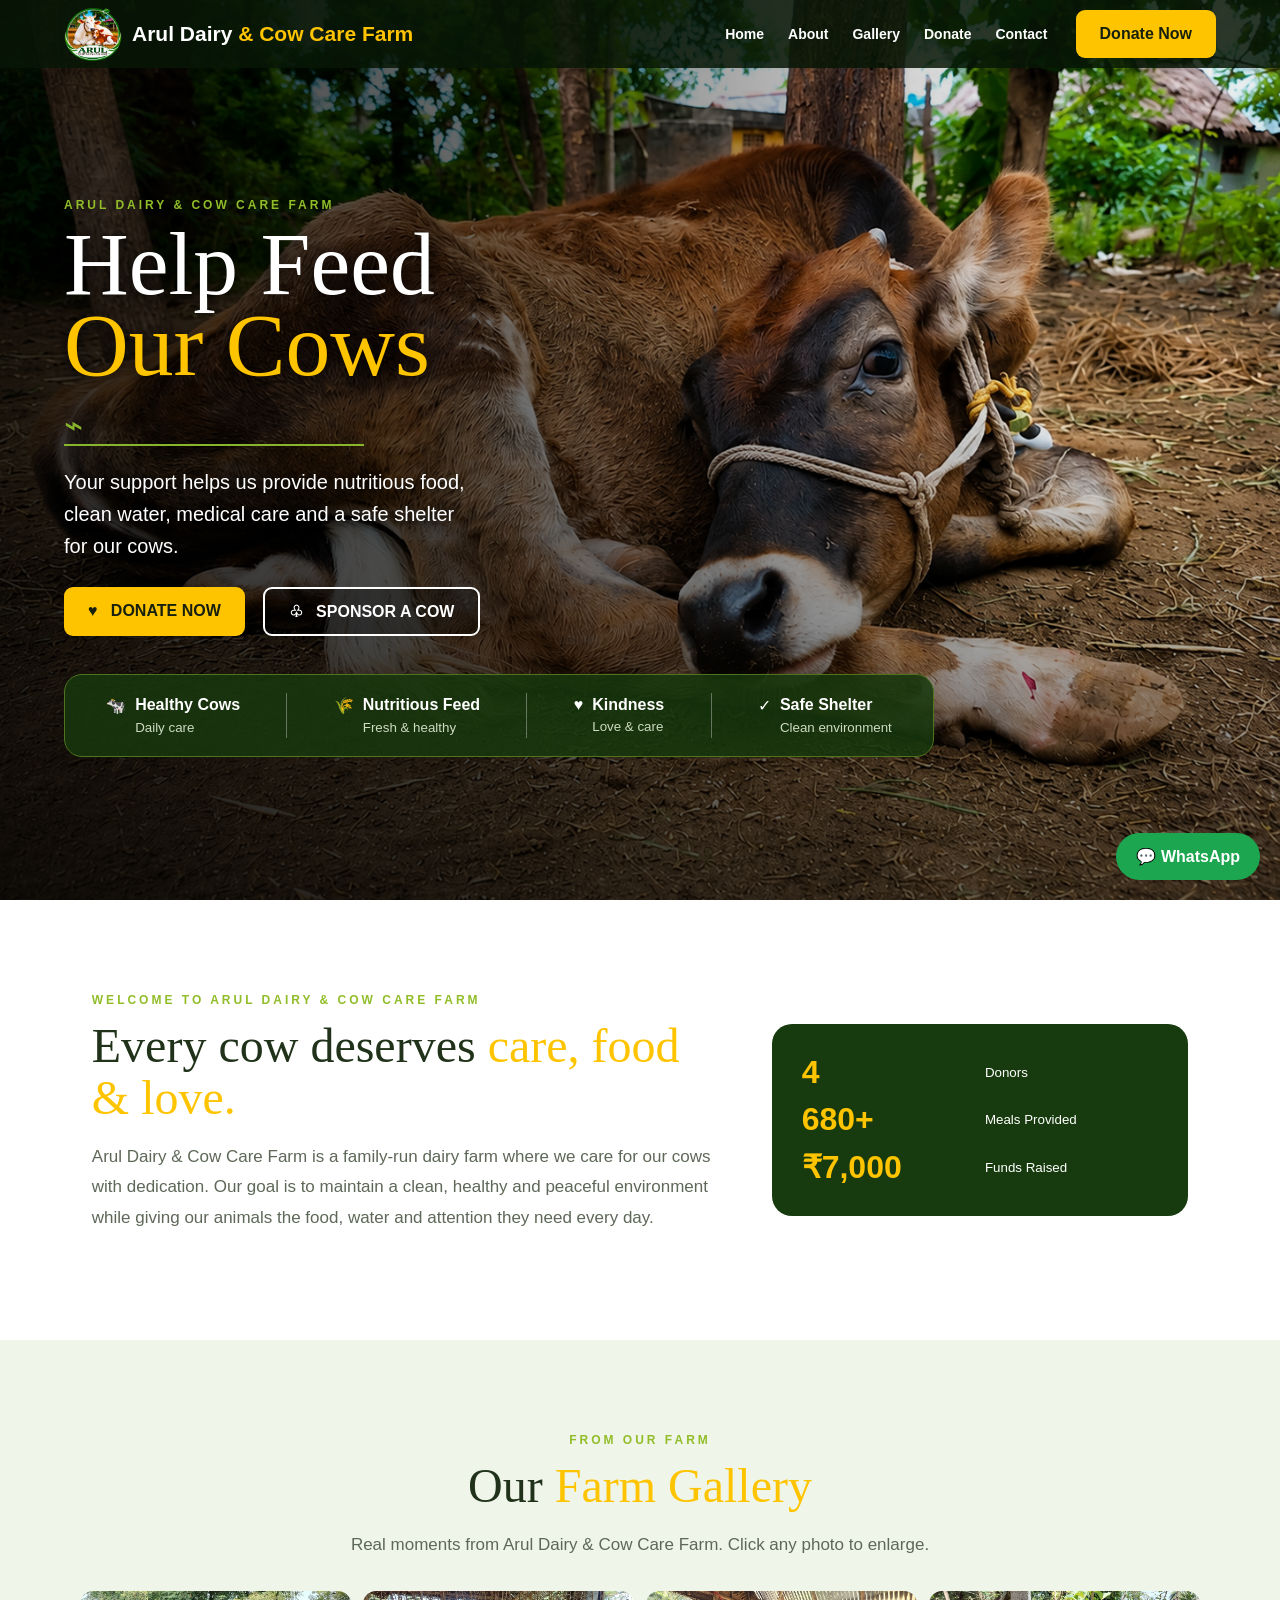
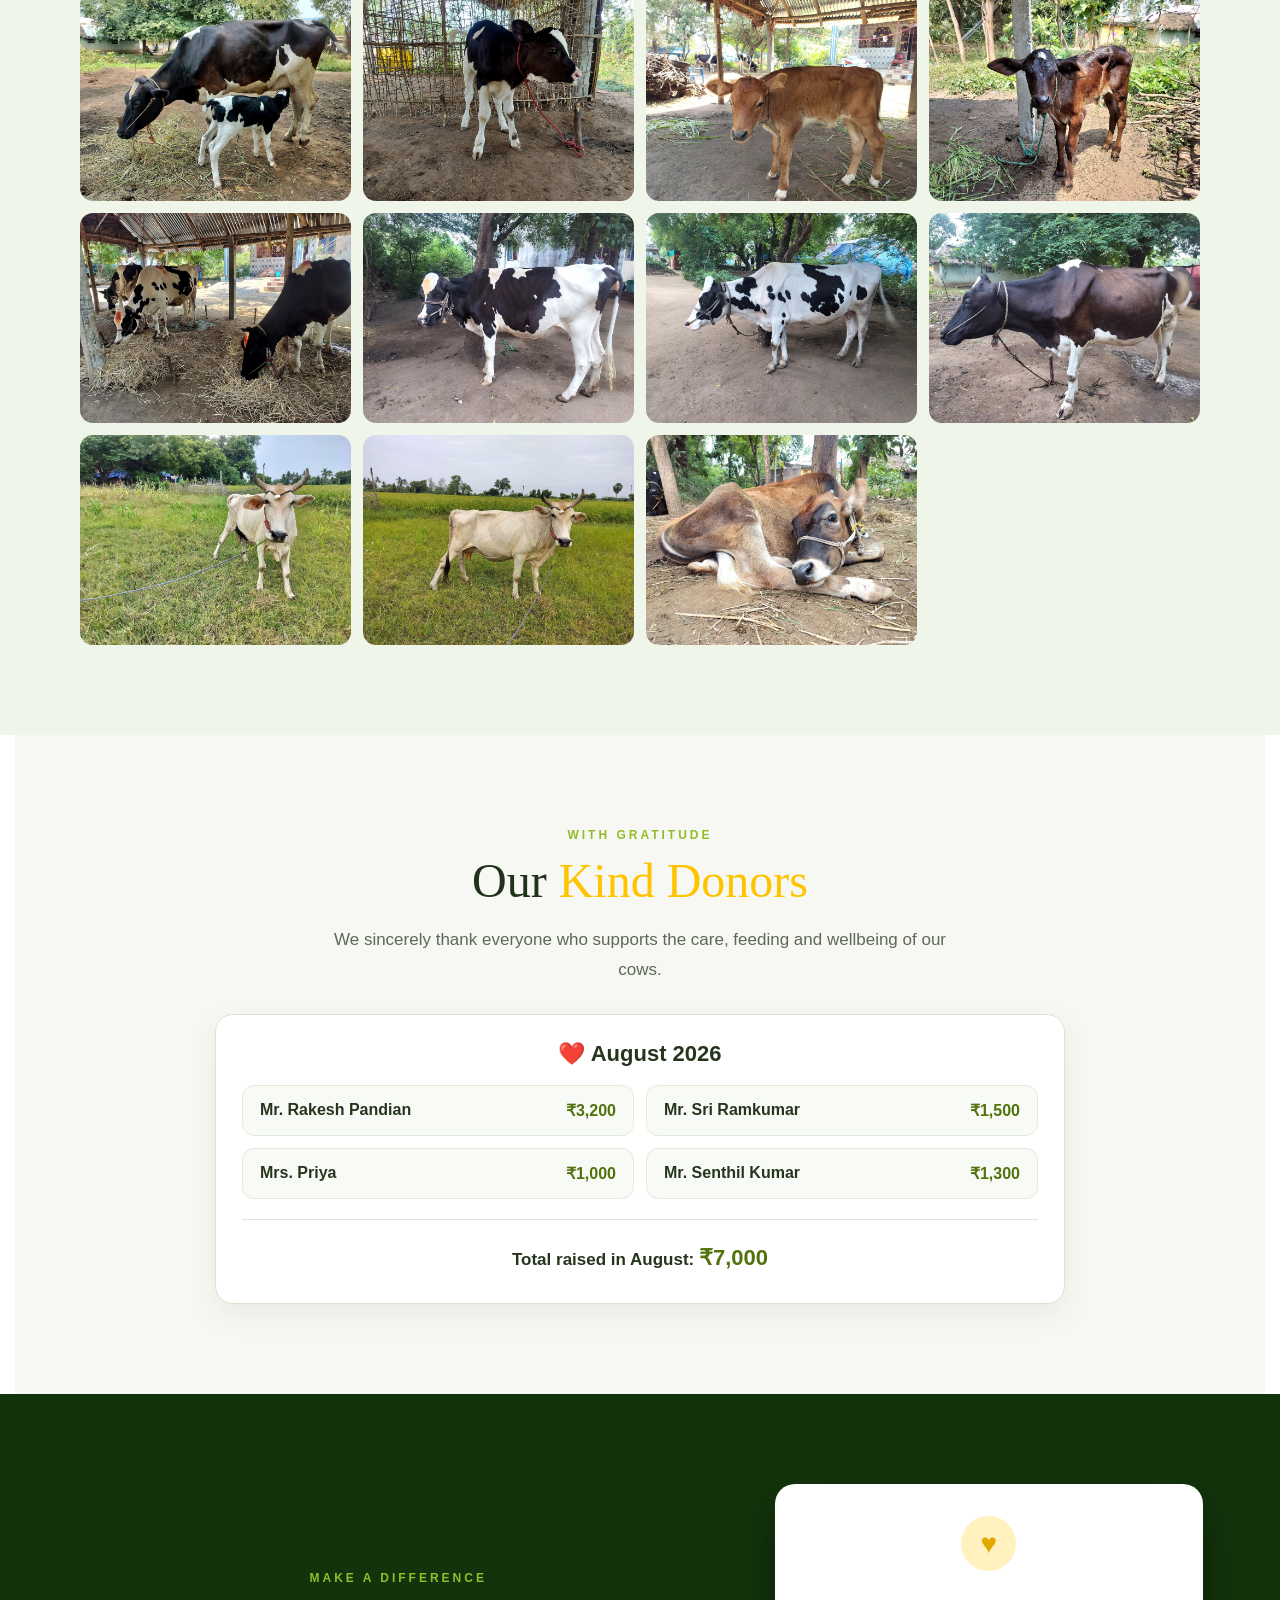
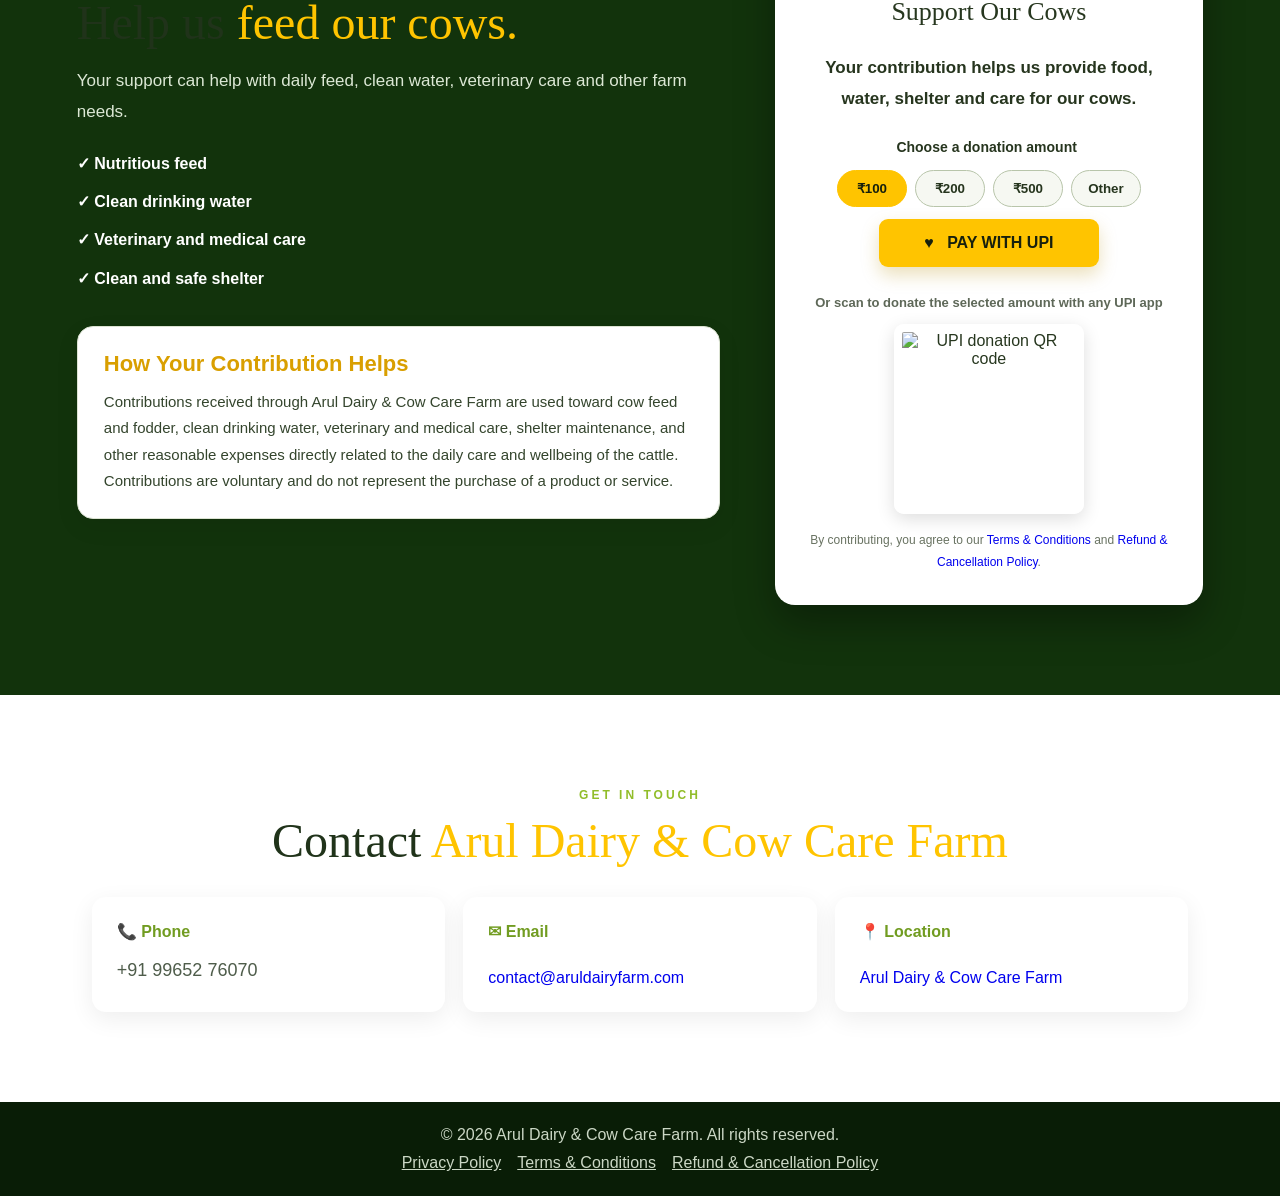
==== index.html @ 49d5369f "Improve donation section alignment and contribution text visibility" ====
<!doctype html>
<html lang="en">
<head>
<meta charset="utf-8">
<meta name="viewport" content="width=device-width,initial-scale=1">
<title>Arul Dairy &amp; Cow Care Farm | Help Feed Our Cows</title>
<link rel="stylesheet" href="style.css">
<style>
.donation-card{max-width:470px;width:100%;margin:auto}.donation-card>p{margin:0 auto 20px;max-width:360px;color:#26351e!important;font-weight:600}.upi-button{border:0;cursor:pointer;font-family:inherit;font-size:16px;margin:0 auto;min-width:220px;display:block;box-shadow:0 8px 18px #b38a0044}.upi-button:hover{transform:translateY(-1px)}.amount-title{margin:12px 0 10px!important;font-size:14px!important;color:#26351e!important;font-weight:800!important}.amount-options{display:flex;gap:8px;justify-content:center;flex-wrap:wrap;margin-bottom:12px}.amount-btn{border:1px solid #b8c5aa;background:#f6f8f2;color:#26351e;padding:10px 14px;border-radius:999px;font-weight:800;cursor:pointer;min-width:70px}.amount-btn.active{background:#ffc400;border-color:#ffc400;color:#17200d}.custom-amount-wrap{display:none;margin:0 auto 14px;max-width:220px}.custom-amount-wrap.show{display:block}.custom-amount-wrap input{width:100%;padding:11px 12px;border:1px solid #b8c5aa;border-radius:9px;font:inherit;text-align:center}.payment-options{display:grid;gap:10px;margin-top:10px}.qr-wrap{margin:24px auto 0;text-align:center}.qr-wrap img{width:190px;height:190px;display:block;margin:10px auto 8px;border:8px solid #fff;border-radius:10px;box-shadow:0 5px 18px #0002}.qr-label{font-size:13px!important;color:#5e6858!important;margin:0!important;font-weight:700!important}.gallery .grid img{cursor:zoom-in;transition:transform .2s ease,box-shadow .2s ease}.gallery .grid img:hover{transform:scale(1.02);box-shadow:0 10px 24px #0003}.image-lightbox{display:none;position:fixed;inset:0;z-index:9999;background:rgba(0,0,0,.88);align-items:center;justify-content:center;padding:30px;cursor:zoom-out}.image-lightbox.open{display:flex}.image-lightbox img{max-width:94vw;max-height:90vh;width:auto;height:auto;object-fit:contain;border-radius:10px;box-shadow:0 12px 40px #0008;cursor:default}.image-lightbox .close{position:absolute;top:14px;right:22px;color:#fff;font-size:42px;line-height:1;background:none;border:0;cursor:pointer;padding:4px 10px}.header-logo-img{width:58px!important;height:58px!important;max-width:none!important;object-fit:contain!important;object-position:center!important;border-radius:50%!important;display:block!important;flex:0 0 58px!important;background:transparent!important}.logo{display:flex!important;align-items:center!important;gap:10px!important;overflow:visible!important}.logo-text{display:inline-block}.donors{text-align:center;background:#f7f8f3}.donors>p{max-width:650px;margin:0 auto 28px;color:#5e6858}.donor-month{max-width:850px;margin:0 auto;background:#fff;border:1px solid #dce3d3;border-radius:18px;padding:26px;box-shadow:0 10px 30px #24351b12}.donor-month h3{margin:0 0 18px;color:#26351e;font-size:22px}.donor-list{display:grid;grid-template-columns:repeat(2,minmax(0,1fr));gap:12px;text-align:left}.donor-item{display:flex;align-items:center;justify-content:space-between;gap:16px;padding:15px 17px;background:#f8faf5;border-radius:12px;border:1px solid #e4eadc}.donor-item b{color:#26351e}.donor-item strong{color:#52720d;white-space:nowrap}.donor-total{margin:20px 0 0!important;padding-top:18px;border-top:1px solid #e2e7dc;color:#26351e!important;font-weight:800;font-size:18px}.donor-total strong{color:#52720d;font-size:22px}.donate .cols>div:first-child>label{display:block;text-align:center;width:100%;margin-left:auto;margin-right:auto}.contribution-note{margin:28px 0 0;padding:24px 26px;background:#fff;border:1px solid #dce3d3;border-radius:16px;text-align:left;box-shadow:0 8px 24px #00000012}.contribution-note h3{margin:0 0 12px;color:#d99f00!important;font-size:22px}.contribution-note p{margin:0;color:#34452d!important;line-height:1.75;font-size:15px;font-weight:500}.site-footer{text-align:center}.footer-links{margin-top:10px}.footer-links a{color:inherit;margin:0 8px;text-decoration:underline}.footer-links a:hover{text-decoration:none}@media(max-width:520px){.donation-card{padding:26px 20px}.upi-button{width:100%}.qr-wrap img{width:170px;height:170px}.image-lightbox{padding:18px}.image-lightbox img{max-width:96vw;max-height:82vh}.image-lightbox .close{top:8px;right:10px;font-size:36px}.amount-options{gap:7px}.amount-btn{min-width:64px;padding:9px 11px}.header-logo-img{width:50px!important;height:50px!important;flex-basis:50px!important}.logo{gap:7px!important}.donor-list{grid-template-columns:1fr}.donor-month{padding:20px 15px}.donor-item{padding:13px}.footer-links a{display:inline-block;margin:5px 6px}.contribution-note{padding:20px}}
</style>
</head>
<body>
<header class="topbar"><a class="logo" href="#home"><img class="header-logo-img" src="images/arul-dairy-logo-new-final.png" alt="Arul Dairy &amp; Cow Care Farm logo"><span class="logo-text">Arul Dairy <b>&amp; Cow Care Farm</b></span></a><nav aria-label="Main navigation"><a href="#home">Home</a><a href="#about">About</a><a href="#gallery">Gallery</a><a href="#donate">Donate</a><a href="#contact">Contact</a></nav><a class="navbtn" href="#donate">Donate Now</a></header>
<section class="hero" id="home"><div class="shade"></div><div class="hero-inner"><div class="kicker">ARUL DAIRY &amp; COW CARE FARM</div><h1>Help Feed<br><span>Our Cows</span></h1><div class="leaf">⌁</div><p>Your support helps us provide nutritious food,<br>clean water, medical care and a safe shelter<br>for our cows.</p><div class="buttons"><a class="yellow" href="#donate">♥ &nbsp; DONATE NOW</a><a class="outline" href="#donate">♧ &nbsp; SPONSOR A COW</a></div><div class="impact"><div>🐄 <b>Healthy Cows</b><small>Daily care</small></div><i></i><div>🌾 <b>Nutritious Feed</b><small>Fresh &amp; healthy</small></div><i></i><div>♥ <b>Kindness</b><small>Love &amp; care</small></div><i></i><div>✓ <b>Safe Shelter</b><small>Clean environment</small></div></div></div></section>
<section id="about" class="section"><div class="cols"><div><label>WELCOME TO ARUL DAIRY &amp; COW CARE FARM</label><h2>Every cow deserves <span>care, food &amp; love.</span></h2><p>Arul Dairy &amp; Cow Care Farm is a family-run dairy farm where we care for our cows with dedication. Our goal is to maintain a clean, healthy and peaceful environment while giving our animals the food, water and attention they need every day.</p></div><div class="stats"><strong>4</strong><small>Donors</small><strong>680+</strong><small>Meals Provided</small><strong>₹7,000</strong><small>Funds Raised</small></div></div></section>
<section id="gallery" class="gallery section"><label>FROM OUR FARM</label><h2>Our <span>Farm Gallery</span></h2><p>Real moments from Arul Dairy &amp; Cow Care Farm. Click any photo to enlarge.</p><div class="grid"><img src="images/cow-01.jpg" alt="Our Cow 01"><img src="images/cow-02.jpg" alt="Our Cow 02"><img src="images/cow-03.jpg" alt="Our Cow 03"><img src="images/cow-04.jpg" alt="Our Cow 04"><img src="images/cow-05.jpg" alt="Our Cow 05"><img src="images/cow-06.jpg" alt="Our Cow 06"><img src="images/cow-07.jpg" alt="Our Cow 07"><img src="images/cow-08.jpg" alt="Our Cow 08"><img src="images/cow-09.jpg" alt="Our Cow 09"><img src="images/cow-10.jpg" alt="Our Cow 10"><img src="images/cow-11.jpg" alt="Our Cow 11"></div></section>
<div class="image-lightbox" id="imageLightbox" role="dialog" aria-modal="true" aria-label="Enlarged gallery image"><button class="close" type="button" aria-label="Close enlarged image">&times;</button><img id="lightboxImage" src="" alt="Enlarged farm gallery image"></div>
<section id="donors" class="donors section"><label>WITH GRATITUDE</label><h2>Our <span>Kind Donors</span></h2><p>We sincerely thank everyone who supports the care, feeding and wellbeing of our cows.</p><div class="donor-month"><h3>❤️ August 2026</h3><div class="donor-list"><div class="donor-item"><b>Mr. Rakesh Pandian</b><strong>₹3,200</strong></div><div class="donor-item"><b>Mr. Sri Ramkumar</b><strong>₹1,500</strong></div><div class="donor-item"><b>Mrs. Priya</b><strong>₹1,000</strong></div><div class="donor-item"><b>Mr. Senthil Kumar</b><strong>₹1,300</strong></div></div><p class="donor-total">Total raised in August: <strong>₹7,000</strong></p></div></section>
<section id="donate" class="donate section"><div class="cols"><div><label>MAKE A DIFFERENCE</label><h2>Help us <span>feed our cows.</span></h2><p>Your support can help with daily feed, clean water, veterinary care and other farm needs.</p><ul><li>✓ Nutritious feed</li><li>✓ Clean drinking water</li><li>✓ Veterinary and medical care</li><li>✓ Clean and safe shelter</li></ul><div class="contribution-note"><h3>How Your Contribution Helps</h3><p>Contributions received through Arul Dairy &amp; Cow Care Farm are used toward cow feed and fodder, clean drinking water, veterinary and medical care, shelter maintenance, and other reasonable expenses directly related to the daily care and wellbeing of the cattle. Contributions are voluntary and do not represent the purchase of a product or service.</p></div></div><div class="card donation-card"><div class="heart">♥</div><h3>Support Our Cows</h3><p>Your contribution helps us provide food, water, shelter and care for our cows.</p><p class="amount-title">Choose a donation amount</p><div class="amount-options"><button class="amount-btn active" type="button" data-amount="100">₹100</button><button class="amount-btn" type="button" data-amount="200">₹200</button><button class="amount-btn" type="button" data-amount="500">₹500</button><button class="amount-btn" type="button" data-amount="other">Other</button></div><div class="custom-amount-wrap" id="customAmountWrap"><input id="customAmount" type="number" min="1" step="1" inputmode="numeric" placeholder="Enter amount in ₹" aria-label="Enter custom donation amount"></div><div class="payment-options"><button class="yellow wide upi-button" type="button" onclick="payWithUPI()">♥ &nbsp; PAY WITH UPI</button></div><div class="qr-wrap"><p class="qr-label">Or scan to donate the selected amount with any UPI app</p><img id="upiQr" src="" alt="UPI donation QR code"></div><p style="font-size:12px!important;color:#697362!important;margin:16px auto 0!important;font-weight:500!important">By contributing, you agree to our <a href="terms.html">Terms &amp; Conditions</a> and <a href="refund-policy.html">Refund &amp; Cancellation Policy</a>.</p></div></div></section>
<section id="contact" class="section contact"><label>GET IN TOUCH</label><h2>Contact <span>Arul Dairy &amp; Cow Care Farm</span></h2><div class="contact-grid"><div class="phone-card"><b>📞 Phone</b><div class="phone-list"><a href="tel:+919965276070">+91 99652 76070</a></div></div><a href="mailto:contact@aruldairyfarm.com"><b>✉ Email</b><br>contact@aruldairyfarm.com</a><a target="_blank" rel="noopener" href="https://www.google.com/maps/search/?api=1&amp;query=11.4419006,79.3211236"><b>📍 Location</b><br>Arul Dairy &amp; Cow Care Farm</a></div></section>
<a class="wa" target="_blank" rel="noopener" href="https://wa.me/919965276070">💬 WhatsApp</a><footer class="site-footer">© <span id="y"></span> Arul Dairy &amp; Cow Care Farm. All rights reserved.<div class="footer-links"><a href="privacy-policy.html">Privacy Policy</a><a href="terms.html">Terms &amp; Conditions</a><a href="refund-policy.html">Refund &amp; Cancellation Policy</a></div></footer>
<script>
document.getElementById('y').textContent=new Date().getFullYear();let selectedAmount='100';const amountButtons=document.querySelectorAll('.amount-btn');const customAmountWrap=document.getElementById('customAmountWrap');const customAmount=document.getElementById('customAmount');function getAmount(){if(selectedAmount==='other'){const value=Number(customAmount.value);return Number.isFinite(value)&&value>=1?value.toFixed(2):'';}return Number(selectedAmount).toFixed(2);}function buildUpiUri(){const amount=getAmount();if(!amount)return '';return 'upi://pay?pa=arulpandiyan143%40oksbi&pn=Arul%20Pandiyan&tn=Donation%20to%20Arul%20Dairy%20Farm&am='+encodeURIComponent(amount)+'&cu=INR';}function updateQr(){const uri=buildUpiUri();document.getElementById('upiQr').src=uri?'https://api.qrserver.com/v1/create-qr-code/?size=250x250&data='+encodeURIComponent(uri):'';}amountButtons.forEach(function(button){button.addEventListener('click',function(){amountButtons.forEach(function(b){b.classList.remove('active');});button.classList.add('active');selectedAmount=button.dataset.amount;customAmountWrap.classList.toggle('show',selectedAmount==='other');if(selectedAmount==='other')customAmount.focus();updateQr();});});customAmount.addEventListener('input',updateQr);function requireAmount(){const uri=buildUpiUri();if(!uri){alert('Please enter a donation amount of ₹1 or more.');return '';}return uri;}function payWithUPI(){const uri=requireAmount();if(uri)window.location.href=uri;}updateQr();const lightbox=document.getElementById('imageLightbox');const lightboxImage=document.getElementById('lightboxImage');document.querySelectorAll('.gallery .grid img').forEach(function(image){image.addEventListener('click',function(){lightboxImage.src=image.src;lightboxImage.alt=image.alt||'Enlarged farm gallery image';lightbox.classList.add('open');document.body.style.overflow='hidden';});});function closeLightbox(){lightbox.classList.remove('open');lightboxImage.src='';document.body.style.overflow='';}lightbox.addEventListener('click',function(event){if(event.target===lightbox)closeLightbox();});lightbox.querySelector('.close').addEventListener('click',closeLightbox);document.addEventListener('keydown',function(event){if(event.key==='Escape'&&lightbox.classList.contains('open'))closeLightbox();});
</script>
</body></html>
---- style.css ----
*{box-sizing:border-box}html{scroll-behavior:smooth}body{margin:0;font-family:Arial,sans-serif;color:#26351e;overflow-x:hidden}a{text-decoration:none}header,.topbar{height:68px;position:fixed;top:0;left:0;right:0;z-index:5;background:#081707d9;display:flex;align-items:center;padding:0 5%;gap:28px}.logo{font-size:21px;font-weight:800;color:#fff;margin-right:auto;white-space:nowrap}.logo b{color:#ffc400}.topbar nav{display:flex;gap:24px;font-weight:bold;font-size:14px}.topbar nav a,.topbar nav a:visited{color:#fff!important}.topbar nav a:hover,.topbar nav a:focus{color:#ffc400!important}.navbtn,.yellow{background:#ffc400;color:#17200d;font-weight:900;padding:15px 24px;border-radius:9px}.hero{min-height:760px;height:100vh;background:url('hero-banner.png') center/cover no-repeat;position:relative;color:#fff;display:flex;align-items:center}.shade{position:absolute;inset:0;background:linear-gradient(90deg,#000c 0%,#0009 35%,#0001 80%),linear-gradient(0deg,#0008,#0000 55%)}.hero-inner{position:relative;width:90%;max-width:1180px;margin:auto;padding-top:55px}.kicker,label{color:#91bd29;font-weight:900;letter-spacing:3px;font-size:12px}.hero h1{font:clamp(60px,7vw,105px)/.9 Georgia,serif;margin:12px 0;text-shadow:0 3px 15px #000}.hero h1 span,h2 span{color:#ffc400}.leaf{color:#88b52b;border-bottom:2px solid #88b52b;width:300px;font-size:32px;margin:20px 0}.hero p{font-size:20px;line-height:1.6;text-shadow:0 2px 8px #000}.buttons{display:flex;gap:18px;margin-top:25px;flex-wrap:wrap}.outline{border:2px solid white;color:white;padding:13px 24px;border-radius:9px;font-weight:900;background:#0005}.impact{margin-top:38px;max-width:870px;background:#17380ed9;border:1px solid #4f741d;border-radius:18px;padding:18px;display:flex;justify-content:space-around;align-items:center}.impact div{display:grid;grid-template-columns:auto 1fr;gap:5px 9px;align-items:center}.impact div:first-letter{font-size:25px}.impact small{grid-column:2;color:#cddcc1}.impact i{height:45px;border-left:1px solid #ffffff55}.section{padding:90px 6%;max-width:1250px;margin:auto}.cols{display:grid;grid-template-columns:1.2fr .8fr;gap:55px;align-items:center}h2{font:clamp(40px,4vw,48px)/1.08 Georgia,serif;margin:12px 0 18px;color:#20331a;overflow-wrap:anywhere}.section p{font-size:17px;line-height:1.8;color:#5e6858}.stats{background:#173b0e;color:white;border-radius:20px;padding:30px;display:grid;grid-template-columns:1fr 1fr;gap:10px}.stats strong{font-size:32px;color:#ffc400}.stats small{align-self:center}.gallery{text-align:center;max-width:none;background:#f0f5e9}.gallery p{margin-top:8px}.grid{max-width:1120px;margin:30px auto 0;display:grid;grid-template-columns:repeat(4,1fr);gap:12px}.grid img{width:100%;height:210px;object-fit:cover;border-radius:13px}.donate{max-width:none;background:#12330c;color:white}.donate p{color:#dce8d5}.donate ul{padding:0;list-style:none;line-height:2.4;font-weight:bold}.card{background:white;color:#27371f;border-radius:20px;padding:32px;text-align:center;box-shadow:0 18px 40px #0005}.heart{font-size:28px;color:#e1a900;background:#fff2be;border-radius:50%;width:55px;height:55px;display:grid;place-items:center;margin:auto}.card h3{font:26px Georgia,serif}.upi{background:#edf4e7;border:1px dashed #8aa15e;padding:15px;border-radius:8px;font-weight:bold;margin:18px 0}.wide{display:block}.contact{text-align:center}.contact>h2{max-width:1200px;margin-left:auto;margin-right:auto}.contact-grid{display:grid;grid-template-columns:repeat(3,1fr);gap:18px;margin-top:30px}.contact-grid>a,.contact-grid>.phone-card{padding:25px;background:white;border-radius:14px;box-shadow:0 7px 25px #00000012;text-align:left}.contact-grid b,.phone-card b{color:#719c21;display:block;margin-bottom:10px}.phone-card{display:flex;flex-direction:column;gap:5px}.phone-list{display:flex;flex-direction:column;gap:8px}.phone-list a{display:block;padding:0;background:transparent;box-shadow:none;color:#4f5d4b;line-height:1.6;font-size:18px}.phone-list a:hover{color:#6f971d}.wa{position:fixed;right:20px;bottom:20px;z-index:10;background:#1ca650;color:white;padding:14px 20px;border-radius:30px;font-weight:bold}footer{background:#091d06;color:#cbd7c5;text-align:center;padding:24px}.copy-btn{border:1px solid #8aa15e;background:#f4f8ef;color:#264116;border-radius:7px;padding:9px 14px;font-weight:800;cursor:pointer}.copy-status{min-height:18px!important;margin:8px 0 0!important;font-size:12px!important;color:#66851e!important}.upi-button{border:0;cursor:pointer;font-family:inherit;font-size:16px;margin:0 auto}@media(max-width:900px){header,.topbar{padding:0 4%;gap:15px}.logo{font-size:18px}.navbtn{display:none}.topbar nav{gap:16px}.contact-grid{grid-template-columns:1fr}.contact>h2{font-size:40px}}@media(max-width:800px){nav{display:none}.hero{min-height:820px}.hero h1{font-size:58px}.hero p{font-size:17px}.impact{display:grid;grid-template-columns:1fr 1fr;gap:15px}.impact i{display:none}.cols{grid-template-columns:1fr}.grid{grid-template-columns:repeat(2,1fr)}h2{font-size:40px}}@media(max-width:520px){.logo{font-size:16px}.contact>h2{font-size:34px}.contact-grid>a,.contact-grid>.phone-card{padding:22px}.phone-list a{font-size:17px}}
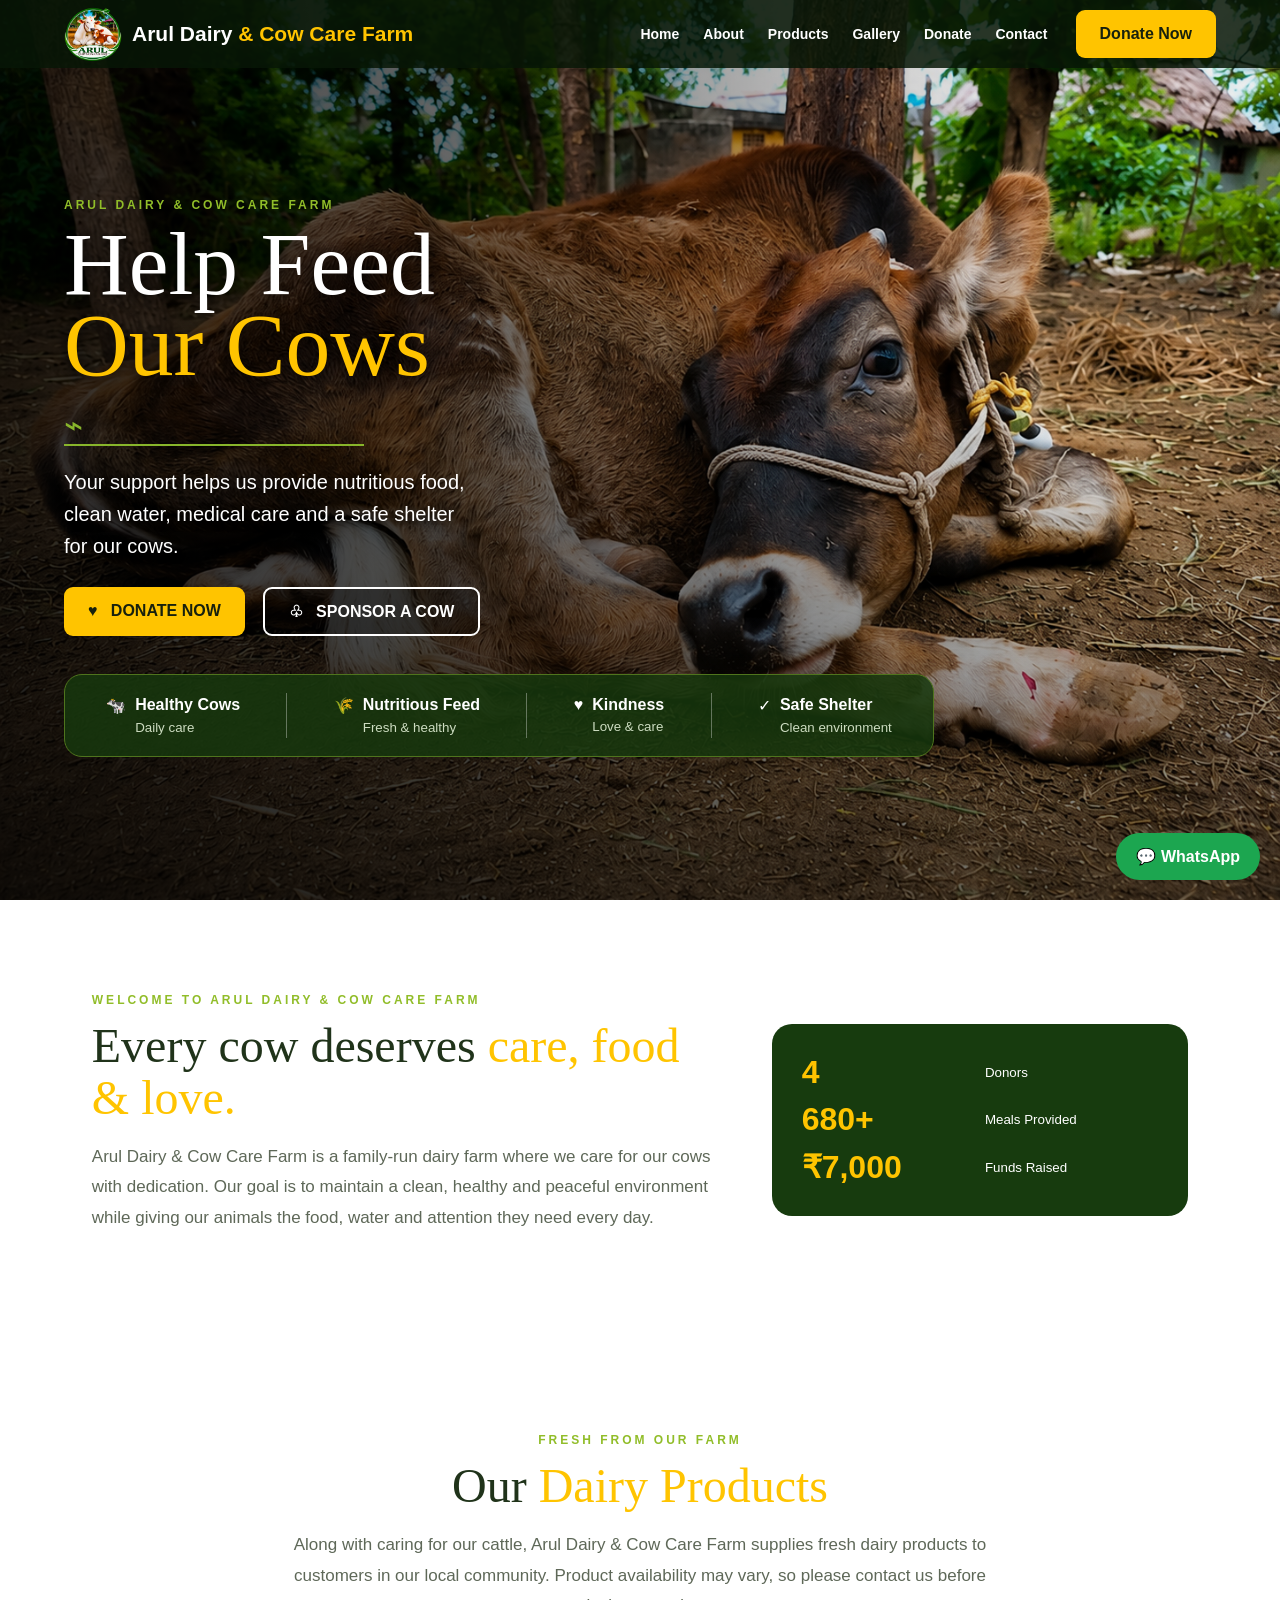
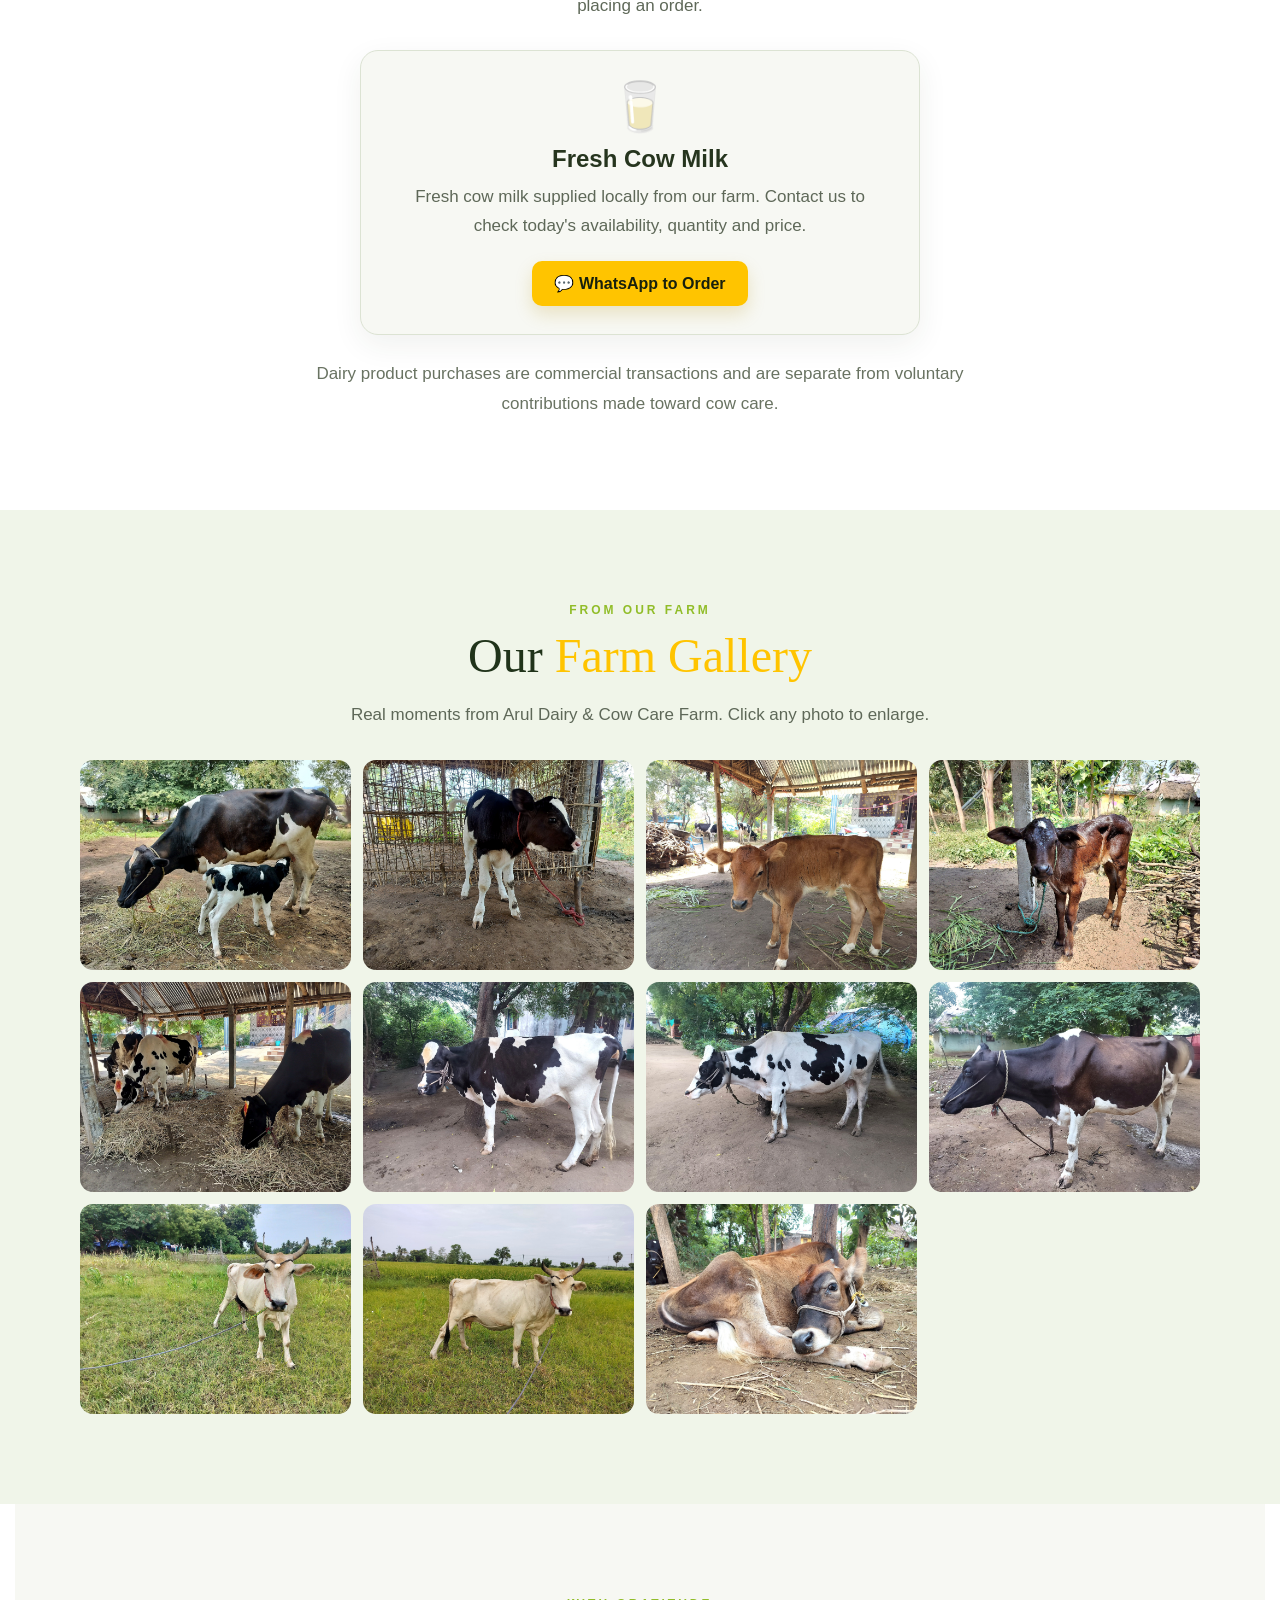
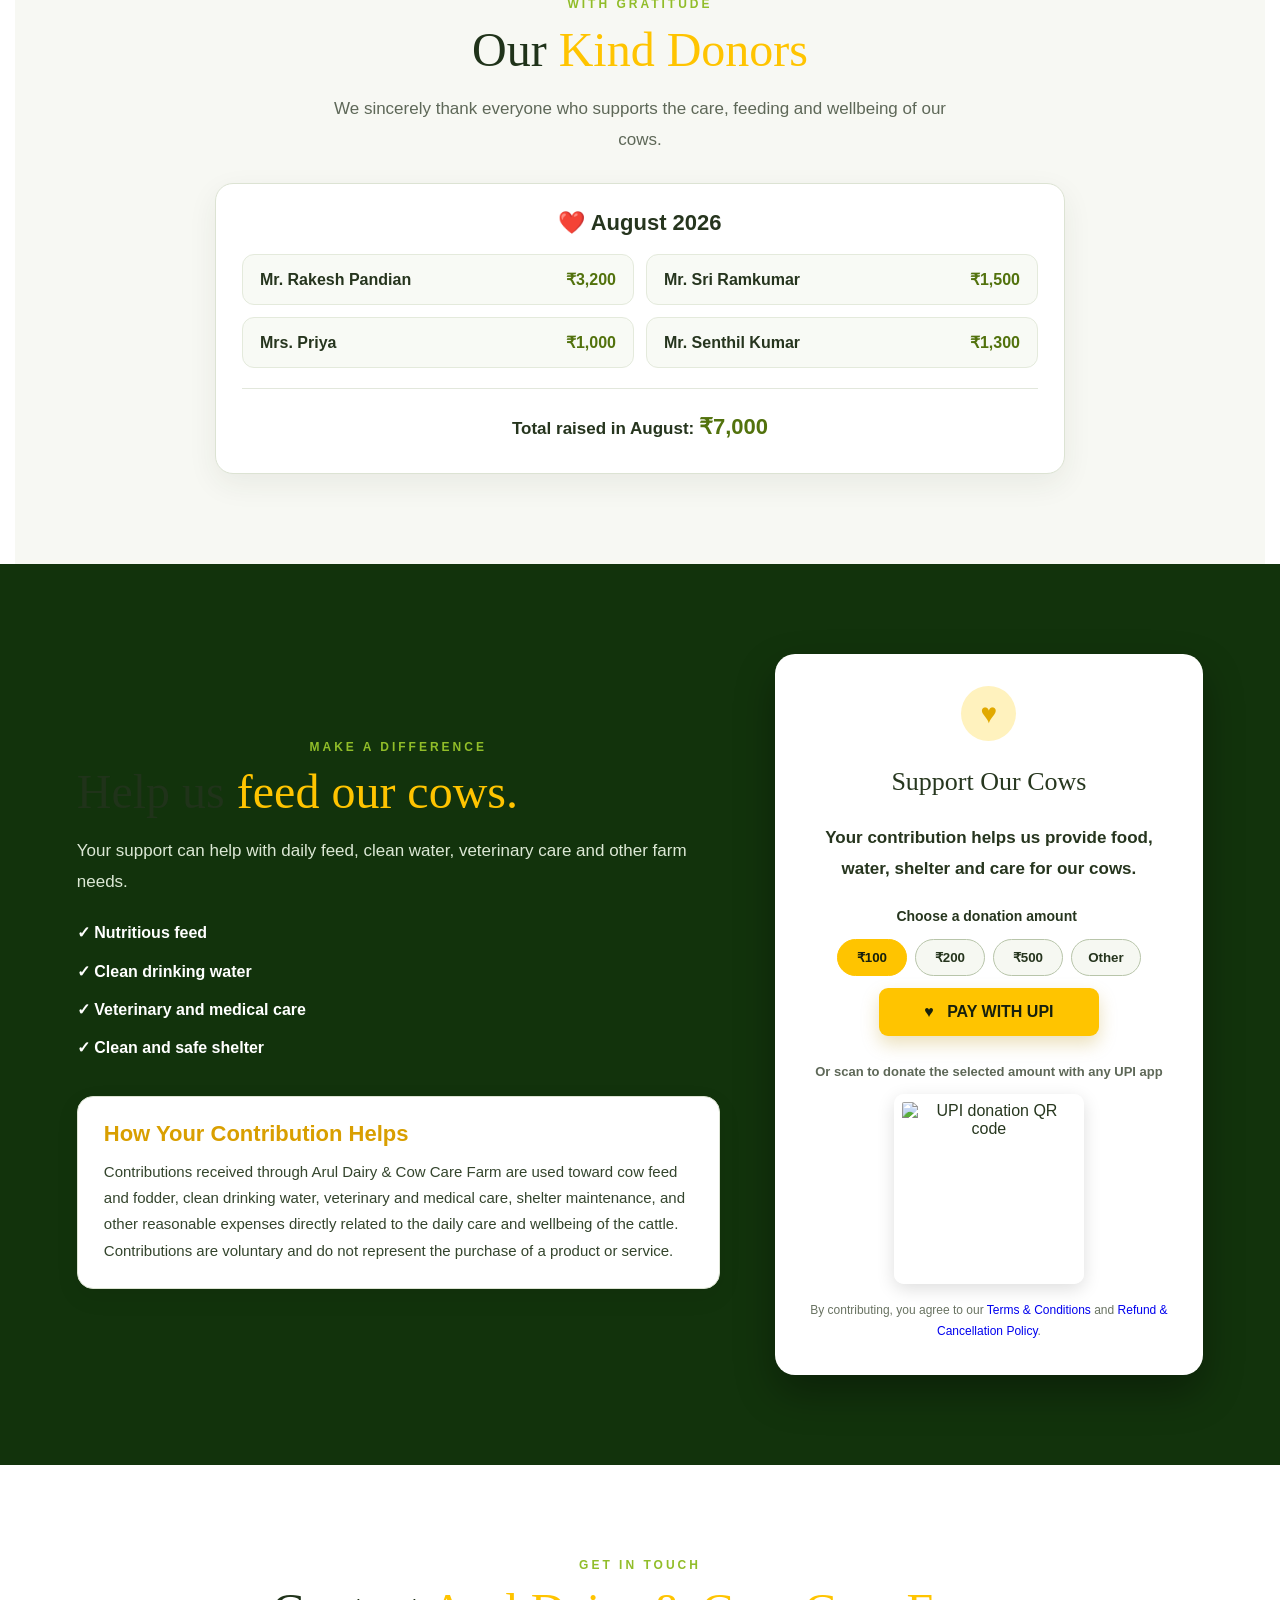
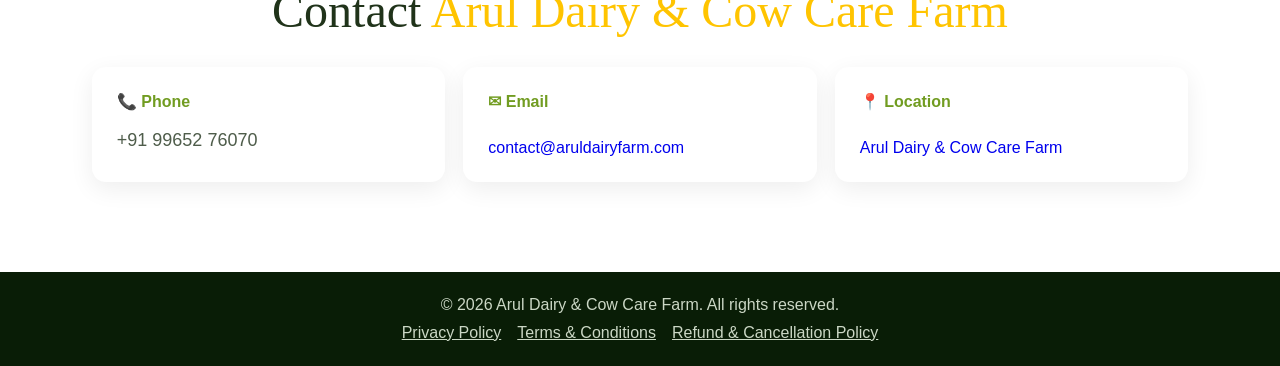
==== commit 879e255c: "Add dairy products section for local sales" ====
--- a/index.html
+++ b/index.html
@@ -3,16 +3,17 @@
 <head>
 <meta charset="utf-8">
 <meta name="viewport" content="width=device-width,initial-scale=1">
-<title>Arul Dairy &amp; Cow Care Farm | Help Feed Our Cows</title>
+<title>Arul Dairy &amp; Cow Care Farm | Dairy Products &amp; Cow Care</title>
 <link rel="stylesheet" href="style.css">
 <style>
-.donation-card{max-width:470px;width:100%;margin:auto}.donation-card>p{margin:0 auto 20px;max-width:360px;color:#26351e!important;font-weight:600}.upi-button{border:0;cursor:pointer;font-family:inherit;font-size:16px;margin:0 auto;min-width:220px;display:block;box-shadow:0 8px 18px #b38a0044}.upi-button:hover{transform:translateY(-1px)}.amount-title{margin:12px 0 10px!important;font-size:14px!important;color:#26351e!important;font-weight:800!important}.amount-options{display:flex;gap:8px;justify-content:center;flex-wrap:wrap;margin-bottom:12px}.amount-btn{border:1px solid #b8c5aa;background:#f6f8f2;color:#26351e;padding:10px 14px;border-radius:999px;font-weight:800;cursor:pointer;min-width:70px}.amount-btn.active{background:#ffc400;border-color:#ffc400;color:#17200d}.custom-amount-wrap{display:none;margin:0 auto 14px;max-width:220px}.custom-amount-wrap.show{display:block}.custom-amount-wrap input{width:100%;padding:11px 12px;border:1px solid #b8c5aa;border-radius:9px;font:inherit;text-align:center}.payment-options{display:grid;gap:10px;margin-top:10px}.qr-wrap{margin:24px auto 0;text-align:center}.qr-wrap img{width:190px;height:190px;display:block;margin:10px auto 8px;border:8px solid #fff;border-radius:10px;box-shadow:0 5px 18px #0002}.qr-label{font-size:13px!important;color:#5e6858!important;margin:0!important;font-weight:700!important}.gallery .grid img{cursor:zoom-in;transition:transform .2s ease,box-shadow .2s ease}.gallery .grid img:hover{transform:scale(1.02);box-shadow:0 10px 24px #0003}.image-lightbox{display:none;position:fixed;inset:0;z-index:9999;background:rgba(0,0,0,.88);align-items:center;justify-content:center;padding:30px;cursor:zoom-out}.image-lightbox.open{display:flex}.image-lightbox img{max-width:94vw;max-height:90vh;width:auto;height:auto;object-fit:contain;border-radius:10px;box-shadow:0 12px 40px #0008;cursor:default}.image-lightbox .close{position:absolute;top:14px;right:22px;color:#fff;font-size:42px;line-height:1;background:none;border:0;cursor:pointer;padding:4px 10px}.header-logo-img{width:58px!important;height:58px!important;max-width:none!important;object-fit:contain!important;object-position:center!important;border-radius:50%!important;display:block!important;flex:0 0 58px!important;background:transparent!important}.logo{display:flex!important;align-items:center!important;gap:10px!important;overflow:visible!important}.logo-text{display:inline-block}.donors{text-align:center;background:#f7f8f3}.donors>p{max-width:650px;margin:0 auto 28px;color:#5e6858}.donor-month{max-width:850px;margin:0 auto;background:#fff;border:1px solid #dce3d3;border-radius:18px;padding:26px;box-shadow:0 10px 30px #24351b12}.donor-month h3{margin:0 0 18px;color:#26351e;font-size:22px}.donor-list{display:grid;grid-template-columns:repeat(2,minmax(0,1fr));gap:12px;text-align:left}.donor-item{display:flex;align-items:center;justify-content:space-between;gap:16px;padding:15px 17px;background:#f8faf5;border-radius:12px;border:1px solid #e4eadc}.donor-item b{color:#26351e}.donor-item strong{color:#52720d;white-space:nowrap}.donor-total{margin:20px 0 0!important;padding-top:18px;border-top:1px solid #e2e7dc;color:#26351e!important;font-weight:800;font-size:18px}.donor-total strong{color:#52720d;font-size:22px}.donate .cols>div:first-child>label{display:block;text-align:center;width:100%;margin-left:auto;margin-right:auto}.contribution-note{margin:28px 0 0;padding:24px 26px;background:#fff;border:1px solid #dce3d3;border-radius:16px;text-align:left;box-shadow:0 8px 24px #00000012}.contribution-note h3{margin:0 0 12px;color:#d99f00!important;font-size:22px}.contribution-note p{margin:0;color:#34452d!important;line-height:1.75;font-size:15px;font-weight:500}.site-footer{text-align:center}.footer-links{margin-top:10px}.footer-links a{color:inherit;margin:0 8px;text-decoration:underline}.footer-links a:hover{text-decoration:none}@media(max-width:520px){.donation-card{padding:26px 20px}.upi-button{width:100%}.qr-wrap img{width:170px;height:170px}.image-lightbox{padding:18px}.image-lightbox img{max-width:96vw;max-height:82vh}.image-lightbox .close{top:8px;right:10px;font-size:36px}.amount-options{gap:7px}.amount-btn{min-width:64px;padding:9px 11px}.header-logo-img{width:50px!important;height:50px!important;flex-basis:50px!important}.logo{gap:7px!important}.donor-list{grid-template-columns:1fr}.donor-month{padding:20px 15px}.donor-item{padding:13px}.footer-links a{display:inline-block;margin:5px 6px}.contribution-note{padding:20px}}
+.donation-card{max-width:470px;width:100%;margin:auto}.donation-card>p{margin:0 auto 20px;max-width:360px;color:#26351e!important;font-weight:600}.upi-button{border:0;cursor:pointer;font-family:inherit;font-size:16px;margin:0 auto;min-width:220px;display:block;box-shadow:0 8px 18px #b38a0044}.upi-button:hover{transform:translateY(-1px)}.amount-title{margin:12px 0 10px!important;font-size:14px!important;color:#26351e!important;font-weight:800!important}.amount-options{display:flex;gap:8px;justify-content:center;flex-wrap:wrap;margin-bottom:12px}.amount-btn{border:1px solid #b8c5aa;background:#f6f8f2;color:#26351e;padding:10px 14px;border-radius:999px;font-weight:800;cursor:pointer;min-width:70px}.amount-btn.active{background:#ffc400;border-color:#ffc400;color:#17200d}.custom-amount-wrap{display:none;margin:0 auto 14px;max-width:220px}.custom-amount-wrap.show{display:block}.custom-amount-wrap input{width:100%;padding:11px 12px;border:1px solid #b8c5aa;border-radius:9px;font:inherit;text-align:center}.payment-options{display:grid;gap:10px;margin-top:10px}.qr-wrap{margin:24px auto 0;text-align:center}.qr-wrap img{width:190px;height:190px;display:block;margin:10px auto 8px;border:8px solid #fff;border-radius:10px;box-shadow:0 5px 18px #0002}.qr-label{font-size:13px!important;color:#5e6858!important;margin:0!important;font-weight:700!important}.gallery .grid img{cursor:zoom-in;transition:transform .2s ease,box-shadow .2s ease}.gallery .grid img:hover{transform:scale(1.02);box-shadow:0 10px 24px #0003}.image-lightbox{display:none;position:fixed;inset:0;z-index:9999;background:rgba(0,0,0,.88);align-items:center;justify-content:center;padding:30px;cursor:zoom-out}.image-lightbox.open{display:flex}.image-lightbox img{max-width:94vw;max-height:90vh;width:auto;height:auto;object-fit:contain;border-radius:10px;box-shadow:0 12px 40px #0008;cursor:default}.image-lightbox .close{position:absolute;top:14px;right:22px;color:#fff;font-size:42px;line-height:1;background:none;border:0;cursor:pointer;padding:4px 10px}.header-logo-img{width:58px!important;height:58px!important;max-width:none!important;object-fit:contain!important;object-position:center!important;border-radius:50%!important;display:block!important;flex:0 0 58px!important;background:transparent!important}.logo{display:flex!important;align-items:center!important;gap:10px!important;overflow:visible!important}.logo-text{display:inline-block}.products{text-align:center;background:#fff}.products>p{max-width:720px;margin:0 auto 28px;color:#5e6858}.product-grid{display:grid;grid-template-columns:minmax(0,560px);justify-content:center;gap:20px;max-width:900px;margin:0 auto}.product-card{background:#f7f8f3;border:1px solid #dce3d3;border-radius:18px;padding:28px;box-shadow:0 10px 30px #24351b12}.product-icon{font-size:48px;margin-bottom:10px}.product-card h3{margin:0 0 10px;color:#26351e;font-size:24px}.product-card p{margin:0 auto 20px;max-width:460px;color:#5e6858;line-height:1.7}.order-btn{display:inline-block;background:#ffc400;color:#17200d!important;text-decoration:none;font-weight:800;padding:13px 22px;border-radius:10px;box-shadow:0 8px 18px #b38a0033}.product-note{max-width:760px;margin:24px auto 0!important;font-size:13px;color:#697362!important}.donors{text-align:center;background:#f7f8f3}.donors>p{max-width:650px;margin:0 auto 28px;color:#5e6858}.donor-month{max-width:850px;margin:0 auto;background:#fff;border:1px solid #dce3d3;border-radius:18px;padding:26px;box-shadow:0 10px 30px #24351b12}.donor-month h3{margin:0 0 18px;color:#26351e;font-size:22px}.donor-list{display:grid;grid-template-columns:repeat(2,minmax(0,1fr));gap:12px;text-align:left}.donor-item{display:flex;align-items:center;justify-content:space-between;gap:16px;padding:15px 17px;background:#f8faf5;border-radius:12px;border:1px solid #e4eadc}.donor-item b{color:#26351e}.donor-item strong{color:#52720d;white-space:nowrap}.donor-total{margin:20px 0 0!important;padding-top:18px;border-top:1px solid #e2e7dc;color:#26351e!important;font-weight:800;font-size:18px}.donor-total strong{color:#52720d;font-size:22px}.donate .cols>div:first-child>label{display:block;text-align:center;width:100%;margin-left:auto;margin-right:auto}.contribution-note{margin:28px 0 0;padding:24px 26px;background:#fff;border:1px solid #dce3d3;border-radius:16px;text-align:left;box-shadow:0 8px 24px #00000012}.contribution-note h3{margin:0 0 12px;color:#d99f00!important;font-size:22px}.contribution-note p{margin:0;color:#34452d!important;line-height:1.75;font-size:15px;font-weight:500}.site-footer{text-align:center}.footer-links{margin-top:10px}.footer-links a{color:inherit;margin:0 8px;text-decoration:underline}.footer-links a:hover{text-decoration:none}@media(max-width:520px){.donation-card{padding:26px 20px}.upi-button{width:100%}.qr-wrap img{width:170px;height:170px}.image-lightbox{padding:18px}.image-lightbox img{max-width:96vw;max-height:82vh}.image-lightbox .close{top:8px;right:10px;font-size:36px}.amount-options{gap:7px}.amount-btn{min-width:64px;padding:9px 11px}.header-logo-img{width:50px!important;height:50px!important;flex-basis:50px!important}.logo{gap:7px!important}.product-card{padding:22px 18px}.donor-list{grid-template-columns:1fr}.donor-month{padding:20px 15px}.donor-item{padding:13px}.footer-links a{display:inline-block;margin:5px 6px}.contribution-note{padding:20px}}
 </style>
 </head>
 <body>
-<header class="topbar"><a class="logo" href="#home"><img class="header-logo-img" src="images/arul-dairy-logo-new-final.png" alt="Arul Dairy &amp; Cow Care Farm logo"><span class="logo-text">Arul Dairy <b>&amp; Cow Care Farm</b></span></a><nav aria-label="Main navigation"><a href="#home">Home</a><a href="#about">About</a><a href="#gallery">Gallery</a><a href="#donate">Donate</a><a href="#contact">Contact</a></nav><a class="navbtn" href="#donate">Donate Now</a></header>
+<header class="topbar"><a class="logo" href="#home"><img class="header-logo-img" src="images/arul-dairy-logo-new-final.png" alt="Arul Dairy &amp; Cow Care Farm logo"><span class="logo-text">Arul Dairy <b>&amp; Cow Care Farm</b></span></a><nav aria-label="Main navigation"><a href="#home">Home</a><a href="#about">About</a><a href="#products">Products</a><a href="#gallery">Gallery</a><a href="#donate">Donate</a><a href="#contact">Contact</a></nav><a class="navbtn" href="#donate">Donate Now</a></header>
 <section class="hero" id="home"><div class="shade"></div><div class="hero-inner"><div class="kicker">ARUL DAIRY &amp; COW CARE FARM</div><h1>Help Feed<br><span>Our Cows</span></h1><div class="leaf">⌁</div><p>Your support helps us provide nutritious food,<br>clean water, medical care and a safe shelter<br>for our cows.</p><div class="buttons"><a class="yellow" href="#donate">♥ &nbsp; DONATE NOW</a><a class="outline" href="#donate">♧ &nbsp; SPONSOR A COW</a></div><div class="impact"><div>🐄 <b>Healthy Cows</b><small>Daily care</small></div><i></i><div>🌾 <b>Nutritious Feed</b><small>Fresh &amp; healthy</small></div><i></i><div>♥ <b>Kindness</b><small>Love &amp; care</small></div><i></i><div>✓ <b>Safe Shelter</b><small>Clean environment</small></div></div></div></section>
 <section id="about" class="section"><div class="cols"><div><label>WELCOME TO ARUL DAIRY &amp; COW CARE FARM</label><h2>Every cow deserves <span>care, food &amp; love.</span></h2><p>Arul Dairy &amp; Cow Care Farm is a family-run dairy farm where we care for our cows with dedication. Our goal is to maintain a clean, healthy and peaceful environment while giving our animals the food, water and attention they need every day.</p></div><div class="stats"><strong>4</strong><small>Donors</small><strong>680+</strong><small>Meals Provided</small><strong>₹7,000</strong><small>Funds Raised</small></div></div></section>
+<section id="products" class="products section"><label>FRESH FROM OUR FARM</label><h2>Our <span>Dairy Products</span></h2><p>Along with caring for our cattle, Arul Dairy &amp; Cow Care Farm supplies fresh dairy products to customers in our local community. Product availability may vary, so please contact us before placing an order.</p><div class="product-grid"><div class="product-card"><div class="product-icon">🥛</div><h3>Fresh Cow Milk</h3><p>Fresh cow milk supplied locally from our farm. Contact us to check today's availability, quantity and price.</p><a class="order-btn" target="_blank" rel="noopener" href="https://wa.me/919965276070?text=Hello%20Arul%20Dairy%20Farm%2C%20I%20would%20like%20to%20check%20the%20availability%20of%20fresh%20cow%20milk.">💬 WhatsApp to Order</a></div></div><p class="product-note">Dairy product purchases are commercial transactions and are separate from voluntary contributions made toward cow care.</p></section>
 <section id="gallery" class="gallery section"><label>FROM OUR FARM</label><h2>Our <span>Farm Gallery</span></h2><p>Real moments from Arul Dairy &amp; Cow Care Farm. Click any photo to enlarge.</p><div class="grid"><img src="images/cow-01.jpg" alt="Our Cow 01"><img src="images/cow-02.jpg" alt="Our Cow 02"><img src="images/cow-03.jpg" alt="Our Cow 03"><img src="images/cow-04.jpg" alt="Our Cow 04"><img src="images/cow-05.jpg" alt="Our Cow 05"><img src="images/cow-06.jpg" alt="Our Cow 06"><img src="images/cow-07.jpg" alt="Our Cow 07"><img src="images/cow-08.jpg" alt="Our Cow 08"><img src="images/cow-09.jpg" alt="Our Cow 09"><img src="images/cow-10.jpg" alt="Our Cow 10"><img src="images/cow-11.jpg" alt="Our Cow 11"></div></section>
 <div class="image-lightbox" id="imageLightbox" role="dialog" aria-modal="true" aria-label="Enlarged gallery image"><button class="close" type="button" aria-label="Close enlarged image">&times;</button><img id="lightboxImage" src="" alt="Enlarged farm gallery image"></div>
 <section id="donors" class="donors section"><label>WITH GRATITUDE</label><h2>Our <span>Kind Donors</span></h2><p>We sincerely thank everyone who supports the care, feeding and wellbeing of our cows.</p><div class="donor-month"><h3>❤️ August 2026</h3><div class="donor-list"><div class="donor-item"><b>Mr. Rakesh Pandian</b><strong>₹3,200</strong></div><div class="donor-item"><b>Mr. Sri Ramkumar</b><strong>₹1,500</strong></div><div class="donor-item"><b>Mrs. Priya</b><strong>₹1,000</strong></div><div class="donor-item"><b>Mr. Senthil Kumar</b><strong>₹1,300</strong></div></div><p class="donor-total">Total raised in August: <strong>₹7,000</strong></p></div></section>
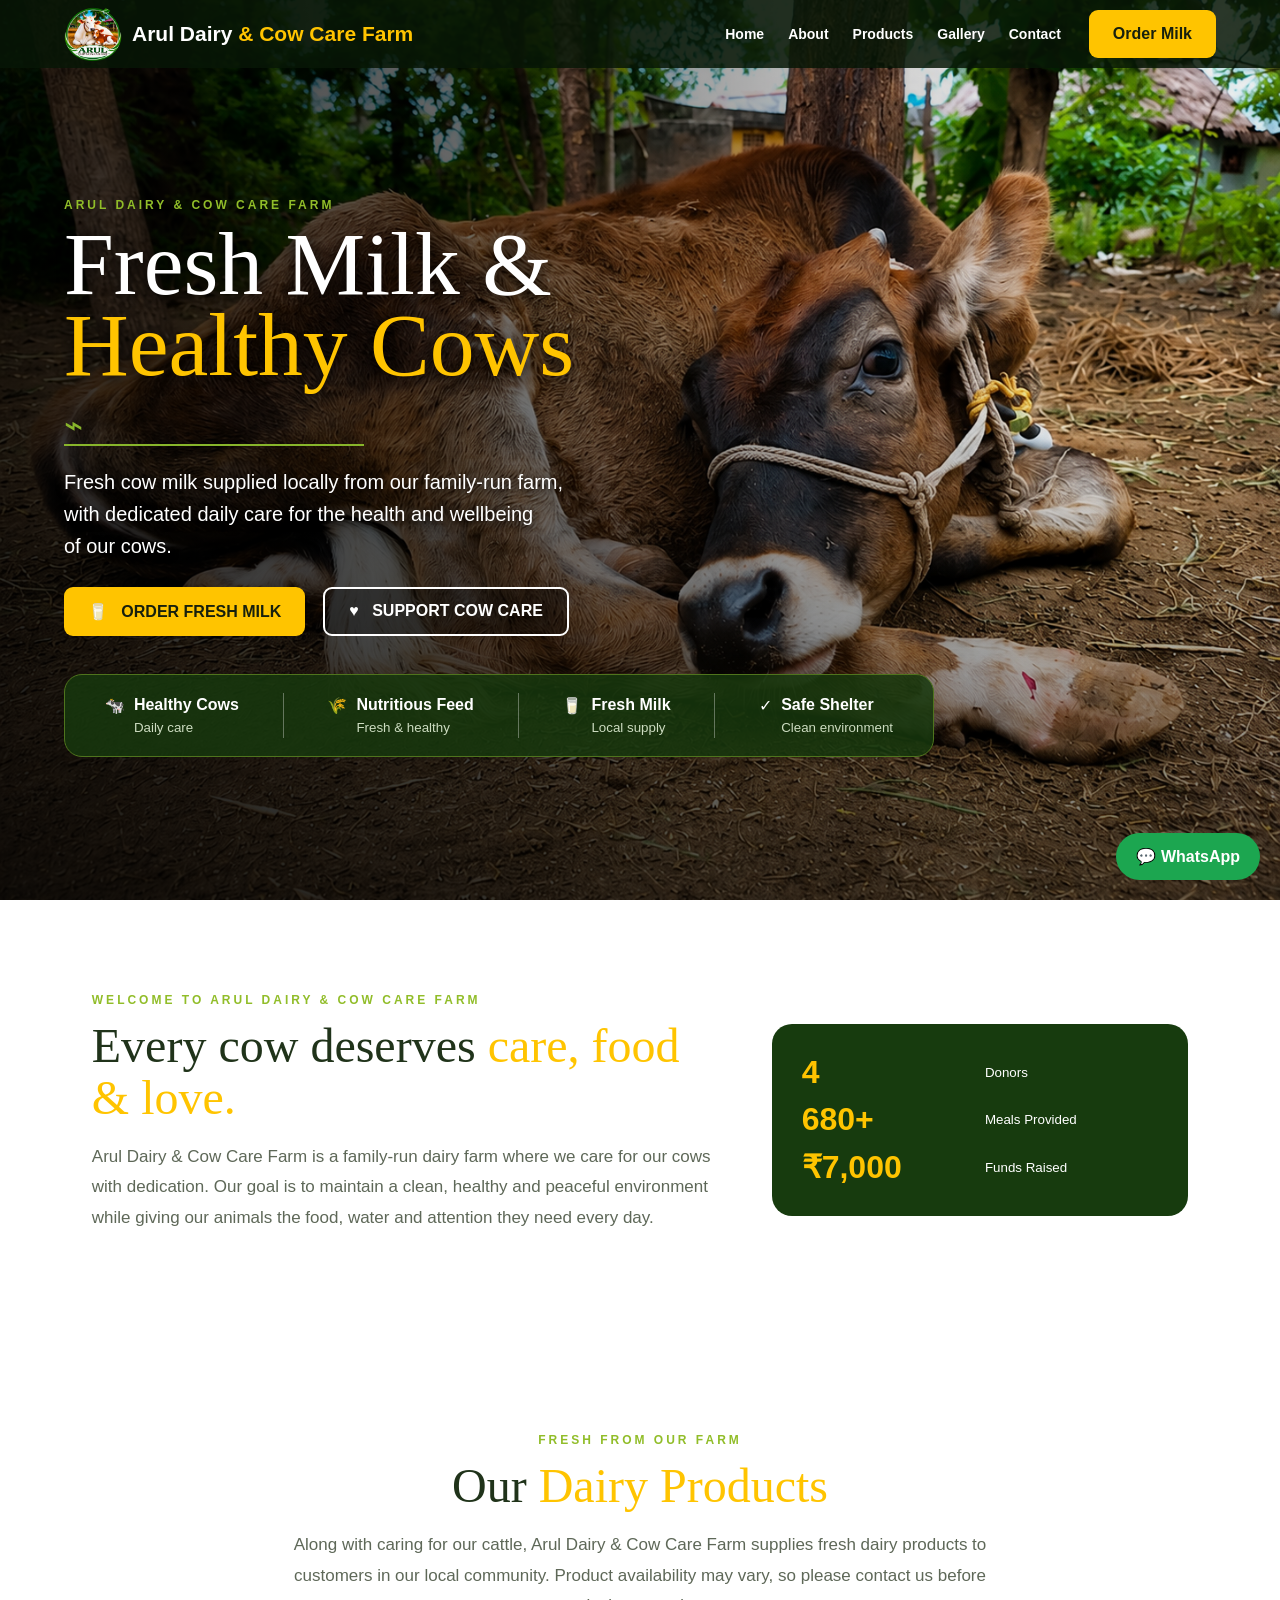
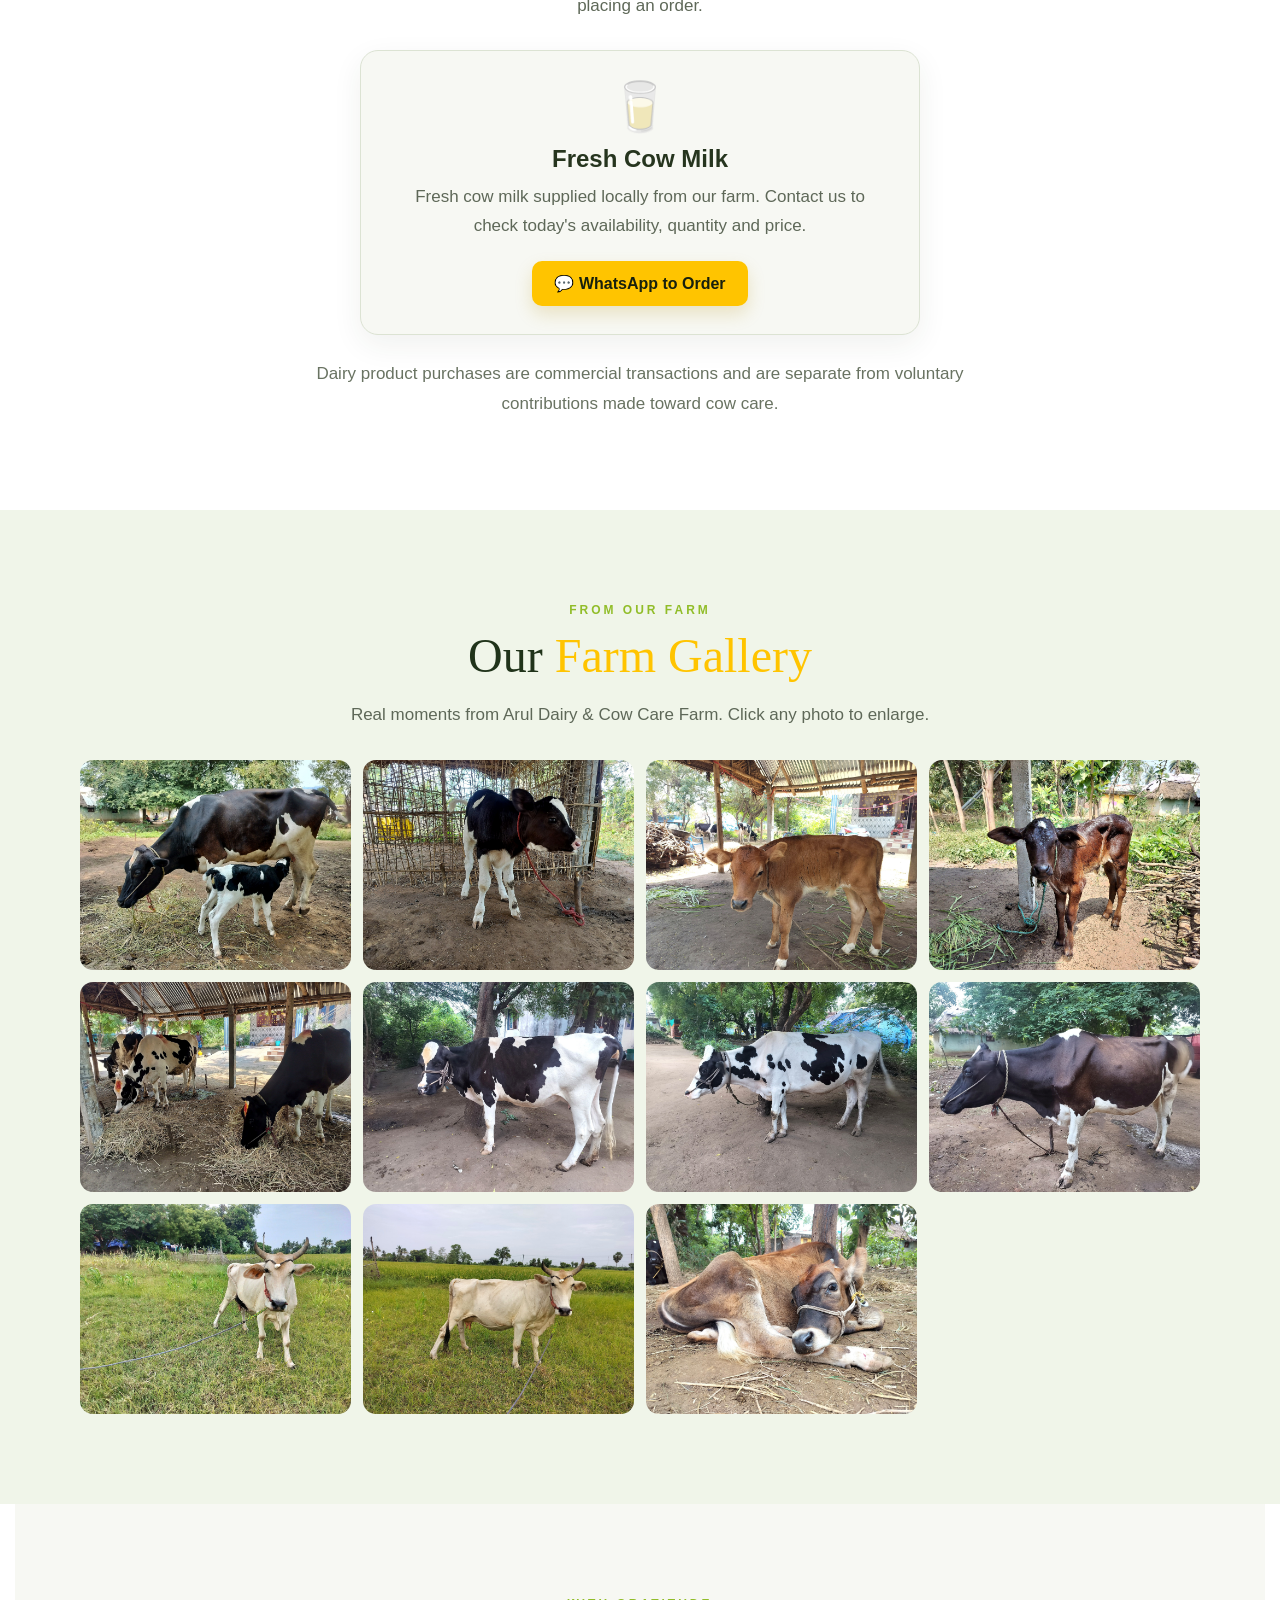
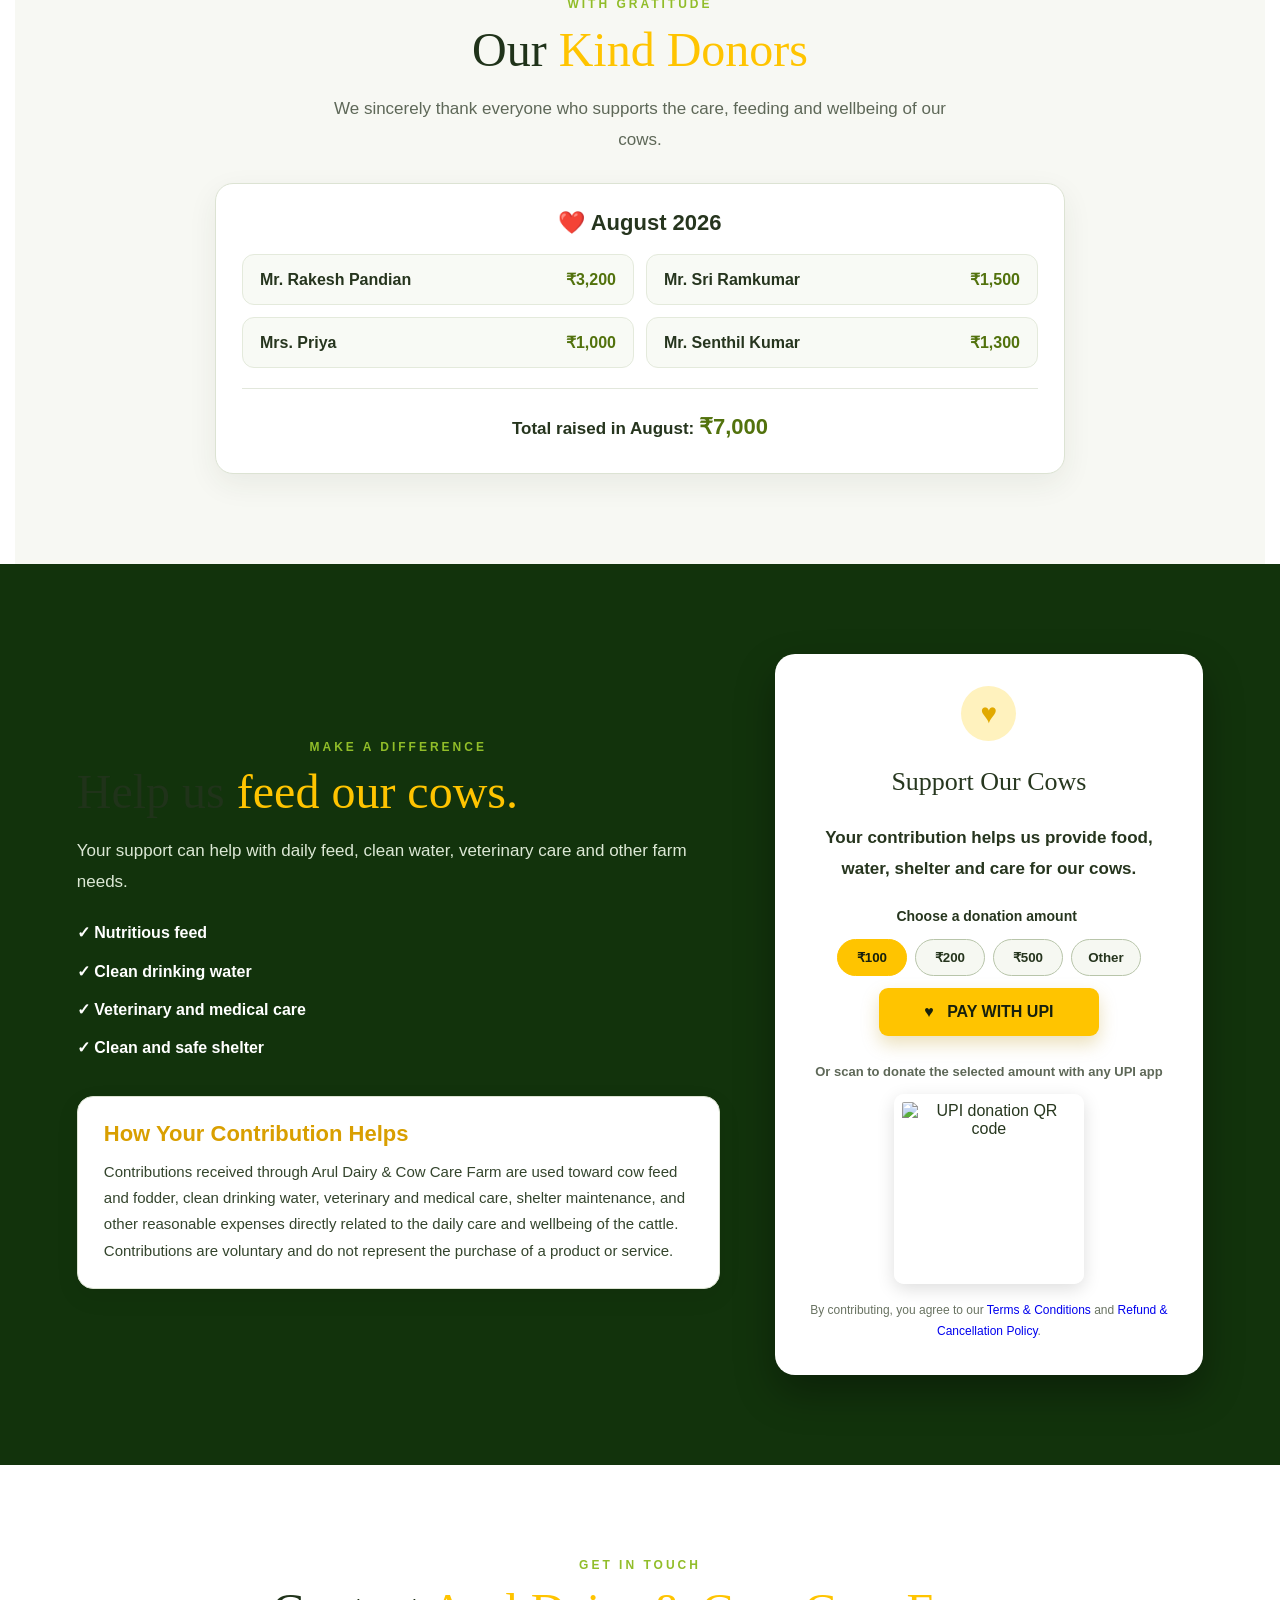
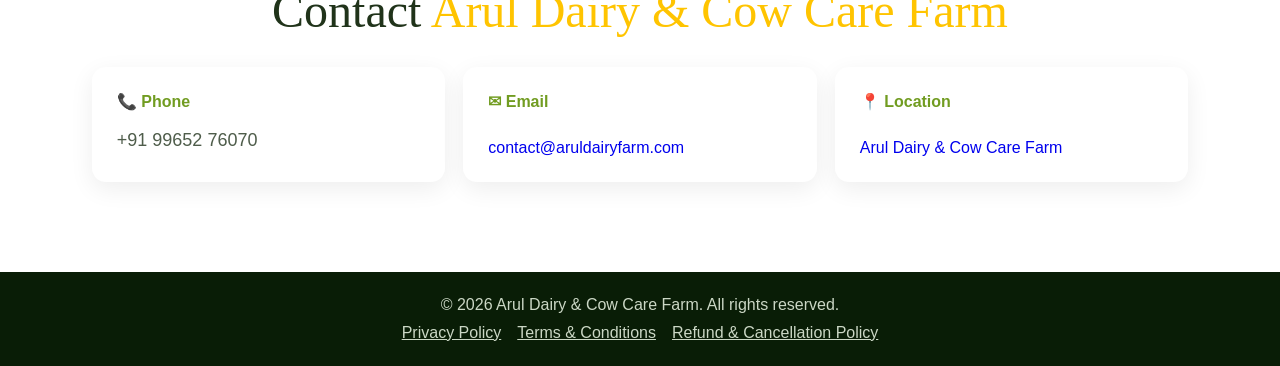
==== commit 717acecc: "Align header CTAs with dairy product business" ====
--- a/index.html
+++ b/index.html
@@ -10,8 +10,8 @@
 </style>
 </head>
 <body>
-<header class="topbar"><a class="logo" href="#home"><img class="header-logo-img" src="images/arul-dairy-logo-new-final.png" alt="Arul Dairy &amp; Cow Care Farm logo"><span class="logo-text">Arul Dairy <b>&amp; Cow Care Farm</b></span></a><nav aria-label="Main navigation"><a href="#home">Home</a><a href="#about">About</a><a href="#products">Products</a><a href="#gallery">Gallery</a><a href="#donate">Donate</a><a href="#contact">Contact</a></nav><a class="navbtn" href="#donate">Donate Now</a></header>
-<section class="hero" id="home"><div class="shade"></div><div class="hero-inner"><div class="kicker">ARUL DAIRY &amp; COW CARE FARM</div><h1>Help Feed<br><span>Our Cows</span></h1><div class="leaf">⌁</div><p>Your support helps us provide nutritious food,<br>clean water, medical care and a safe shelter<br>for our cows.</p><div class="buttons"><a class="yellow" href="#donate">♥ &nbsp; DONATE NOW</a><a class="outline" href="#donate">♧ &nbsp; SPONSOR A COW</a></div><div class="impact"><div>🐄 <b>Healthy Cows</b><small>Daily care</small></div><i></i><div>🌾 <b>Nutritious Feed</b><small>Fresh &amp; healthy</small></div><i></i><div>♥ <b>Kindness</b><small>Love &amp; care</small></div><i></i><div>✓ <b>Safe Shelter</b><small>Clean environment</small></div></div></div></section>
+<header class="topbar"><a class="logo" href="#home"><img class="header-logo-img" src="images/arul-dairy-logo-new-final.png" alt="Arul Dairy &amp; Cow Care Farm logo"><span class="logo-text">Arul Dairy <b>&amp; Cow Care Farm</b></span></a><nav aria-label="Main navigation"><a href="#home">Home</a><a href="#about">About</a><a href="#products">Products</a><a href="#gallery">Gallery</a><a href="#contact">Contact</a></nav><a class="navbtn" href="#products">Order Milk</a></header>
+<section class="hero" id="home"><div class="shade"></div><div class="hero-inner"><div class="kicker">ARUL DAIRY &amp; COW CARE FARM</div><h1>Fresh Milk &amp;<br><span>Healthy Cows</span></h1><div class="leaf">⌁</div><p>Fresh cow milk supplied locally from our family-run farm,<br>with dedicated daily care for the health and wellbeing<br>of our cows.</p><div class="buttons"><a class="yellow" href="#products">🥛 &nbsp; ORDER FRESH MILK</a><a class="outline" href="#donate">♥ &nbsp; SUPPORT COW CARE</a></div><div class="impact"><div>🐄 <b>Healthy Cows</b><small>Daily care</small></div><i></i><div>🌾 <b>Nutritious Feed</b><small>Fresh &amp; healthy</small></div><i></i><div>🥛 <b>Fresh Milk</b><small>Local supply</small></div><i></i><div>✓ <b>Safe Shelter</b><small>Clean environment</small></div></div></div></section>
 <section id="about" class="section"><div class="cols"><div><label>WELCOME TO ARUL DAIRY &amp; COW CARE FARM</label><h2>Every cow deserves <span>care, food &amp; love.</span></h2><p>Arul Dairy &amp; Cow Care Farm is a family-run dairy farm where we care for our cows with dedication. Our goal is to maintain a clean, healthy and peaceful environment while giving our animals the food, water and attention they need every day.</p></div><div class="stats"><strong>4</strong><small>Donors</small><strong>680+</strong><small>Meals Provided</small><strong>₹7,000</strong><small>Funds Raised</small></div></div></section>
 <section id="products" class="products section"><label>FRESH FROM OUR FARM</label><h2>Our <span>Dairy Products</span></h2><p>Along with caring for our cattle, Arul Dairy &amp; Cow Care Farm supplies fresh dairy products to customers in our local community. Product availability may vary, so please contact us before placing an order.</p><div class="product-grid"><div class="product-card"><div class="product-icon">🥛</div><h3>Fresh Cow Milk</h3><p>Fresh cow milk supplied locally from our farm. Contact us to check today's availability, quantity and price.</p><a class="order-btn" target="_blank" rel="noopener" href="https://wa.me/919965276070?text=Hello%20Arul%20Dairy%20Farm%2C%20I%20would%20like%20to%20check%20the%20availability%20of%20fresh%20cow%20milk.">💬 WhatsApp to Order</a></div></div><p class="product-note">Dairy product purchases are commercial transactions and are separate from voluntary contributions made toward cow care.</p></section>
 <section id="gallery" class="gallery section"><label>FROM OUR FARM</label><h2>Our <span>Farm Gallery</span></h2><p>Real moments from Arul Dairy &amp; Cow Care Farm. Click any photo to enlarge.</p><div class="grid"><img src="images/cow-01.jpg" alt="Our Cow 01"><img src="images/cow-02.jpg" alt="Our Cow 02"><img src="images/cow-03.jpg" alt="Our Cow 03"><img src="images/cow-04.jpg" alt="Our Cow 04"><img src="images/cow-05.jpg" alt="Our Cow 05"><img src="images/cow-06.jpg" alt="Our Cow 06"><img src="images/cow-07.jpg" alt="Our Cow 07"><img src="images/cow-08.jpg" alt="Our Cow 08"><img src="images/cow-09.jpg" alt="Our Cow 09"><img src="images/cow-10.jpg" alt="Our Cow 10"><img src="images/cow-11.jpg" alt="Our Cow 11"></div></section>
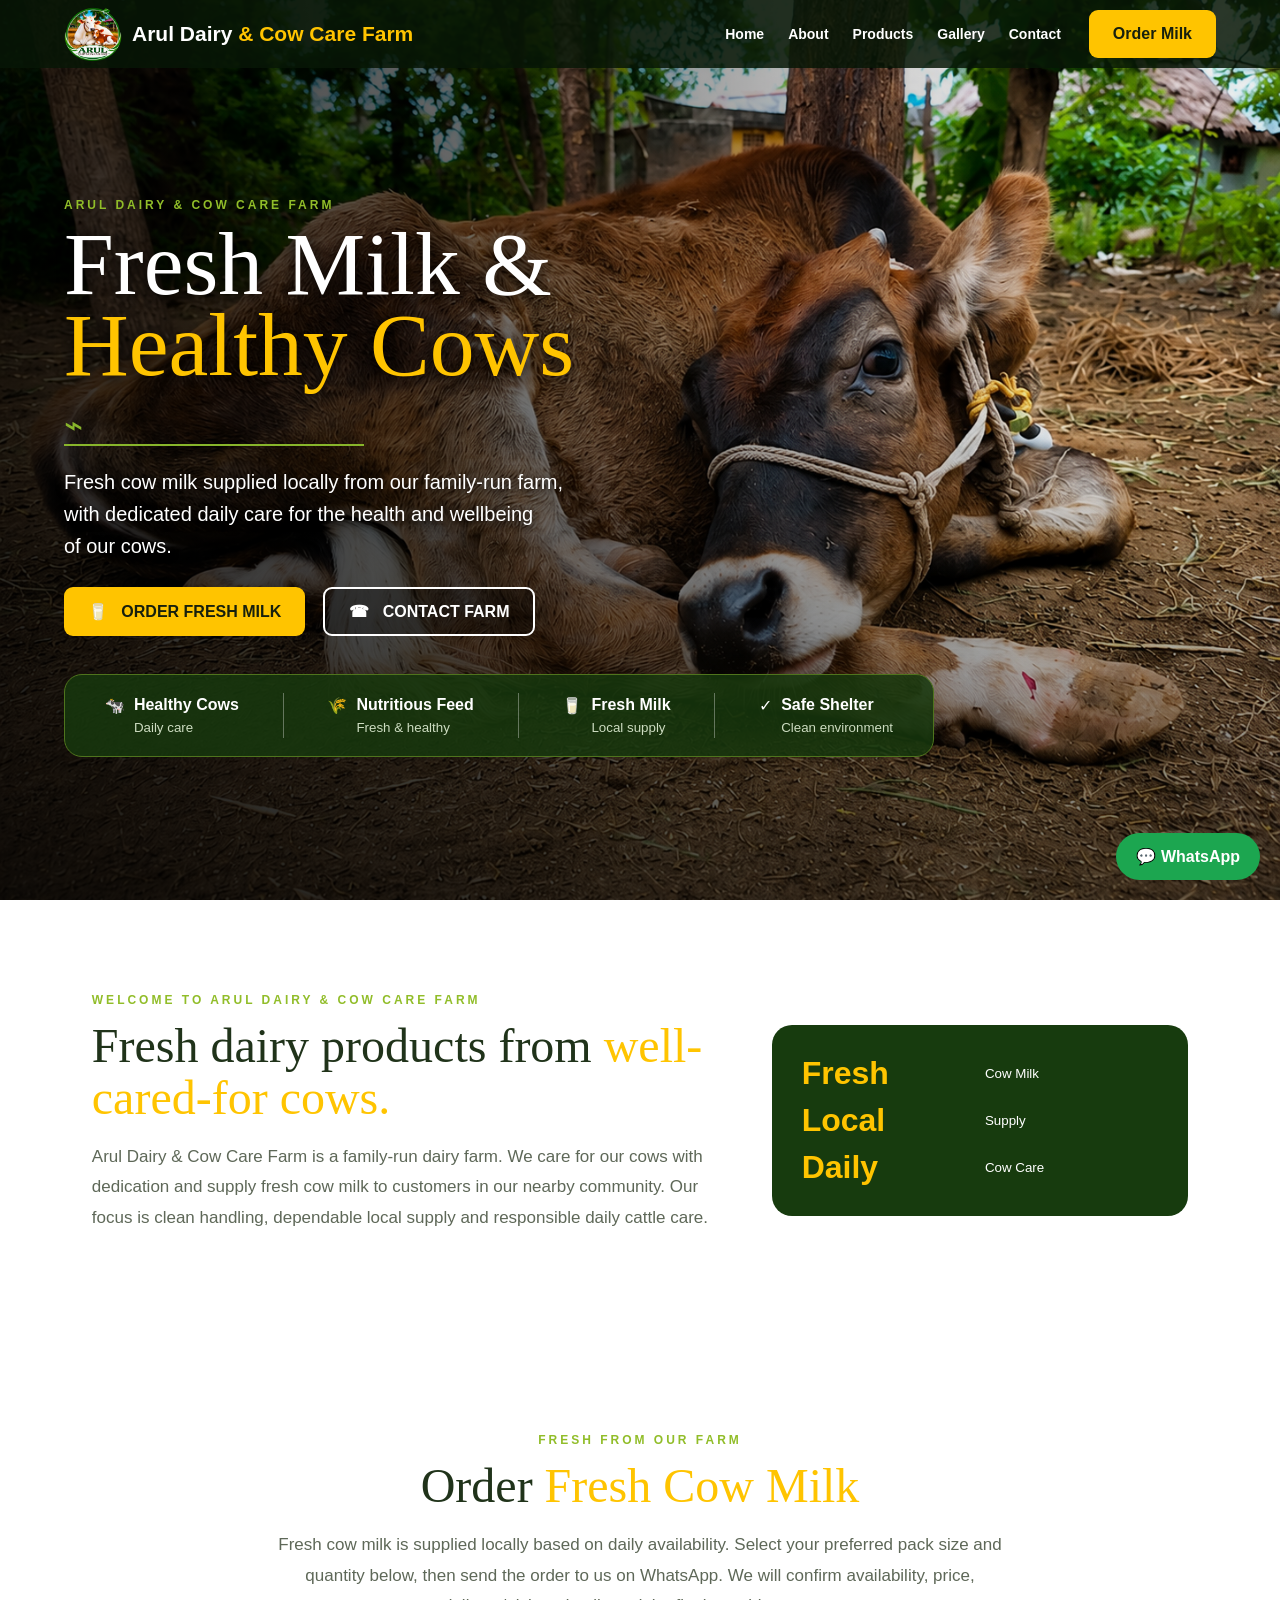
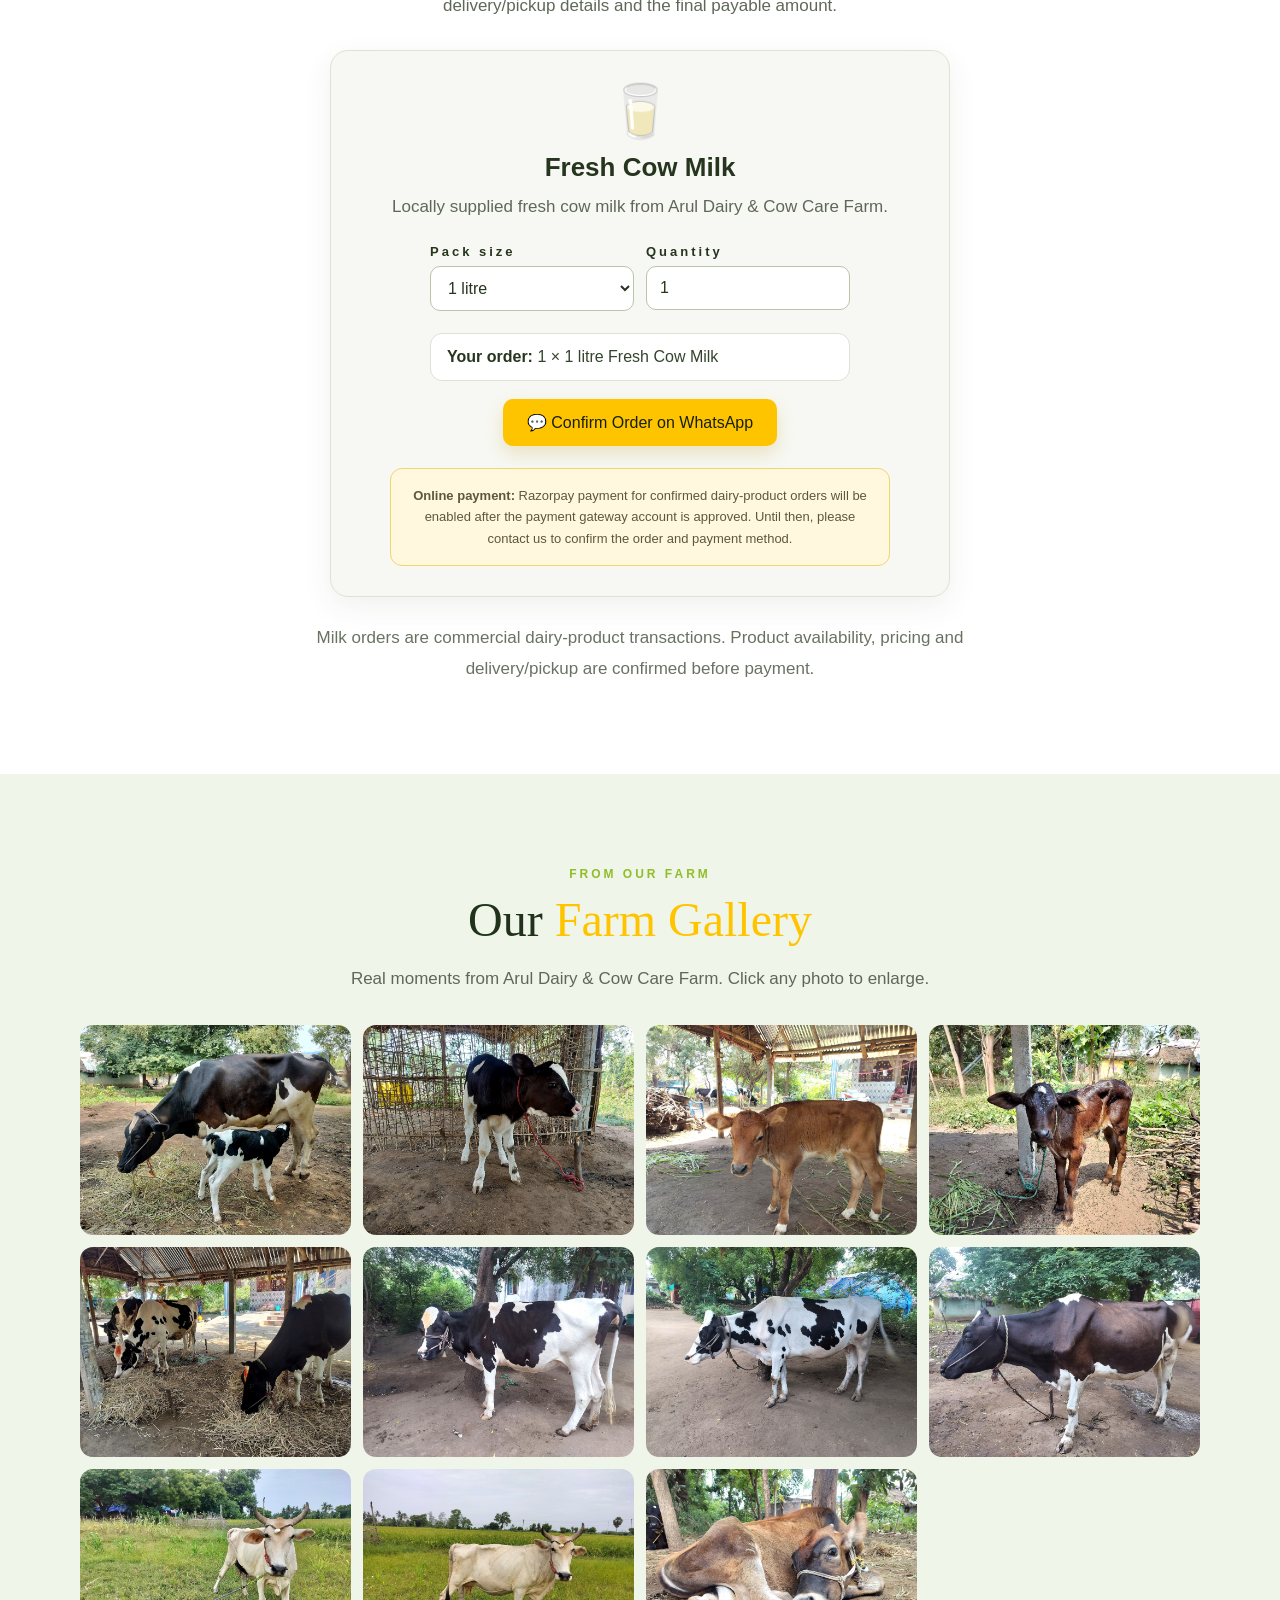
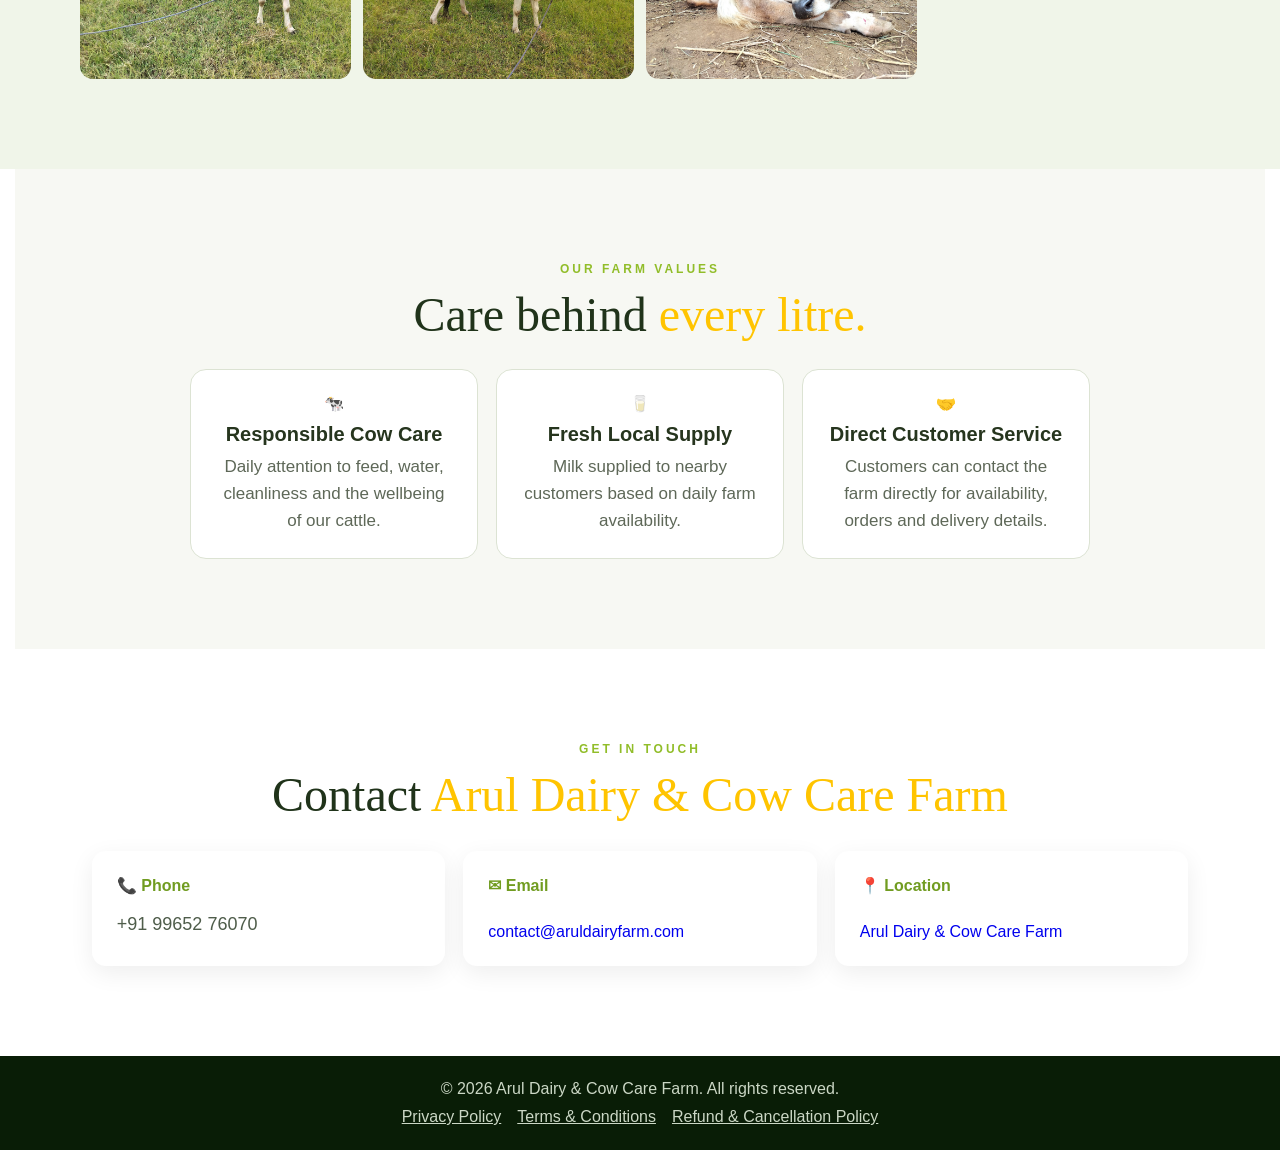
==== commit 699b3cfb: "Replace donation payment section with fresh milk order flow" ====
--- a/index.html
+++ b/index.html
@@ -3,24 +3,35 @@
 <head>
 <meta charset="utf-8">
 <meta name="viewport" content="width=device-width,initial-scale=1">
-<title>Arul Dairy &amp; Cow Care Farm | Dairy Products &amp; Cow Care</title>
+<title>Arul Dairy &amp; Cow Care Farm | Fresh Cow Milk</title>
 <link rel="stylesheet" href="style.css">
 <style>
-.donation-card{max-width:470px;width:100%;margin:auto}.donation-card>p{margin:0 auto 20px;max-width:360px;color:#26351e!important;font-weight:600}.upi-button{border:0;cursor:pointer;font-family:inherit;font-size:16px;margin:0 auto;min-width:220px;display:block;box-shadow:0 8px 18px #b38a0044}.upi-button:hover{transform:translateY(-1px)}.amount-title{margin:12px 0 10px!important;font-size:14px!important;color:#26351e!important;font-weight:800!important}.amount-options{display:flex;gap:8px;justify-content:center;flex-wrap:wrap;margin-bottom:12px}.amount-btn{border:1px solid #b8c5aa;background:#f6f8f2;color:#26351e;padding:10px 14px;border-radius:999px;font-weight:800;cursor:pointer;min-width:70px}.amount-btn.active{background:#ffc400;border-color:#ffc400;color:#17200d}.custom-amount-wrap{display:none;margin:0 auto 14px;max-width:220px}.custom-amount-wrap.show{display:block}.custom-amount-wrap input{width:100%;padding:11px 12px;border:1px solid #b8c5aa;border-radius:9px;font:inherit;text-align:center}.payment-options{display:grid;gap:10px;margin-top:10px}.qr-wrap{margin:24px auto 0;text-align:center}.qr-wrap img{width:190px;height:190px;display:block;margin:10px auto 8px;border:8px solid #fff;border-radius:10px;box-shadow:0 5px 18px #0002}.qr-label{font-size:13px!important;color:#5e6858!important;margin:0!important;font-weight:700!important}.gallery .grid img{cursor:zoom-in;transition:transform .2s ease,box-shadow .2s ease}.gallery .grid img:hover{transform:scale(1.02);box-shadow:0 10px 24px #0003}.image-lightbox{display:none;position:fixed;inset:0;z-index:9999;background:rgba(0,0,0,.88);align-items:center;justify-content:center;padding:30px;cursor:zoom-out}.image-lightbox.open{display:flex}.image-lightbox img{max-width:94vw;max-height:90vh;width:auto;height:auto;object-fit:contain;border-radius:10px;box-shadow:0 12px 40px #0008;cursor:default}.image-lightbox .close{position:absolute;top:14px;right:22px;color:#fff;font-size:42px;line-height:1;background:none;border:0;cursor:pointer;padding:4px 10px}.header-logo-img{width:58px!important;height:58px!important;max-width:none!important;object-fit:contain!important;object-position:center!important;border-radius:50%!important;display:block!important;flex:0 0 58px!important;background:transparent!important}.logo{display:flex!important;align-items:center!important;gap:10px!important;overflow:visible!important}.logo-text{display:inline-block}.products{text-align:center;background:#fff}.products>p{max-width:720px;margin:0 auto 28px;color:#5e6858}.product-grid{display:grid;grid-template-columns:minmax(0,560px);justify-content:center;gap:20px;max-width:900px;margin:0 auto}.product-card{background:#f7f8f3;border:1px solid #dce3d3;border-radius:18px;padding:28px;box-shadow:0 10px 30px #24351b12}.product-icon{font-size:48px;margin-bottom:10px}.product-card h3{margin:0 0 10px;color:#26351e;font-size:24px}.product-card p{margin:0 auto 20px;max-width:460px;color:#5e6858;line-height:1.7}.order-btn{display:inline-block;background:#ffc400;color:#17200d!important;text-decoration:none;font-weight:800;padding:13px 22px;border-radius:10px;box-shadow:0 8px 18px #b38a0033}.product-note{max-width:760px;margin:24px auto 0!important;font-size:13px;color:#697362!important}.donors{text-align:center;background:#f7f8f3}.donors>p{max-width:650px;margin:0 auto 28px;color:#5e6858}.donor-month{max-width:850px;margin:0 auto;background:#fff;border:1px solid #dce3d3;border-radius:18px;padding:26px;box-shadow:0 10px 30px #24351b12}.donor-month h3{margin:0 0 18px;color:#26351e;font-size:22px}.donor-list{display:grid;grid-template-columns:repeat(2,minmax(0,1fr));gap:12px;text-align:left}.donor-item{display:flex;align-items:center;justify-content:space-between;gap:16px;padding:15px 17px;background:#f8faf5;border-radius:12px;border:1px solid #e4eadc}.donor-item b{color:#26351e}.donor-item strong{color:#52720d;white-space:nowrap}.donor-total{margin:20px 0 0!important;padding-top:18px;border-top:1px solid #e2e7dc;color:#26351e!important;font-weight:800;font-size:18px}.donor-total strong{color:#52720d;font-size:22px}.donate .cols>div:first-child>label{display:block;text-align:center;width:100%;margin-left:auto;margin-right:auto}.contribution-note{margin:28px 0 0;padding:24px 26px;background:#fff;border:1px solid #dce3d3;border-radius:16px;text-align:left;box-shadow:0 8px 24px #00000012}.contribution-note h3{margin:0 0 12px;color:#d99f00!important;font-size:22px}.contribution-note p{margin:0;color:#34452d!important;line-height:1.75;font-size:15px;font-weight:500}.site-footer{text-align:center}.footer-links{margin-top:10px}.footer-links a{color:inherit;margin:0 8px;text-decoration:underline}.footer-links a:hover{text-decoration:none}@media(max-width:520px){.donation-card{padding:26px 20px}.upi-button{width:100%}.qr-wrap img{width:170px;height:170px}.image-lightbox{padding:18px}.image-lightbox img{max-width:96vw;max-height:82vh}.image-lightbox .close{top:8px;right:10px;font-size:36px}.amount-options{gap:7px}.amount-btn{min-width:64px;padding:9px 11px}.header-logo-img{width:50px!important;height:50px!important;flex-basis:50px!important}.logo{gap:7px!important}.product-card{padding:22px 18px}.donor-list{grid-template-columns:1fr}.donor-month{padding:20px 15px}.donor-item{padding:13px}.footer-links a{display:inline-block;margin:5px 6px}.contribution-note{padding:20px}}
+.header-logo-img{width:58px!important;height:58px!important;max-width:none!important;object-fit:contain!important;object-position:center!important;border-radius:50%!important;display:block!important;flex:0 0 58px!important;background:transparent!important}.logo{display:flex!important;align-items:center!important;gap:10px!important;overflow:visible!important}.logo-text{display:inline-block}
+.products{text-align:center;background:#fff}.products>p{max-width:760px;margin:0 auto 28px;color:#5e6858}.product-grid{display:grid;grid-template-columns:minmax(0,620px);justify-content:center;gap:20px;max-width:940px;margin:0 auto}.product-card{background:#f7f8f3;border:1px solid #dce3d3;border-radius:18px;padding:30px;box-shadow:0 10px 30px #24351b12}.product-icon{font-size:52px;margin-bottom:10px}.product-card h3{margin:0 0 10px;color:#26351e;font-size:26px}.product-card p{margin:0 auto 18px;max-width:500px;color:#5e6858;line-height:1.7}.order-controls{display:grid;grid-template-columns:1fr 1fr;gap:12px;max-width:420px;margin:22px auto}.order-field{text-align:left}.order-field label{display:block;margin-bottom:7px;font-size:13px;font-weight:800;color:#26351e}.order-field select,.order-field input{width:100%;box-sizing:border-box;padding:12px 13px;border:1px solid #b8c5aa;border-radius:10px;background:#fff;font:inherit;color:#26351e}.order-summary{max-width:420px;margin:0 auto 18px;padding:14px 16px;background:#fff;border:1px solid #dce3d3;border-radius:12px;text-align:left;color:#34452d}.order-summary b{color:#26351e}.order-btn{display:inline-block;background:#ffc400;color:#17200d!important;text-decoration:none;font-weight:800;padding:14px 24px;border-radius:10px;border:0;cursor:pointer;font:inherit;box-shadow:0 8px 18px #b38a0033}.payment-note{max-width:620px;margin:22px auto 0!important;padding:16px 18px;background:#fff8df;border:1px solid #f0d56b;border-radius:12px;color:#5e573c!important;font-size:13px!important;line-height:1.65!important}.business-note{max-width:780px;margin:26px auto 0!important;font-size:13px;color:#697362!important}.gallery .grid img{cursor:zoom-in;transition:transform .2s ease,box-shadow .2s ease}.gallery .grid img:hover{transform:scale(1.02);box-shadow:0 10px 24px #0003}.image-lightbox{display:none;position:fixed;inset:0;z-index:9999;background:rgba(0,0,0,.88);align-items:center;justify-content:center;padding:30px;cursor:zoom-out}.image-lightbox.open{display:flex}.image-lightbox img{max-width:94vw;max-height:90vh;width:auto;height:auto;object-fit:contain;border-radius:10px;box-shadow:0 12px 40px #0008;cursor:default}.image-lightbox .close{position:absolute;top:14px;right:22px;color:#fff;font-size:42px;line-height:1;background:none;border:0;cursor:pointer;padding:4px 10px}.farm-values{text-align:center;background:#f7f8f3}.farm-values .value-grid{display:grid;grid-template-columns:repeat(3,minmax(0,1fr));gap:18px;max-width:900px;margin:28px auto 0}.value-card{background:#fff;border:1px solid #dce3d3;border-radius:16px;padding:24px}.value-card strong{display:block;color:#26351e;font-size:20px;margin:10px 0 7px}.value-card p{margin:0;color:#5e6858;line-height:1.6}.site-footer{text-align:center}.footer-links{margin-top:10px}.footer-links a{color:inherit;margin:0 8px;text-decoration:underline}.footer-links a:hover{text-decoration:none}@media(max-width:760px){.farm-values .value-grid{grid-template-columns:1fr}.order-controls{grid-template-columns:1fr}}@media(max-width:520px){.header-logo-img{width:50px!important;height:50px!important;flex-basis:50px!important}.logo{gap:7px!important}.product-card{padding:22px 18px}.footer-links a{display:inline-block;margin:5px 6px}.image-lightbox{padding:18px}.image-lightbox img{max-width:96vw;max-height:82vh}.image-lightbox .close{top:8px;right:10px;font-size:36px}}
 </style>
 </head>
 <body>
 <header class="topbar"><a class="logo" href="#home"><img class="header-logo-img" src="images/arul-dairy-logo-new-final.png" alt="Arul Dairy &amp; Cow Care Farm logo"><span class="logo-text">Arul Dairy <b>&amp; Cow Care Farm</b></span></a><nav aria-label="Main navigation"><a href="#home">Home</a><a href="#about">About</a><a href="#products">Products</a><a href="#gallery">Gallery</a><a href="#contact">Contact</a></nav><a class="navbtn" href="#products">Order Milk</a></header>
-<section class="hero" id="home"><div class="shade"></div><div class="hero-inner"><div class="kicker">ARUL DAIRY &amp; COW CARE FARM</div><h1>Fresh Milk &amp;<br><span>Healthy Cows</span></h1><div class="leaf">⌁</div><p>Fresh cow milk supplied locally from our family-run farm,<br>with dedicated daily care for the health and wellbeing<br>of our cows.</p><div class="buttons"><a class="yellow" href="#products">🥛 &nbsp; ORDER FRESH MILK</a><a class="outline" href="#donate">♥ &nbsp; SUPPORT COW CARE</a></div><div class="impact"><div>🐄 <b>Healthy Cows</b><small>Daily care</small></div><i></i><div>🌾 <b>Nutritious Feed</b><small>Fresh &amp; healthy</small></div><i></i><div>🥛 <b>Fresh Milk</b><small>Local supply</small></div><i></i><div>✓ <b>Safe Shelter</b><small>Clean environment</small></div></div></div></section>
-<section id="about" class="section"><div class="cols"><div><label>WELCOME TO ARUL DAIRY &amp; COW CARE FARM</label><h2>Every cow deserves <span>care, food &amp; love.</span></h2><p>Arul Dairy &amp; Cow Care Farm is a family-run dairy farm where we care for our cows with dedication. Our goal is to maintain a clean, healthy and peaceful environment while giving our animals the food, water and attention they need every day.</p></div><div class="stats"><strong>4</strong><small>Donors</small><strong>680+</strong><small>Meals Provided</small><strong>₹7,000</strong><small>Funds Raised</small></div></div></section>
-<section id="products" class="products section"><label>FRESH FROM OUR FARM</label><h2>Our <span>Dairy Products</span></h2><p>Along with caring for our cattle, Arul Dairy &amp; Cow Care Farm supplies fresh dairy products to customers in our local community. Product availability may vary, so please contact us before placing an order.</p><div class="product-grid"><div class="product-card"><div class="product-icon">🥛</div><h3>Fresh Cow Milk</h3><p>Fresh cow milk supplied locally from our farm. Contact us to check today's availability, quantity and price.</p><a class="order-btn" target="_blank" rel="noopener" href="https://wa.me/919965276070?text=Hello%20Arul%20Dairy%20Farm%2C%20I%20would%20like%20to%20check%20the%20availability%20of%20fresh%20cow%20milk.">💬 WhatsApp to Order</a></div></div><p class="product-note">Dairy product purchases are commercial transactions and are separate from voluntary contributions made toward cow care.</p></section>
+
+<section class="hero" id="home"><div class="shade"></div><div class="hero-inner"><div class="kicker">ARUL DAIRY &amp; COW CARE FARM</div><h1>Fresh Milk &amp;<br><span>Healthy Cows</span></h1><div class="leaf">⌁</div><p>Fresh cow milk supplied locally from our family-run farm,<br>with dedicated daily care for the health and wellbeing<br>of our cows.</p><div class="buttons"><a class="yellow" href="#products">🥛 &nbsp; ORDER FRESH MILK</a><a class="outline" href="#contact">☎ &nbsp; CONTACT FARM</a></div><div class="impact"><div>🐄 <b>Healthy Cows</b><small>Daily care</small></div><i></i><div>🌾 <b>Nutritious Feed</b><small>Fresh &amp; healthy</small></div><i></i><div>🥛 <b>Fresh Milk</b><small>Local supply</small></div><i></i><div>✓ <b>Safe Shelter</b><small>Clean environment</small></div></div></div></section>
+
+<section id="about" class="section"><div class="cols"><div><label>WELCOME TO ARUL DAIRY &amp; COW CARE FARM</label><h2>Fresh dairy products from <span>well-cared-for cows.</span></h2><p>Arul Dairy &amp; Cow Care Farm is a family-run dairy farm. We care for our cows with dedication and supply fresh cow milk to customers in our nearby community. Our focus is clean handling, dependable local supply and responsible daily cattle care.</p></div><div class="stats"><strong>Fresh</strong><small>Cow Milk</small><strong>Local</strong><small>Supply</small><strong>Daily</strong><small>Cow Care</small></div></div></section>
+
+<section id="products" class="products section"><label>FRESH FROM OUR FARM</label><h2>Order <span>Fresh Cow Milk</span></h2><p>Fresh cow milk is supplied locally based on daily availability. Select your preferred pack size and quantity below, then send the order to us on WhatsApp. We will confirm availability, price, delivery/pickup details and the final payable amount.</p><div class="product-grid"><div class="product-card"><div class="product-icon">🥛</div><h3>Fresh Cow Milk</h3><p>Locally supplied fresh cow milk from Arul Dairy &amp; Cow Care Farm.</p><div class="order-controls"><div class="order-field"><label for="milkSize">Pack size</label><select id="milkSize"><option value="500 ml">500 ml</option><option value="1 litre" selected>1 litre</option></select></div><div class="order-field"><label for="milkQty">Quantity</label><input id="milkQty" type="number" min="1" max="20" value="1" inputmode="numeric"></div></div><div class="order-summary"><b>Your order:</b> <span id="orderSummary">1 × 1 litre Fresh Cow Milk</span></div><button class="order-btn" type="button" onclick="sendMilkOrder()">💬 Confirm Order on WhatsApp</button><p class="payment-note"><strong>Online payment:</strong> Razorpay payment for confirmed dairy-product orders will be enabled after the payment gateway account is approved. Until then, please contact us to confirm the order and payment method.</p></div></div><p class="business-note">Milk orders are commercial dairy-product transactions. Product availability, pricing and delivery/pickup are confirmed before payment.</p></section>
+
 <section id="gallery" class="gallery section"><label>FROM OUR FARM</label><h2>Our <span>Farm Gallery</span></h2><p>Real moments from Arul Dairy &amp; Cow Care Farm. Click any photo to enlarge.</p><div class="grid"><img src="images/cow-01.jpg" alt="Our Cow 01"><img src="images/cow-02.jpg" alt="Our Cow 02"><img src="images/cow-03.jpg" alt="Our Cow 03"><img src="images/cow-04.jpg" alt="Our Cow 04"><img src="images/cow-05.jpg" alt="Our Cow 05"><img src="images/cow-06.jpg" alt="Our Cow 06"><img src="images/cow-07.jpg" alt="Our Cow 07"><img src="images/cow-08.jpg" alt="Our Cow 08"><img src="images/cow-09.jpg" alt="Our Cow 09"><img src="images/cow-10.jpg" alt="Our Cow 10"><img src="images/cow-11.jpg" alt="Our Cow 11"></div></section>
+
 <div class="image-lightbox" id="imageLightbox" role="dialog" aria-modal="true" aria-label="Enlarged gallery image"><button class="close" type="button" aria-label="Close enlarged image">&times;</button><img id="lightboxImage" src="" alt="Enlarged farm gallery image"></div>
-<section id="donors" class="donors section"><label>WITH GRATITUDE</label><h2>Our <span>Kind Donors</span></h2><p>We sincerely thank everyone who supports the care, feeding and wellbeing of our cows.</p><div class="donor-month"><h3>❤️ August 2026</h3><div class="donor-list"><div class="donor-item"><b>Mr. Rakesh Pandian</b><strong>₹3,200</strong></div><div class="donor-item"><b>Mr. Sri Ramkumar</b><strong>₹1,500</strong></div><div class="donor-item"><b>Mrs. Priya</b><strong>₹1,000</strong></div><div class="donor-item"><b>Mr. Senthil Kumar</b><strong>₹1,300</strong></div></div><p class="donor-total">Total raised in August: <strong>₹7,000</strong></p></div></section>
-<section id="donate" class="donate section"><div class="cols"><div><label>MAKE A DIFFERENCE</label><h2>Help us <span>feed our cows.</span></h2><p>Your support can help with daily feed, clean water, veterinary care and other farm needs.</p><ul><li>✓ Nutritious feed</li><li>✓ Clean drinking water</li><li>✓ Veterinary and medical care</li><li>✓ Clean and safe shelter</li></ul><div class="contribution-note"><h3>How Your Contribution Helps</h3><p>Contributions received through Arul Dairy &amp; Cow Care Farm are used toward cow feed and fodder, clean drinking water, veterinary and medical care, shelter maintenance, and other reasonable expenses directly related to the daily care and wellbeing of the cattle. Contributions are voluntary and do not represent the purchase of a product or service.</p></div></div><div class="card donation-card"><div class="heart">♥</div><h3>Support Our Cows</h3><p>Your contribution helps us provide food, water, shelter and care for our cows.</p><p class="amount-title">Choose a donation amount</p><div class="amount-options"><button class="amount-btn active" type="button" data-amount="100">₹100</button><button class="amount-btn" type="button" data-amount="200">₹200</button><button class="amount-btn" type="button" data-amount="500">₹500</button><button class="amount-btn" type="button" data-amount="other">Other</button></div><div class="custom-amount-wrap" id="customAmountWrap"><input id="customAmount" type="number" min="1" step="1" inputmode="numeric" placeholder="Enter amount in ₹" aria-label="Enter custom donation amount"></div><div class="payment-options"><button class="yellow wide upi-button" type="button" onclick="payWithUPI()">♥ &nbsp; PAY WITH UPI</button></div><div class="qr-wrap"><p class="qr-label">Or scan to donate the selected amount with any UPI app</p><img id="upiQr" src="" alt="UPI donation QR code"></div><p style="font-size:12px!important;color:#697362!important;margin:16px auto 0!important;font-weight:500!important">By contributing, you agree to our <a href="terms.html">Terms &amp; Conditions</a> and <a href="refund-policy.html">Refund &amp; Cancellation Policy</a>.</p></div></div></section>
+
+<section class="farm-values section"><label>OUR FARM VALUES</label><h2>Care behind <span>every litre.</span></h2><div class="value-grid"><div class="value-card">🐄<strong>Responsible Cow Care</strong><p>Daily attention to feed, water, cleanliness and the wellbeing of our cattle.</p></div><div class="value-card">🥛<strong>Fresh Local Supply</strong><p>Milk supplied to nearby customers based on daily farm availability.</p></div><div class="value-card">🤝<strong>Direct Customer Service</strong><p>Customers can contact the farm directly for availability, orders and delivery details.</p></div></div></section>
+
 <section id="contact" class="section contact"><label>GET IN TOUCH</label><h2>Contact <span>Arul Dairy &amp; Cow Care Farm</span></h2><div class="contact-grid"><div class="phone-card"><b>📞 Phone</b><div class="phone-list"><a href="tel:+919965276070">+91 99652 76070</a></div></div><a href="mailto:contact@aruldairyfarm.com"><b>✉ Email</b><br>contact@aruldairyfarm.com</a><a target="_blank" rel="noopener" href="https://www.google.com/maps/search/?api=1&amp;query=11.4419006,79.3211236"><b>📍 Location</b><br>Arul Dairy &amp; Cow Care Farm</a></div></section>
+
 <a class="wa" target="_blank" rel="noopener" href="https://wa.me/919965276070">💬 WhatsApp</a><footer class="site-footer">© <span id="y"></span> Arul Dairy &amp; Cow Care Farm. All rights reserved.<div class="footer-links"><a href="privacy-policy.html">Privacy Policy</a><a href="terms.html">Terms &amp; Conditions</a><a href="refund-policy.html">Refund &amp; Cancellation Policy</a></div></footer>
+
 <script>
-document.getElementById('y').textContent=new Date().getFullYear();let selectedAmount='100';const amountButtons=document.querySelectorAll('.amount-btn');const customAmountWrap=document.getElementById('customAmountWrap');const customAmount=document.getElementById('customAmount');function getAmount(){if(selectedAmount==='other'){const value=Number(customAmount.value);return Number.isFinite(value)&&value>=1?value.toFixed(2):'';}return Number(selectedAmount).toFixed(2);}function buildUpiUri(){const amount=getAmount();if(!amount)return '';return 'upi://pay?pa=arulpandiyan143%40oksbi&pn=Arul%20Pandiyan&tn=Donation%20to%20Arul%20Dairy%20Farm&am='+encodeURIComponent(amount)+'&cu=INR';}function updateQr(){const uri=buildUpiUri();document.getElementById('upiQr').src=uri?'https://api.qrserver.com/v1/create-qr-code/?size=250x250&data='+encodeURIComponent(uri):'';}amountButtons.forEach(function(button){button.addEventListener('click',function(){amountButtons.forEach(function(b){b.classList.remove('active');});button.classList.add('active');selectedAmount=button.dataset.amount;customAmountWrap.classList.toggle('show',selectedAmount==='other');if(selectedAmount==='other')customAmount.focus();updateQr();});});customAmount.addEventListener('input',updateQr);function requireAmount(){const uri=buildUpiUri();if(!uri){alert('Please enter a donation amount of ₹1 or more.');return '';}return uri;}function payWithUPI(){const uri=requireAmount();if(uri)window.location.href=uri;}updateQr();const lightbox=document.getElementById('imageLightbox');const lightboxImage=document.getElementById('lightboxImage');document.querySelectorAll('.gallery .grid img').forEach(function(image){image.addEventListener('click',function(){lightboxImage.src=image.src;lightboxImage.alt=image.alt||'Enlarged farm gallery image';lightbox.classList.add('open');document.body.style.overflow='hidden';});});function closeLightbox(){lightbox.classList.remove('open');lightboxImage.src='';document.body.style.overflow='';}lightbox.addEventListener('click',function(event){if(event.target===lightbox)closeLightbox();});lightbox.querySelector('.close').addEventListener('click',closeLightbox);document.addEventListener('keydown',function(event){if(event.key==='Escape'&&lightbox.classList.contains('open'))closeLightbox();});
+document.getElementById('y').textContent=new Date().getFullYear();
+const milkSize=document.getElementById('milkSize');const milkQty=document.getElementById('milkQty');const orderSummary=document.getElementById('orderSummary');function updateMilkOrder(){let qty=parseInt(milkQty.value||'1',10);if(!Number.isFinite(qty)||qty<1)qty=1;if(qty>20)qty=20;milkQty.value=qty;orderSummary.textContent=qty+' × '+milkSize.value+' Fresh Cow Milk';}milkSize.addEventListener('change',updateMilkOrder);milkQty.addEventListener('input',updateMilkOrder);function sendMilkOrder(){updateMilkOrder();const message='Hello Arul Dairy Farm, I would like to order '+orderSummary.textContent+'. Please confirm availability, price and delivery/pickup details.';window.open('https://wa.me/919965276070?text='+encodeURIComponent(message),'_blank','noopener');}
+const lightbox=document.getElementById('imageLightbox');const lightboxImage=document.getElementById('lightboxImage');document.querySelectorAll('.gallery .grid img').forEach(function(image){image.addEventListener('click',function(){lightboxImage.src=image.src;lightboxImage.alt=image.alt||'Enlarged farm gallery image';lightbox.classList.add('open');document.body.style.overflow='hidden';});});function closeLightbox(){lightbox.classList.remove('open');lightboxImage.src='';document.body.style.overflow='';}lightbox.addEventListener('click',function(event){if(event.target===lightbox)closeLightbox();});lightbox.querySelector('.close').addEventListener('click',closeLightbox);document.addEventListener('keydown',function(event){if(event.key==='Escape'&&lightbox.classList.contains('open'))closeLightbox();});
 </script>
 </body></html>
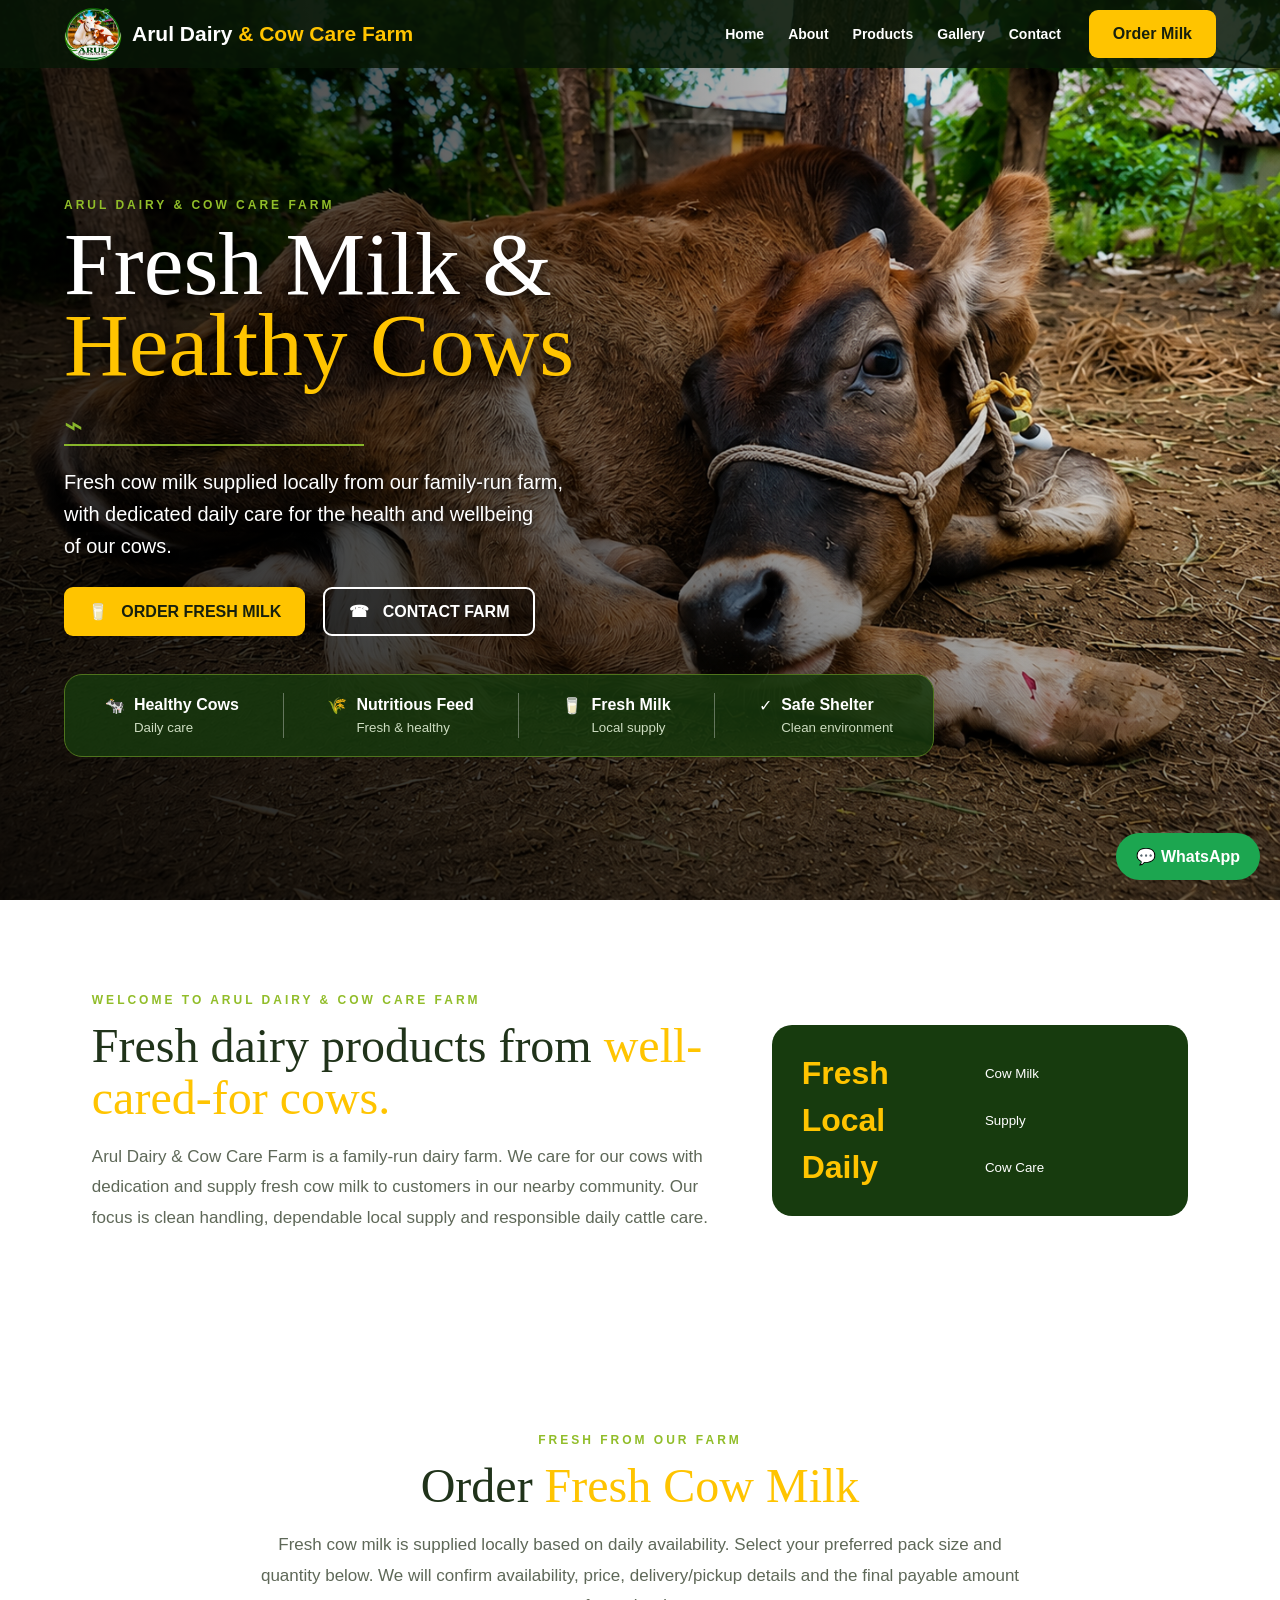
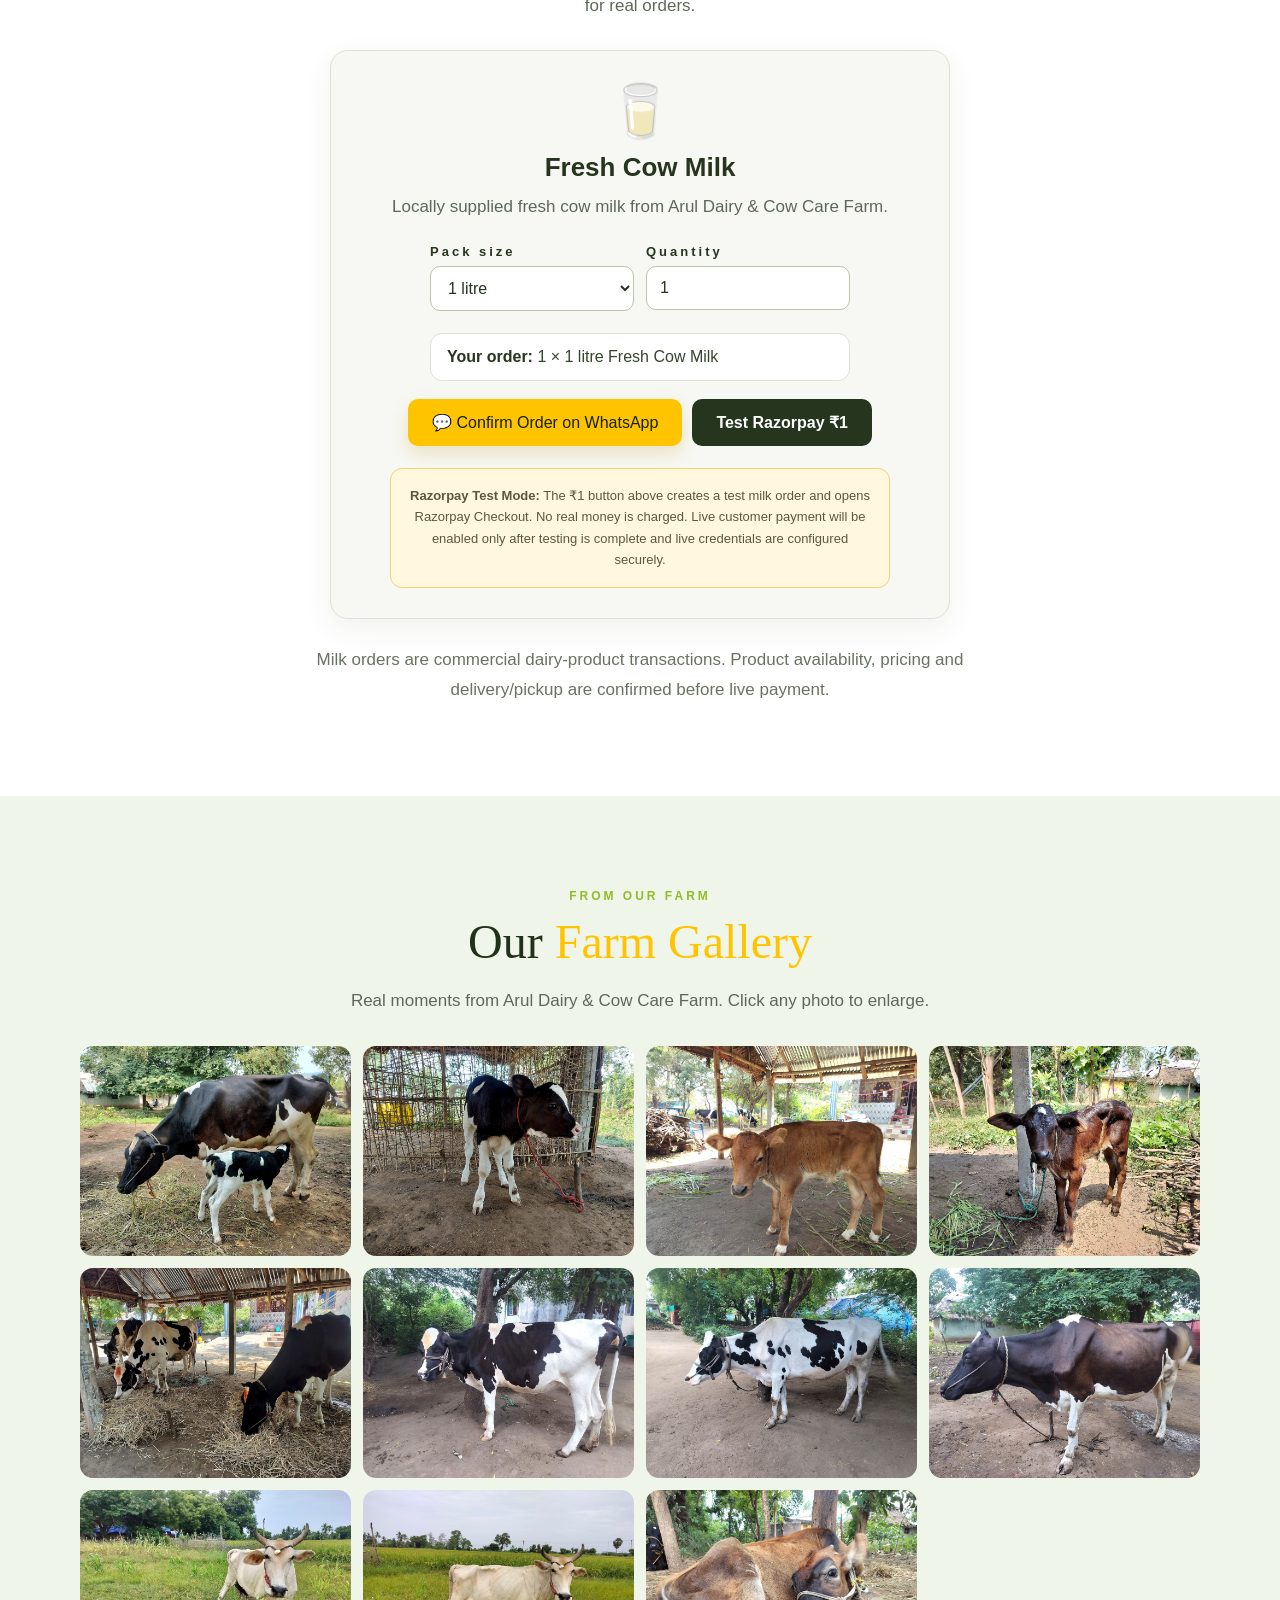
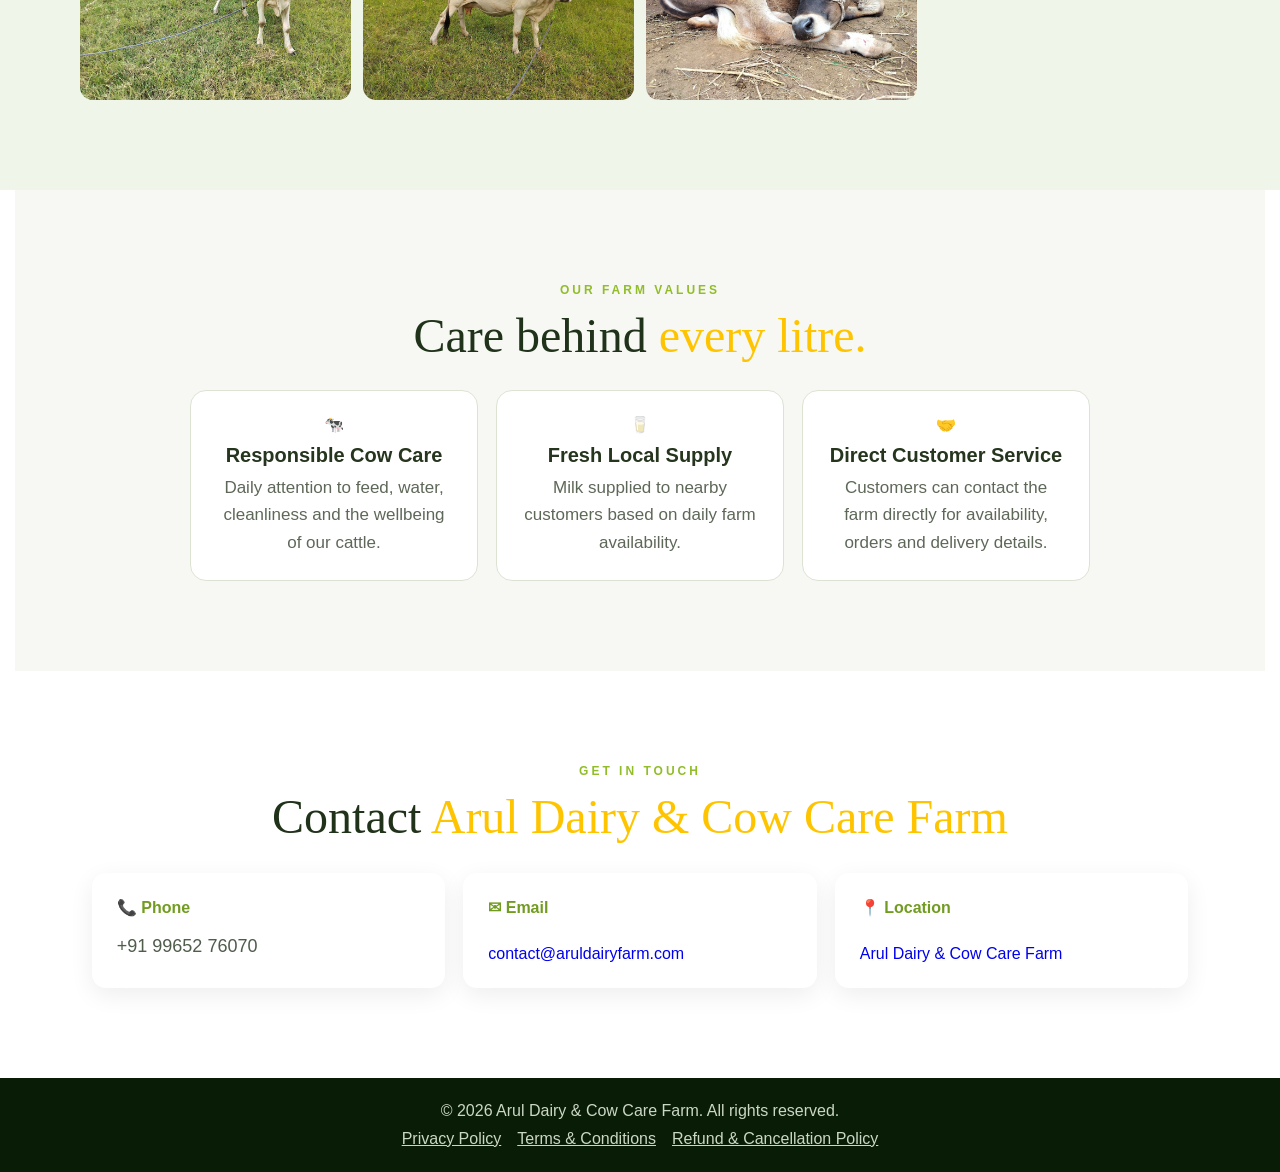
==== commit 36f22fb9: "Integrate Razorpay test checkout for milk orders" ====
--- a/index.html
+++ b/index.html
@@ -5,33 +5,26 @@
 <meta name="viewport" content="width=device-width,initial-scale=1">
 <title>Arul Dairy &amp; Cow Care Farm | Fresh Cow Milk</title>
 <link rel="stylesheet" href="style.css">
+<script src="https://checkout.razorpay.com/v1/checkout.js"></script>
 <style>
-.header-logo-img{width:58px!important;height:58px!important;max-width:none!important;object-fit:contain!important;object-position:center!important;border-radius:50%!important;display:block!important;flex:0 0 58px!important;background:transparent!important}.logo{display:flex!important;align-items:center!important;gap:10px!important;overflow:visible!important}.logo-text{display:inline-block}
-.products{text-align:center;background:#fff}.products>p{max-width:760px;margin:0 auto 28px;color:#5e6858}.product-grid{display:grid;grid-template-columns:minmax(0,620px);justify-content:center;gap:20px;max-width:940px;margin:0 auto}.product-card{background:#f7f8f3;border:1px solid #dce3d3;border-radius:18px;padding:30px;box-shadow:0 10px 30px #24351b12}.product-icon{font-size:52px;margin-bottom:10px}.product-card h3{margin:0 0 10px;color:#26351e;font-size:26px}.product-card p{margin:0 auto 18px;max-width:500px;color:#5e6858;line-height:1.7}.order-controls{display:grid;grid-template-columns:1fr 1fr;gap:12px;max-width:420px;margin:22px auto}.order-field{text-align:left}.order-field label{display:block;margin-bottom:7px;font-size:13px;font-weight:800;color:#26351e}.order-field select,.order-field input{width:100%;box-sizing:border-box;padding:12px 13px;border:1px solid #b8c5aa;border-radius:10px;background:#fff;font:inherit;color:#26351e}.order-summary{max-width:420px;margin:0 auto 18px;padding:14px 16px;background:#fff;border:1px solid #dce3d3;border-radius:12px;text-align:left;color:#34452d}.order-summary b{color:#26351e}.order-btn{display:inline-block;background:#ffc400;color:#17200d!important;text-decoration:none;font-weight:800;padding:14px 24px;border-radius:10px;border:0;cursor:pointer;font:inherit;box-shadow:0 8px 18px #b38a0033}.payment-note{max-width:620px;margin:22px auto 0!important;padding:16px 18px;background:#fff8df;border:1px solid #f0d56b;border-radius:12px;color:#5e573c!important;font-size:13px!important;line-height:1.65!important}.business-note{max-width:780px;margin:26px auto 0!important;font-size:13px;color:#697362!important}.gallery .grid img{cursor:zoom-in;transition:transform .2s ease,box-shadow .2s ease}.gallery .grid img:hover{transform:scale(1.02);box-shadow:0 10px 24px #0003}.image-lightbox{display:none;position:fixed;inset:0;z-index:9999;background:rgba(0,0,0,.88);align-items:center;justify-content:center;padding:30px;cursor:zoom-out}.image-lightbox.open{display:flex}.image-lightbox img{max-width:94vw;max-height:90vh;width:auto;height:auto;object-fit:contain;border-radius:10px;box-shadow:0 12px 40px #0008;cursor:default}.image-lightbox .close{position:absolute;top:14px;right:22px;color:#fff;font-size:42px;line-height:1;background:none;border:0;cursor:pointer;padding:4px 10px}.farm-values{text-align:center;background:#f7f8f3}.farm-values .value-grid{display:grid;grid-template-columns:repeat(3,minmax(0,1fr));gap:18px;max-width:900px;margin:28px auto 0}.value-card{background:#fff;border:1px solid #dce3d3;border-radius:16px;padding:24px}.value-card strong{display:block;color:#26351e;font-size:20px;margin:10px 0 7px}.value-card p{margin:0;color:#5e6858;line-height:1.6}.site-footer{text-align:center}.footer-links{margin-top:10px}.footer-links a{color:inherit;margin:0 8px;text-decoration:underline}.footer-links a:hover{text-decoration:none}@media(max-width:760px){.farm-values .value-grid{grid-template-columns:1fr}.order-controls{grid-template-columns:1fr}}@media(max-width:520px){.header-logo-img{width:50px!important;height:50px!important;flex-basis:50px!important}.logo{gap:7px!important}.product-card{padding:22px 18px}.footer-links a{display:inline-block;margin:5px 6px}.image-lightbox{padding:18px}.image-lightbox img{max-width:96vw;max-height:82vh}.image-lightbox .close{top:8px;right:10px;font-size:36px}}
+.header-logo-img{width:58px!important;height:58px!important;max-width:none!important;object-fit:contain!important;object-position:center!important;border-radius:50%!important;display:block!important;flex:0 0 58px!important;background:transparent!important}.logo{display:flex!important;align-items:center!important;gap:10px!important;overflow:visible!important}.logo-text{display:inline-block}.products{text-align:center;background:#fff}.products>p{max-width:760px;margin:0 auto 28px;color:#5e6858}.product-grid{display:grid;grid-template-columns:minmax(0,620px);justify-content:center;gap:20px;max-width:940px;margin:0 auto}.product-card{background:#f7f8f3;border:1px solid #dce3d3;border-radius:18px;padding:30px;box-shadow:0 10px 30px #24351b12}.product-icon{font-size:52px;margin-bottom:10px}.product-card h3{margin:0 0 10px;color:#26351e;font-size:26px}.product-card p{margin:0 auto 18px;max-width:500px;color:#5e6858;line-height:1.7}.order-controls{display:grid;grid-template-columns:1fr 1fr;gap:12px;max-width:420px;margin:22px auto}.order-field{text-align:left}.order-field label{display:block;margin-bottom:7px;font-size:13px;font-weight:800;color:#26351e}.order-field select,.order-field input{width:100%;box-sizing:border-box;padding:12px 13px;border:1px solid #b8c5aa;border-radius:10px;background:#fff;font:inherit;color:#26351e}.order-summary{max-width:420px;margin:0 auto 18px;padding:14px 16px;background:#fff;border:1px solid #dce3d3;border-radius:12px;text-align:left;color:#34452d}.order-summary b{color:#26351e}.order-actions{display:flex;justify-content:center;gap:10px;flex-wrap:wrap}.order-btn{display:inline-block;background:#ffc400;color:#17200d!important;text-decoration:none;font-weight:800;padding:14px 24px;border-radius:10px;border:0;cursor:pointer;font:inherit;box-shadow:0 8px 18px #b38a0033}.test-pay-btn{background:#26351e;color:#fff;border:0;border-radius:10px;padding:14px 24px;font:inherit;font-weight:800;cursor:pointer}.test-pay-btn:disabled{opacity:.6;cursor:not-allowed}.payment-note{max-width:620px;margin:22px auto 0!important;padding:16px 18px;background:#fff8df;border:1px solid #f0d56b;border-radius:12px;color:#5e573c!important;font-size:13px!important;line-height:1.65!important}.payment-status{display:none;max-width:620px;margin:14px auto 0;padding:14px 16px;border-radius:12px;font-weight:700}.payment-status.show{display:block}.payment-status.ok{background:#edf8ed;border:1px solid #a8d5a8;color:#245c24}.payment-status.err{background:#fff0f0;border:1px solid #e0aaaa;color:#7b2424}.business-note{max-width:780px;margin:26px auto 0!important;font-size:13px;color:#697362!important}.gallery .grid img{cursor:zoom-in;transition:transform .2s ease,box-shadow .2s ease}.gallery .grid img:hover{transform:scale(1.02);box-shadow:0 10px 24px #0003}.image-lightbox{display:none;position:fixed;inset:0;z-index:9999;background:rgba(0,0,0,.88);align-items:center;justify-content:center;padding:30px;cursor:zoom-out}.image-lightbox.open{display:flex}.image-lightbox img{max-width:94vw;max-height:90vh;width:auto;height:auto;object-fit:contain;border-radius:10px;box-shadow:0 12px 40px #0008;cursor:default}.image-lightbox .close{position:absolute;top:14px;right:22px;color:#fff;font-size:42px;line-height:1;background:none;border:0;cursor:pointer;padding:4px 10px}.farm-values{text-align:center;background:#f7f8f3}.farm-values .value-grid{display:grid;grid-template-columns:repeat(3,minmax(0,1fr));gap:18px;max-width:900px;margin:28px auto 0}.value-card{background:#fff;border:1px solid #dce3d3;border-radius:16px;padding:24px}.value-card strong{display:block;color:#26351e;font-size:20px;margin:10px 0 7px}.value-card p{margin:0;color:#5e6858;line-height:1.6}.site-footer{text-align:center}.footer-links{margin-top:10px}.footer-links a{color:inherit;margin:0 8px;text-decoration:underline}.footer-links a:hover{text-decoration:none}@media(max-width:760px){.farm-values .value-grid{grid-template-columns:1fr}.order-controls{grid-template-columns:1fr}}@media(max-width:520px){.header-logo-img{width:50px!important;height:50px!important;flex-basis:50px!important}.logo{gap:7px!important}.product-card{padding:22px 18px}.footer-links a{display:inline-block;margin:5px 6px}.image-lightbox{padding:18px}.image-lightbox img{max-width:96vw;max-height:82vh}.image-lightbox .close{top:8px;right:10px;font-size:36px}}
 </style>
 </head>
 <body>
 <header class="topbar"><a class="logo" href="#home"><img class="header-logo-img" src="images/arul-dairy-logo-new-final.png" alt="Arul Dairy &amp; Cow Care Farm logo"><span class="logo-text">Arul Dairy <b>&amp; Cow Care Farm</b></span></a><nav aria-label="Main navigation"><a href="#home">Home</a><a href="#about">About</a><a href="#products">Products</a><a href="#gallery">Gallery</a><a href="#contact">Contact</a></nav><a class="navbtn" href="#products">Order Milk</a></header>
-
 <section class="hero" id="home"><div class="shade"></div><div class="hero-inner"><div class="kicker">ARUL DAIRY &amp; COW CARE FARM</div><h1>Fresh Milk &amp;<br><span>Healthy Cows</span></h1><div class="leaf">⌁</div><p>Fresh cow milk supplied locally from our family-run farm,<br>with dedicated daily care for the health and wellbeing<br>of our cows.</p><div class="buttons"><a class="yellow" href="#products">🥛 &nbsp; ORDER FRESH MILK</a><a class="outline" href="#contact">☎ &nbsp; CONTACT FARM</a></div><div class="impact"><div>🐄 <b>Healthy Cows</b><small>Daily care</small></div><i></i><div>🌾 <b>Nutritious Feed</b><small>Fresh &amp; healthy</small></div><i></i><div>🥛 <b>Fresh Milk</b><small>Local supply</small></div><i></i><div>✓ <b>Safe Shelter</b><small>Clean environment</small></div></div></div></section>
-
 <section id="about" class="section"><div class="cols"><div><label>WELCOME TO ARUL DAIRY &amp; COW CARE FARM</label><h2>Fresh dairy products from <span>well-cared-for cows.</span></h2><p>Arul Dairy &amp; Cow Care Farm is a family-run dairy farm. We care for our cows with dedication and supply fresh cow milk to customers in our nearby community. Our focus is clean handling, dependable local supply and responsible daily cattle care.</p></div><div class="stats"><strong>Fresh</strong><small>Cow Milk</small><strong>Local</strong><small>Supply</small><strong>Daily</strong><small>Cow Care</small></div></div></section>
-
-<section id="products" class="products section"><label>FRESH FROM OUR FARM</label><h2>Order <span>Fresh Cow Milk</span></h2><p>Fresh cow milk is supplied locally based on daily availability. Select your preferred pack size and quantity below, then send the order to us on WhatsApp. We will confirm availability, price, delivery/pickup details and the final payable amount.</p><div class="product-grid"><div class="product-card"><div class="product-icon">🥛</div><h3>Fresh Cow Milk</h3><p>Locally supplied fresh cow milk from Arul Dairy &amp; Cow Care Farm.</p><div class="order-controls"><div class="order-field"><label for="milkSize">Pack size</label><select id="milkSize"><option value="500 ml">500 ml</option><option value="1 litre" selected>1 litre</option></select></div><div class="order-field"><label for="milkQty">Quantity</label><input id="milkQty" type="number" min="1" max="20" value="1" inputmode="numeric"></div></div><div class="order-summary"><b>Your order:</b> <span id="orderSummary">1 × 1 litre Fresh Cow Milk</span></div><button class="order-btn" type="button" onclick="sendMilkOrder()">💬 Confirm Order on WhatsApp</button><p class="payment-note"><strong>Online payment:</strong> Razorpay payment for confirmed dairy-product orders will be enabled after the payment gateway account is approved. Until then, please contact us to confirm the order and payment method.</p></div></div><p class="business-note">Milk orders are commercial dairy-product transactions. Product availability, pricing and delivery/pickup are confirmed before payment.</p></section>
-
+<section id="products" class="products section"><label>FRESH FROM OUR FARM</label><h2>Order <span>Fresh Cow Milk</span></h2><p>Fresh cow milk is supplied locally based on daily availability. Select your preferred pack size and quantity below. We will confirm availability, price, delivery/pickup details and the final payable amount for real orders.</p><div class="product-grid"><div class="product-card"><div class="product-icon">🥛</div><h3>Fresh Cow Milk</h3><p>Locally supplied fresh cow milk from Arul Dairy &amp; Cow Care Farm.</p><div class="order-controls"><div class="order-field"><label for="milkSize">Pack size</label><select id="milkSize"><option value="500 ml">500 ml</option><option value="1 litre" selected>1 litre</option></select></div><div class="order-field"><label for="milkQty">Quantity</label><input id="milkQty" type="number" min="1" max="20" value="1" inputmode="numeric"></div></div><div class="order-summary"><b>Your order:</b> <span id="orderSummary">1 × 1 litre Fresh Cow Milk</span></div><div class="order-actions"><button class="order-btn" type="button" onclick="sendMilkOrder()">💬 Confirm Order on WhatsApp</button><button id="razorpayTestBtn" class="test-pay-btn" type="button" onclick="startRazorpayTest()">Test Razorpay ₹1</button></div><div id="paymentStatus" class="payment-status" role="status"></div><p class="payment-note"><strong>Razorpay Test Mode:</strong> The ₹1 button above creates a test milk order and opens Razorpay Checkout. No real money is charged. Live customer payment will be enabled only after testing is complete and live credentials are configured securely.</p></div></div><p class="business-note">Milk orders are commercial dairy-product transactions. Product availability, pricing and delivery/pickup are confirmed before live payment.</p></section>
 <section id="gallery" class="gallery section"><label>FROM OUR FARM</label><h2>Our <span>Farm Gallery</span></h2><p>Real moments from Arul Dairy &amp; Cow Care Farm. Click any photo to enlarge.</p><div class="grid"><img src="images/cow-01.jpg" alt="Our Cow 01"><img src="images/cow-02.jpg" alt="Our Cow 02"><img src="images/cow-03.jpg" alt="Our Cow 03"><img src="images/cow-04.jpg" alt="Our Cow 04"><img src="images/cow-05.jpg" alt="Our Cow 05"><img src="images/cow-06.jpg" alt="Our Cow 06"><img src="images/cow-07.jpg" alt="Our Cow 07"><img src="images/cow-08.jpg" alt="Our Cow 08"><img src="images/cow-09.jpg" alt="Our Cow 09"><img src="images/cow-10.jpg" alt="Our Cow 10"><img src="images/cow-11.jpg" alt="Our Cow 11"></div></section>
-
 <div class="image-lightbox" id="imageLightbox" role="dialog" aria-modal="true" aria-label="Enlarged gallery image"><button class="close" type="button" aria-label="Close enlarged image">&times;</button><img id="lightboxImage" src="" alt="Enlarged farm gallery image"></div>
-
 <section class="farm-values section"><label>OUR FARM VALUES</label><h2>Care behind <span>every litre.</span></h2><div class="value-grid"><div class="value-card">🐄<strong>Responsible Cow Care</strong><p>Daily attention to feed, water, cleanliness and the wellbeing of our cattle.</p></div><div class="value-card">🥛<strong>Fresh Local Supply</strong><p>Milk supplied to nearby customers based on daily farm availability.</p></div><div class="value-card">🤝<strong>Direct Customer Service</strong><p>Customers can contact the farm directly for availability, orders and delivery details.</p></div></div></section>
-
 <section id="contact" class="section contact"><label>GET IN TOUCH</label><h2>Contact <span>Arul Dairy &amp; Cow Care Farm</span></h2><div class="contact-grid"><div class="phone-card"><b>📞 Phone</b><div class="phone-list"><a href="tel:+919965276070">+91 99652 76070</a></div></div><a href="mailto:contact@aruldairyfarm.com"><b>✉ Email</b><br>contact@aruldairyfarm.com</a><a target="_blank" rel="noopener" href="https://www.google.com/maps/search/?api=1&amp;query=11.4419006,79.3211236"><b>📍 Location</b><br>Arul Dairy &amp; Cow Care Farm</a></div></section>
-
 <a class="wa" target="_blank" rel="noopener" href="https://wa.me/919965276070">💬 WhatsApp</a><footer class="site-footer">© <span id="y"></span> Arul Dairy &amp; Cow Care Farm. All rights reserved.<div class="footer-links"><a href="privacy-policy.html">Privacy Policy</a><a href="terms.html">Terms &amp; Conditions</a><a href="refund-policy.html">Refund &amp; Cancellation Policy</a></div></footer>
-
 <script>
 document.getElementById('y').textContent=new Date().getFullYear();
-const milkSize=document.getElementById('milkSize');const milkQty=document.getElementById('milkQty');const orderSummary=document.getElementById('orderSummary');function updateMilkOrder(){let qty=parseInt(milkQty.value||'1',10);if(!Number.isFinite(qty)||qty<1)qty=1;if(qty>20)qty=20;milkQty.value=qty;orderSummary.textContent=qty+' × '+milkSize.value+' Fresh Cow Milk';}milkSize.addEventListener('change',updateMilkOrder);milkQty.addEventListener('input',updateMilkOrder);function sendMilkOrder(){updateMilkOrder();const message='Hello Arul Dairy Farm, I would like to order '+orderSummary.textContent+'. Please confirm availability, price and delivery/pickup details.';window.open('https://wa.me/919965276070?text='+encodeURIComponent(message),'_blank','noopener');}
+const milkSize=document.getElementById('milkSize');const milkQty=document.getElementById('milkQty');const orderSummary=document.getElementById('orderSummary');const paymentStatus=document.getElementById('paymentStatus');const razorpayTestBtn=document.getElementById('razorpayTestBtn');function updateMilkOrder(){let qty=parseInt(milkQty.value||'1',10);if(!Number.isFinite(qty)||qty<1)qty=1;if(qty>20)qty=20;milkQty.value=qty;orderSummary.textContent=qty+' × '+milkSize.value+' Fresh Cow Milk';}milkSize.addEventListener('change',updateMilkOrder);milkQty.addEventListener('input',updateMilkOrder);function sendMilkOrder(){updateMilkOrder();const message='Hello Arul Dairy Farm, I would like to order '+orderSummary.textContent+'. Please confirm availability, price and delivery/pickup details.';window.open('https://wa.me/919965276070?text='+encodeURIComponent(message),'_blank','noopener');}
+function setPaymentStatus(message,type){paymentStatus.textContent=message;paymentStatus.className='payment-status show '+type;}
+async function startRazorpayTest(){try{razorpayTestBtn.disabled=true;setPaymentStatus('Creating secure Razorpay test order…','ok');const orderRes=await fetch('/api/create-order',{method:'POST',headers:{'Content-Type':'application/json'},body:JSON.stringify({amount:100})});const order=await orderRes.json();if(!orderRes.ok)throw new Error(order.error||'Unable to create test order.');const options={key:order.key_id,amount:order.amount,currency:order.currency,name:'Arul Dairy & Cow Care Farm',description:'Fresh Cow Milk - Test Order',order_id:order.order_id,prefill:{contact:'',email:''},notes:{order:orderSummary.textContent},theme:{color:'#26351e'},handler:async function(response){setPaymentStatus('Payment received. Verifying securely…','ok');const verifyRes=await fetch('/api/verify-payment',{method:'POST',headers:{'Content-Type':'application/json'},body:JSON.stringify(response)});const verified=await verifyRes.json();if(verifyRes.ok&&verified.verified){setPaymentStatus('✅ Razorpay test payment verified successfully. You can now return to Razorpay Step 3 and mark the test transaction complete.','ok');}else{setPaymentStatus('Payment returned, but verification failed. Please do not proceed to live mode.','err');}}};const checkout=new Razorpay(options);checkout.on('payment.failed',function(){setPaymentStatus('Test payment failed or was cancelled. Please try again.','err');});checkout.open();}catch(error){setPaymentStatus(error.message||'Unable to start Razorpay test.','err');}finally{razorpayTestBtn.disabled=false;}}
 const lightbox=document.getElementById('imageLightbox');const lightboxImage=document.getElementById('lightboxImage');document.querySelectorAll('.gallery .grid img').forEach(function(image){image.addEventListener('click',function(){lightboxImage.src=image.src;lightboxImage.alt=image.alt||'Enlarged farm gallery image';lightbox.classList.add('open');document.body.style.overflow='hidden';});});function closeLightbox(){lightbox.classList.remove('open');lightboxImage.src='';document.body.style.overflow='';}lightbox.addEventListener('click',function(event){if(event.target===lightbox)closeLightbox();});lightbox.querySelector('.close').addEventListener('click',closeLightbox);document.addEventListener('keydown',function(event){if(event.key==='Escape'&&lightbox.classList.contains('open'))closeLightbox();});
 </script>
 </body></html>
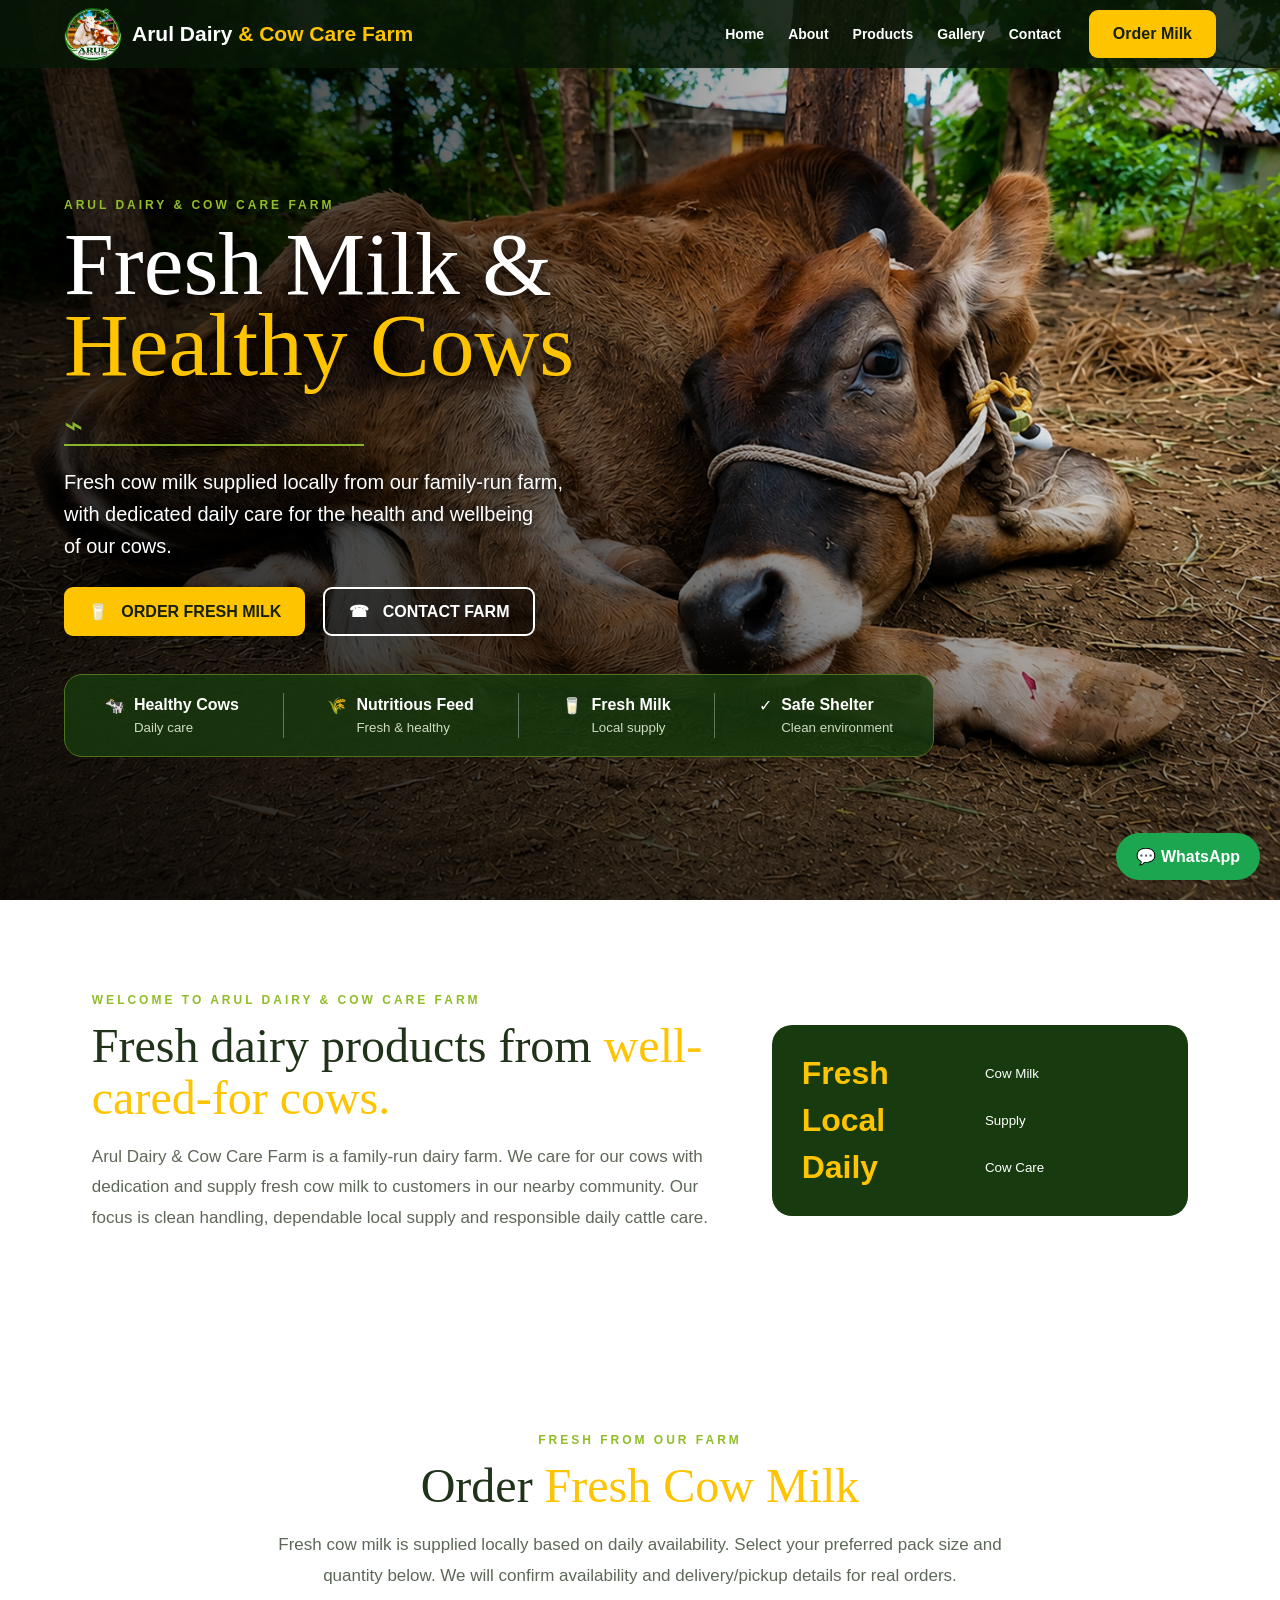
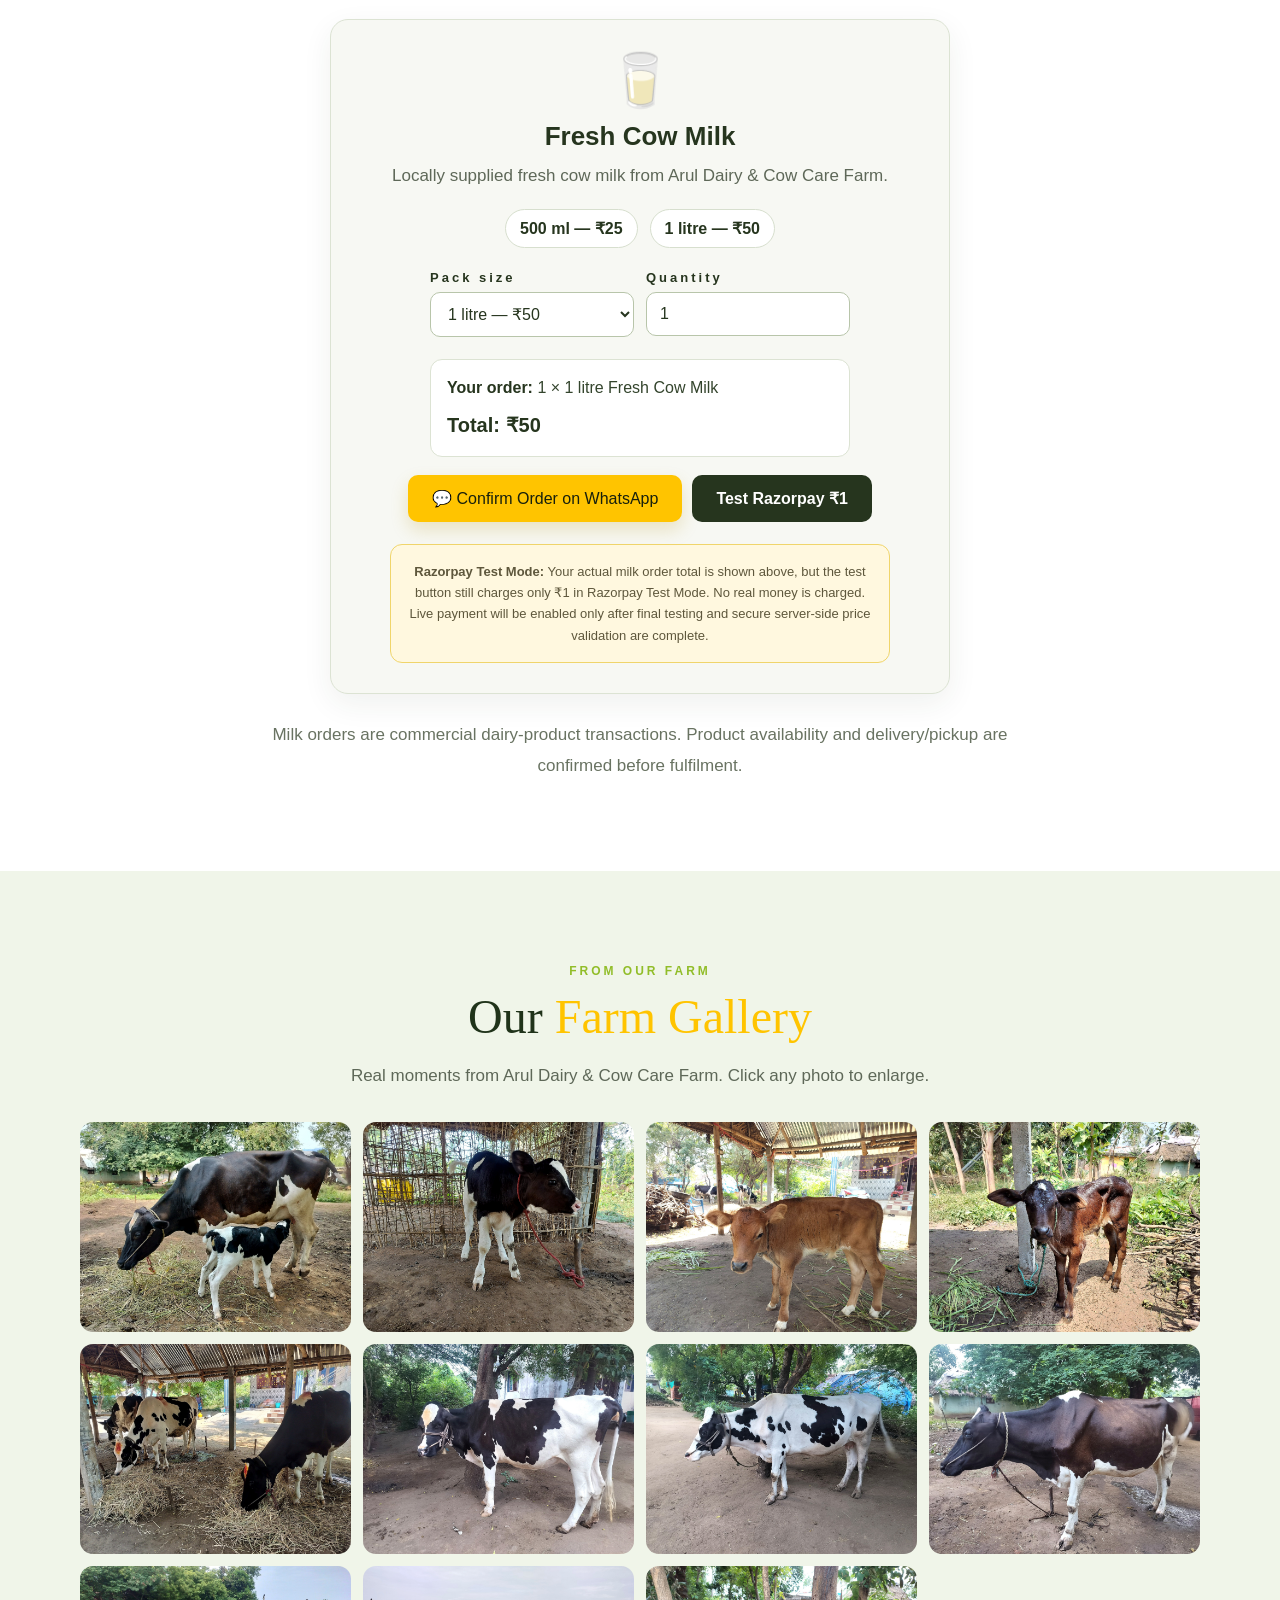
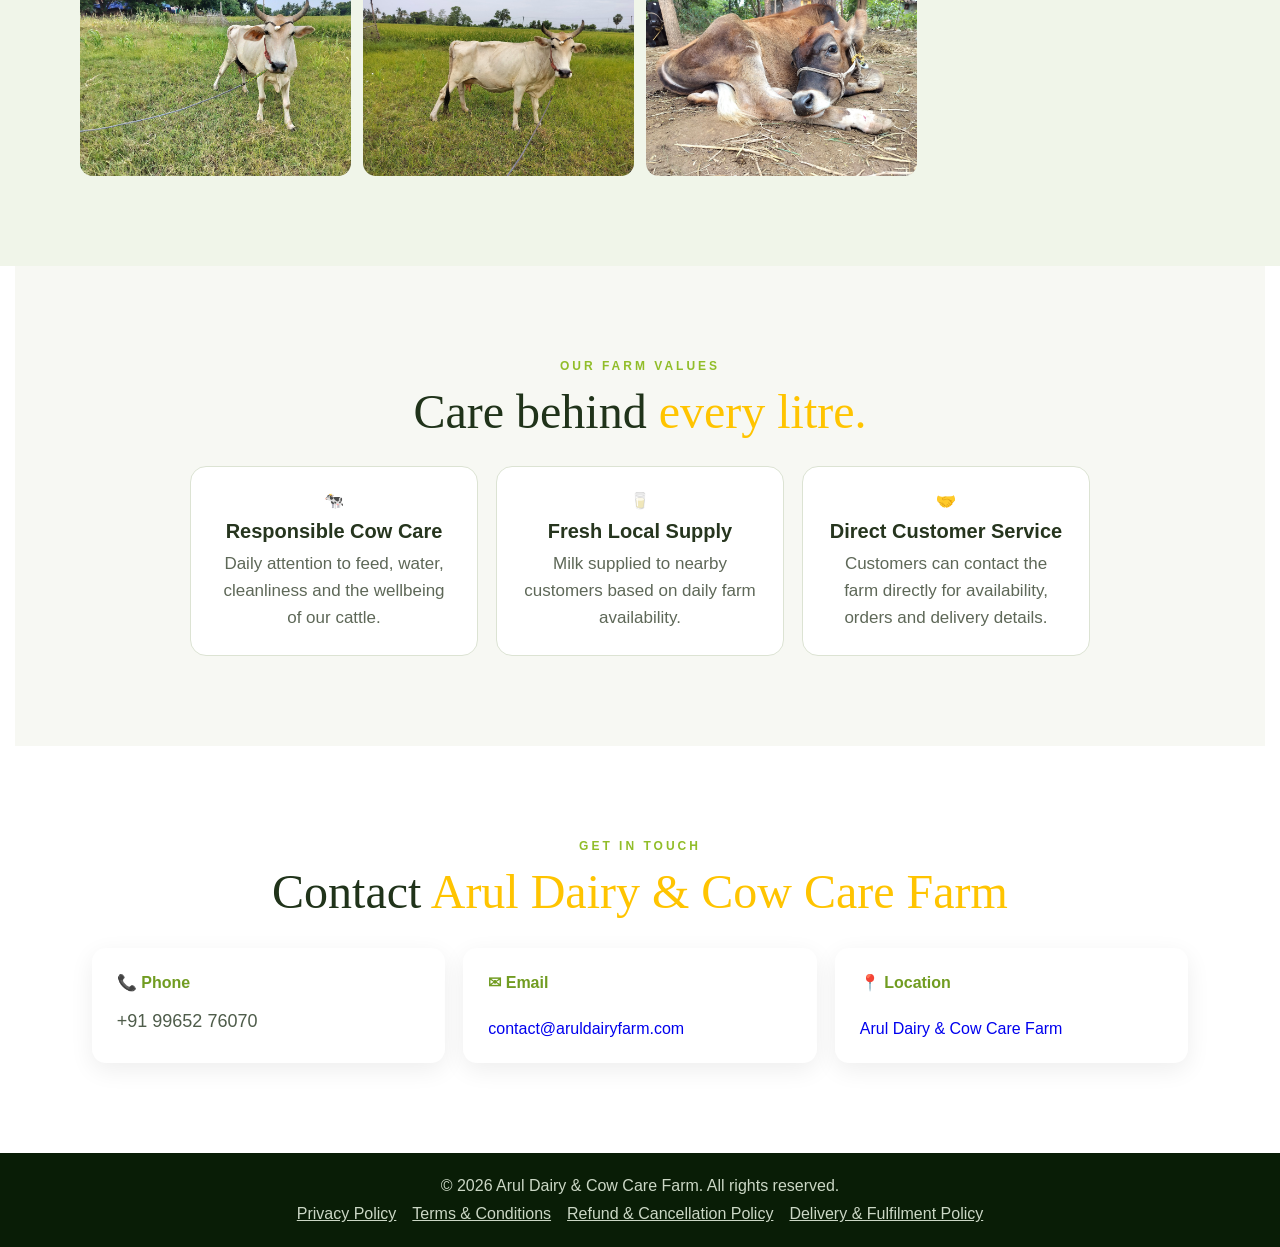
==== commit 27e7d2c2: "Add milk prices and automatic order totals" ====
--- a/index.html
+++ b/index.html
@@ -7,24 +7,35 @@
 <link rel="stylesheet" href="style.css">
 <script src="https://checkout.razorpay.com/v1/checkout.js"></script>
 <style>
-.header-logo-img{width:58px!important;height:58px!important;max-width:none!important;object-fit:contain!important;object-position:center!important;border-radius:50%!important;display:block!important;flex:0 0 58px!important;background:transparent!important}.logo{display:flex!important;align-items:center!important;gap:10px!important;overflow:visible!important}.logo-text{display:inline-block}.products{text-align:center;background:#fff}.products>p{max-width:760px;margin:0 auto 28px;color:#5e6858}.product-grid{display:grid;grid-template-columns:minmax(0,620px);justify-content:center;gap:20px;max-width:940px;margin:0 auto}.product-card{background:#f7f8f3;border:1px solid #dce3d3;border-radius:18px;padding:30px;box-shadow:0 10px 30px #24351b12}.product-icon{font-size:52px;margin-bottom:10px}.product-card h3{margin:0 0 10px;color:#26351e;font-size:26px}.product-card p{margin:0 auto 18px;max-width:500px;color:#5e6858;line-height:1.7}.order-controls{display:grid;grid-template-columns:1fr 1fr;gap:12px;max-width:420px;margin:22px auto}.order-field{text-align:left}.order-field label{display:block;margin-bottom:7px;font-size:13px;font-weight:800;color:#26351e}.order-field select,.order-field input{width:100%;box-sizing:border-box;padding:12px 13px;border:1px solid #b8c5aa;border-radius:10px;background:#fff;font:inherit;color:#26351e}.order-summary{max-width:420px;margin:0 auto 18px;padding:14px 16px;background:#fff;border:1px solid #dce3d3;border-radius:12px;text-align:left;color:#34452d}.order-summary b{color:#26351e}.order-actions{display:flex;justify-content:center;gap:10px;flex-wrap:wrap}.order-btn{display:inline-block;background:#ffc400;color:#17200d!important;text-decoration:none;font-weight:800;padding:14px 24px;border-radius:10px;border:0;cursor:pointer;font:inherit;box-shadow:0 8px 18px #b38a0033}.test-pay-btn{background:#26351e;color:#fff;border:0;border-radius:10px;padding:14px 24px;font:inherit;font-weight:800;cursor:pointer}.test-pay-btn:disabled{opacity:.6;cursor:not-allowed}.payment-note{max-width:620px;margin:22px auto 0!important;padding:16px 18px;background:#fff8df;border:1px solid #f0d56b;border-radius:12px;color:#5e573c!important;font-size:13px!important;line-height:1.65!important}.payment-status{display:none;max-width:620px;margin:14px auto 0;padding:14px 16px;border-radius:12px;font-weight:700}.payment-status.show{display:block}.payment-status.ok{background:#edf8ed;border:1px solid #a8d5a8;color:#245c24}.payment-status.err{background:#fff0f0;border:1px solid #e0aaaa;color:#7b2424}.business-note{max-width:780px;margin:26px auto 0!important;font-size:13px;color:#697362!important}.gallery .grid img{cursor:zoom-in;transition:transform .2s ease,box-shadow .2s ease}.gallery .grid img:hover{transform:scale(1.02);box-shadow:0 10px 24px #0003}.image-lightbox{display:none;position:fixed;inset:0;z-index:9999;background:rgba(0,0,0,.88);align-items:center;justify-content:center;padding:30px;cursor:zoom-out}.image-lightbox.open{display:flex}.image-lightbox img{max-width:94vw;max-height:90vh;width:auto;height:auto;object-fit:contain;border-radius:10px;box-shadow:0 12px 40px #0008;cursor:default}.image-lightbox .close{position:absolute;top:14px;right:22px;color:#fff;font-size:42px;line-height:1;background:none;border:0;cursor:pointer;padding:4px 10px}.farm-values{text-align:center;background:#f7f8f3}.farm-values .value-grid{display:grid;grid-template-columns:repeat(3,minmax(0,1fr));gap:18px;max-width:900px;margin:28px auto 0}.value-card{background:#fff;border:1px solid #dce3d3;border-radius:16px;padding:24px}.value-card strong{display:block;color:#26351e;font-size:20px;margin:10px 0 7px}.value-card p{margin:0;color:#5e6858;line-height:1.6}.site-footer{text-align:center}.footer-links{margin-top:10px}.footer-links a{color:inherit;margin:0 8px;text-decoration:underline}.footer-links a:hover{text-decoration:none}@media(max-width:760px){.farm-values .value-grid{grid-template-columns:1fr}.order-controls{grid-template-columns:1fr}}@media(max-width:520px){.header-logo-img{width:50px!important;height:50px!important;flex-basis:50px!important}.logo{gap:7px!important}.product-card{padding:22px 18px}.footer-links a{display:inline-block;margin:5px 6px}.image-lightbox{padding:18px}.image-lightbox img{max-width:96vw;max-height:82vh}.image-lightbox .close{top:8px;right:10px;font-size:36px}}
+.header-logo-img{width:58px!important;height:58px!important;max-width:none!important;object-fit:contain!important;object-position:center!important;border-radius:50%!important;display:block!important;flex:0 0 58px!important;background:transparent!important}.logo{display:flex!important;align-items:center!important;gap:10px!important;overflow:visible!important}.logo-text{display:inline-block}.products{text-align:center;background:#fff}.products>p{max-width:760px;margin:0 auto 28px;color:#5e6858}.product-grid{display:grid;grid-template-columns:minmax(0,620px);justify-content:center;gap:20px;max-width:940px;margin:0 auto}.product-card{background:#f7f8f3;border:1px solid #dce3d3;border-radius:18px;padding:30px;box-shadow:0 10px 30px #24351b12}.product-icon{font-size:52px;margin-bottom:10px}.product-card h3{margin:0 0 10px;color:#26351e;font-size:26px}.product-card p{margin:0 auto 18px;max-width:500px;color:#5e6858;line-height:1.7}.price-strip{display:flex;justify-content:center;gap:12px;flex-wrap:wrap;margin:16px auto 4px}.price-chip{background:#fff;border:1px solid #d7dfce;border-radius:999px;padding:9px 14px;font-weight:800;color:#26351e}.order-controls{display:grid;grid-template-columns:1fr 1fr;gap:12px;max-width:420px;margin:22px auto}.order-field{text-align:left}.order-field label{display:block;margin-bottom:7px;font-size:13px;font-weight:800;color:#26351e}.order-field select,.order-field input{width:100%;box-sizing:border-box;padding:12px 13px;border:1px solid #b8c5aa;border-radius:10px;background:#fff;font:inherit;color:#26351e}.order-summary{max-width:420px;margin:0 auto 18px;padding:14px 16px;background:#fff;border:1px solid #dce3d3;border-radius:12px;text-align:left;color:#34452d;line-height:1.7}.order-summary b{color:#26351e}.order-total{display:block;margin-top:6px;font-size:20px;font-weight:900;color:#26351e}.order-actions{display:flex;justify-content:center;gap:10px;flex-wrap:wrap}.order-btn{display:inline-block;background:#ffc400;color:#17200d!important;text-decoration:none;font-weight:800;padding:14px 24px;border-radius:10px;border:0;cursor:pointer;font:inherit;box-shadow:0 8px 18px #b38a0033}.test-pay-btn{background:#26351e;color:#fff;border:0;border-radius:10px;padding:14px 24px;font:inherit;font-weight:800;cursor:pointer}.test-pay-btn:disabled{opacity:.6;cursor:not-allowed}.payment-note{max-width:620px;margin:22px auto 0!important;padding:16px 18px;background:#fff8df;border:1px solid #f0d56b;border-radius:12px;color:#5e573c!important;font-size:13px!important;line-height:1.65!important}.payment-status{display:none;max-width:620px;margin:14px auto 0;padding:14px 16px;border-radius:12px;font-weight:700}.payment-status.show{display:block}.payment-status.ok{background:#edf8ed;border:1px solid #a8d5a8;color:#245c24}.payment-status.err{background:#fff0f0;border:1px solid #e0aaaa;color:#7b2424}.business-note{max-width:780px;margin:26px auto 0!important;font-size:13px;color:#697362!important}.gallery .grid img{cursor:zoom-in;transition:transform .2s ease,box-shadow .2s ease}.gallery .grid img:hover{transform:scale(1.02);box-shadow:0 10px 24px #0003}.image-lightbox{display:none;position:fixed;inset:0;z-index:9999;background:rgba(0,0,0,.88);align-items:center;justify-content:center;padding:30px;cursor:zoom-out}.image-lightbox.open{display:flex}.image-lightbox img{max-width:94vw;max-height:90vh;width:auto;height:auto;object-fit:contain;border-radius:10px;box-shadow:0 12px 40px #0008;cursor:default}.image-lightbox .close{position:absolute;top:14px;right:22px;color:#fff;font-size:42px;line-height:1;background:none;border:0;cursor:pointer;padding:4px 10px}.farm-values{text-align:center;background:#f7f8f3}.farm-values .value-grid{display:grid;grid-template-columns:repeat(3,minmax(0,1fr));gap:18px;max-width:900px;margin:28px auto 0}.value-card{background:#fff;border:1px solid #dce3d3;border-radius:16px;padding:24px}.value-card strong{display:block;color:#26351e;font-size:20px;margin:10px 0 7px}.value-card p{margin:0;color:#5e6858;line-height:1.6}.site-footer{text-align:center}.footer-links{margin-top:10px}.footer-links a{color:inherit;margin:0 8px;text-decoration:underline}.footer-links a:hover{text-decoration:none}@media(max-width:760px){.farm-values .value-grid{grid-template-columns:1fr}.order-controls{grid-template-columns:1fr}}@media(max-width:520px){.header-logo-img{width:50px!important;height:50px!important;flex-basis:50px!important}.logo{gap:7px!important}.product-card{padding:22px 18px}.footer-links a{display:inline-block;margin:5px 6px}.image-lightbox{padding:18px}.image-lightbox img{max-width:96vw;max-height:82vh}.image-lightbox .close{top:8px;right:10px;font-size:36px}}
 </style>
 </head>
 <body>
 <header class="topbar"><a class="logo" href="#home"><img class="header-logo-img" src="images/arul-dairy-logo-new-final.png" alt="Arul Dairy &amp; Cow Care Farm logo"><span class="logo-text">Arul Dairy <b>&amp; Cow Care Farm</b></span></a><nav aria-label="Main navigation"><a href="#home">Home</a><a href="#about">About</a><a href="#products">Products</a><a href="#gallery">Gallery</a><a href="#contact">Contact</a></nav><a class="navbtn" href="#products">Order Milk</a></header>
 <section class="hero" id="home"><div class="shade"></div><div class="hero-inner"><div class="kicker">ARUL DAIRY &amp; COW CARE FARM</div><h1>Fresh Milk &amp;<br><span>Healthy Cows</span></h1><div class="leaf">⌁</div><p>Fresh cow milk supplied locally from our family-run farm,<br>with dedicated daily care for the health and wellbeing<br>of our cows.</p><div class="buttons"><a class="yellow" href="#products">🥛 &nbsp; ORDER FRESH MILK</a><a class="outline" href="#contact">☎ &nbsp; CONTACT FARM</a></div><div class="impact"><div>🐄 <b>Healthy Cows</b><small>Daily care</small></div><i></i><div>🌾 <b>Nutritious Feed</b><small>Fresh &amp; healthy</small></div><i></i><div>🥛 <b>Fresh Milk</b><small>Local supply</small></div><i></i><div>✓ <b>Safe Shelter</b><small>Clean environment</small></div></div></div></section>
 <section id="about" class="section"><div class="cols"><div><label>WELCOME TO ARUL DAIRY &amp; COW CARE FARM</label><h2>Fresh dairy products from <span>well-cared-for cows.</span></h2><p>Arul Dairy &amp; Cow Care Farm is a family-run dairy farm. We care for our cows with dedication and supply fresh cow milk to customers in our nearby community. Our focus is clean handling, dependable local supply and responsible daily cattle care.</p></div><div class="stats"><strong>Fresh</strong><small>Cow Milk</small><strong>Local</strong><small>Supply</small><strong>Daily</strong><small>Cow Care</small></div></div></section>
-<section id="products" class="products section"><label>FRESH FROM OUR FARM</label><h2>Order <span>Fresh Cow Milk</span></h2><p>Fresh cow milk is supplied locally based on daily availability. Select your preferred pack size and quantity below. We will confirm availability, price, delivery/pickup details and the final payable amount for real orders.</p><div class="product-grid"><div class="product-card"><div class="product-icon">🥛</div><h3>Fresh Cow Milk</h3><p>Locally supplied fresh cow milk from Arul Dairy &amp; Cow Care Farm.</p><div class="order-controls"><div class="order-field"><label for="milkSize">Pack size</label><select id="milkSize"><option value="500 ml">500 ml</option><option value="1 litre" selected>1 litre</option></select></div><div class="order-field"><label for="milkQty">Quantity</label><input id="milkQty" type="number" min="1" max="20" value="1" inputmode="numeric"></div></div><div class="order-summary"><b>Your order:</b> <span id="orderSummary">1 × 1 litre Fresh Cow Milk</span></div><div class="order-actions"><button class="order-btn" type="button" onclick="sendMilkOrder()">💬 Confirm Order on WhatsApp</button><button id="razorpayTestBtn" class="test-pay-btn" type="button" onclick="startRazorpayTest()">Test Razorpay ₹1</button></div><div id="paymentStatus" class="payment-status" role="status"></div><p class="payment-note"><strong>Razorpay Test Mode:</strong> The ₹1 button above creates a test milk order and opens Razorpay Checkout. No real money is charged. Live customer payment will be enabled only after testing is complete and live credentials are configured securely.</p></div></div><p class="business-note">Milk orders are commercial dairy-product transactions. Product availability, pricing and delivery/pickup are confirmed before live payment.</p></section>
+<section id="products" class="products section"><label>FRESH FROM OUR FARM</label><h2>Order <span>Fresh Cow Milk</span></h2><p>Fresh cow milk is supplied locally based on daily availability. Select your preferred pack size and quantity below. We will confirm availability and delivery/pickup details for real orders.</p><div class="product-grid"><div class="product-card"><div class="product-icon">🥛</div><h3>Fresh Cow Milk</h3><p>Locally supplied fresh cow milk from Arul Dairy &amp; Cow Care Farm.</p><div class="price-strip"><span class="price-chip">500 ml — ₹25</span><span class="price-chip">1 litre — ₹50</span></div><div class="order-controls"><div class="order-field"><label for="milkSize">Pack size</label><select id="milkSize"><option value="500 ml" data-price="25">500 ml — ₹25</option><option value="1 litre" data-price="50" selected>1 litre — ₹50</option></select></div><div class="order-field"><label for="milkQty">Quantity</label><input id="milkQty" type="number" min="1" max="20" value="1" inputmode="numeric"></div></div><div class="order-summary"><b>Your order:</b> <span id="orderSummary">1 × 1 litre Fresh Cow Milk</span><span class="order-total">Total: <span id="orderTotal">₹50</span></span></div><div class="order-actions"><button class="order-btn" type="button" onclick="sendMilkOrder()">💬 Confirm Order on WhatsApp</button><button id="razorpayTestBtn" class="test-pay-btn" type="button" onclick="startRazorpayTest()">Test Razorpay ₹1</button></div><div id="paymentStatus" class="payment-status" role="status"></div><p class="payment-note"><strong>Razorpay Test Mode:</strong> Your actual milk order total is shown above, but the test button still charges only ₹1 in Razorpay Test Mode. No real money is charged. Live payment will be enabled only after final testing and secure server-side price validation are complete.</p></div></div><p class="business-note">Milk orders are commercial dairy-product transactions. Product availability and delivery/pickup are confirmed before fulfilment.</p></section>
 <section id="gallery" class="gallery section"><label>FROM OUR FARM</label><h2>Our <span>Farm Gallery</span></h2><p>Real moments from Arul Dairy &amp; Cow Care Farm. Click any photo to enlarge.</p><div class="grid"><img src="images/cow-01.jpg" alt="Our Cow 01"><img src="images/cow-02.jpg" alt="Our Cow 02"><img src="images/cow-03.jpg" alt="Our Cow 03"><img src="images/cow-04.jpg" alt="Our Cow 04"><img src="images/cow-05.jpg" alt="Our Cow 05"><img src="images/cow-06.jpg" alt="Our Cow 06"><img src="images/cow-07.jpg" alt="Our Cow 07"><img src="images/cow-08.jpg" alt="Our Cow 08"><img src="images/cow-09.jpg" alt="Our Cow 09"><img src="images/cow-10.jpg" alt="Our Cow 10"><img src="images/cow-11.jpg" alt="Our Cow 11"></div></section>
 <div class="image-lightbox" id="imageLightbox" role="dialog" aria-modal="true" aria-label="Enlarged gallery image"><button class="close" type="button" aria-label="Close enlarged image">&times;</button><img id="lightboxImage" src="" alt="Enlarged farm gallery image"></div>
 <section class="farm-values section"><label>OUR FARM VALUES</label><h2>Care behind <span>every litre.</span></h2><div class="value-grid"><div class="value-card">🐄<strong>Responsible Cow Care</strong><p>Daily attention to feed, water, cleanliness and the wellbeing of our cattle.</p></div><div class="value-card">🥛<strong>Fresh Local Supply</strong><p>Milk supplied to nearby customers based on daily farm availability.</p></div><div class="value-card">🤝<strong>Direct Customer Service</strong><p>Customers can contact the farm directly for availability, orders and delivery details.</p></div></div></section>
 <section id="contact" class="section contact"><label>GET IN TOUCH</label><h2>Contact <span>Arul Dairy &amp; Cow Care Farm</span></h2><div class="contact-grid"><div class="phone-card"><b>📞 Phone</b><div class="phone-list"><a href="tel:+919965276070">+91 99652 76070</a></div></div><a href="mailto:contact@aruldairyfarm.com"><b>✉ Email</b><br>contact@aruldairyfarm.com</a><a target="_blank" rel="noopener" href="https://www.google.com/maps/search/?api=1&amp;query=11.4419006,79.3211236"><b>📍 Location</b><br>Arul Dairy &amp; Cow Care Farm</a></div></section>
-<a class="wa" target="_blank" rel="noopener" href="https://wa.me/919965276070">💬 WhatsApp</a><footer class="site-footer">© <span id="y"></span> Arul Dairy &amp; Cow Care Farm. All rights reserved.<div class="footer-links"><a href="privacy-policy.html">Privacy Policy</a><a href="terms.html">Terms &amp; Conditions</a><a href="refund-policy.html">Refund &amp; Cancellation Policy</a></div></footer>
+<a class="wa" target="_blank" rel="noopener" href="https://wa.me/919965276070">💬 WhatsApp</a><footer class="site-footer">© <span id="y"></span> Arul Dairy &amp; Cow Care Farm. All rights reserved.<div class="footer-links"><a href="privacy-policy.html">Privacy Policy</a><a href="terms.html">Terms &amp; Conditions</a><a href="refund-policy.html">Refund &amp; Cancellation Policy</a><a href="delivery-policy.html">Delivery &amp; Fulfilment Policy</a></div></footer>
 <script>
 document.getElementById('y').textContent=new Date().getFullYear();
-const milkSize=document.getElementById('milkSize');const milkQty=document.getElementById('milkQty');const orderSummary=document.getElementById('orderSummary');const paymentStatus=document.getElementById('paymentStatus');const razorpayTestBtn=document.getElementById('razorpayTestBtn');function updateMilkOrder(){let qty=parseInt(milkQty.value||'1',10);if(!Number.isFinite(qty)||qty<1)qty=1;if(qty>20)qty=20;milkQty.value=qty;orderSummary.textContent=qty+' × '+milkSize.value+' Fresh Cow Milk';}milkSize.addEventListener('change',updateMilkOrder);milkQty.addEventListener('input',updateMilkOrder);function sendMilkOrder(){updateMilkOrder();const message='Hello Arul Dairy Farm, I would like to order '+orderSummary.textContent+'. Please confirm availability, price and delivery/pickup details.';window.open('https://wa.me/919965276070?text='+encodeURIComponent(message),'_blank','noopener');}
+const PAYMENT_API='https://arul-dairy-payment.aruldairyfarm2026.workers.dev';
+const milkSize=document.getElementById('milkSize');
+const milkQty=document.getElementById('milkQty');
+const orderSummary=document.getElementById('orderSummary');
+const orderTotal=document.getElementById('orderTotal');
+const paymentStatus=document.getElementById('paymentStatus');
+const razorpayTestBtn=document.getElementById('razorpayTestBtn');
+function getMilkOrder(){let qty=parseInt(milkQty.value||'1',10);if(!Number.isFinite(qty)||qty<1)qty=1;if(qty>20)qty=20;milkQty.value=qty;const option=milkSize.options[milkSize.selectedIndex];const unitPrice=Number(option.dataset.price||0);const total=unitPrice*qty;return{qty,size:milkSize.value,unitPrice,total};}
+function updateMilkOrder(){const order=getMilkOrder();orderSummary.textContent=order.qty+' × '+order.size+' Fresh Cow Milk';orderTotal.textContent='₹'+order.total;}
+milkSize.addEventListener('change',updateMilkOrder);milkQty.addEventListener('input',updateMilkOrder);updateMilkOrder();
+function sendMilkOrder(){const order=getMilkOrder();updateMilkOrder();const message='Hello Arul Dairy Farm, I would like to order '+order.qty+' × '+order.size+' Fresh Cow Milk. Order total: ₹'+order.total+'. Please confirm availability and delivery/pickup details.';window.open('https://wa.me/919965276070?text='+encodeURIComponent(message),'_blank','noopener');}
 function setPaymentStatus(message,type){paymentStatus.textContent=message;paymentStatus.className='payment-status show '+type;}
-async function startRazorpayTest(){try{razorpayTestBtn.disabled=true;setPaymentStatus('Creating secure Razorpay test order…','ok');const orderRes=await fetch('/api/create-order',{method:'POST',headers:{'Content-Type':'application/json'},body:JSON.stringify({amount:100})});const order=await orderRes.json();if(!orderRes.ok)throw new Error(order.error||'Unable to create test order.');const options={key:order.key_id,amount:order.amount,currency:order.currency,name:'Arul Dairy & Cow Care Farm',description:'Fresh Cow Milk - Test Order',order_id:order.order_id,prefill:{contact:'',email:''},notes:{order:orderSummary.textContent},theme:{color:'#26351e'},handler:async function(response){setPaymentStatus('Payment received. Verifying securely…','ok');const verifyRes=await fetch('/api/verify-payment',{method:'POST',headers:{'Content-Type':'application/json'},body:JSON.stringify(response)});const verified=await verifyRes.json();if(verifyRes.ok&&verified.verified){setPaymentStatus('✅ Razorpay test payment verified successfully. You can now return to Razorpay Step 3 and mark the test transaction complete.','ok');}else{setPaymentStatus('Payment returned, but verification failed. Please do not proceed to live mode.','err');}}};const checkout=new Razorpay(options);checkout.on('payment.failed',function(){setPaymentStatus('Test payment failed or was cancelled. Please try again.','err');});checkout.open();}catch(error){setPaymentStatus(error.message||'Unable to start Razorpay test.','err');}finally{razorpayTestBtn.disabled=false;}}
+async function parseApiResponse(response,label){const text=await response.text();if(!text){throw new Error(label+' returned an empty response. Please check the payment service deployment.');}let data;try{data=JSON.parse(text);}catch(_){throw new Error(label+' returned an invalid response (HTTP '+response.status+').');}return data;}
+async function startRazorpayTest(){try{const currentOrder=getMilkOrder();razorpayTestBtn.disabled=true;setPaymentStatus('Creating secure Razorpay ₹1 test order…','ok');const orderRes=await fetch(PAYMENT_API+'/create-order',{method:'POST',headers:{'Content-Type':'application/json'},body:JSON.stringify({amount:100})});const order=await parseApiResponse(orderRes,'Create-order API');if(!orderRes.ok)throw new Error(order.error||('Unable to create test order (HTTP '+orderRes.status+').'));const options={key:order.key_id,amount:order.amount,currency:order.currency,name:'Arul Dairy & Cow Care Farm',description:'Fresh Cow Milk - Test Order',order_id:order.order_id,prefill:{contact:'',email:''},notes:{order:currentOrder.qty+' × '+currentOrder.size,total:'₹'+currentOrder.total},theme:{color:'#26351e'},handler:async function(response){try{setPaymentStatus('Payment received. Verifying securely…','ok');const verifyRes=await fetch(PAYMENT_API+'/verify-payment',{method:'POST',headers:{'Content-Type':'application/json'},body:JSON.stringify(response)});const verified=await parseApiResponse(verifyRes,'Verify-payment API');if(verifyRes.ok&&verified.verified){setPaymentStatus('✅ Razorpay test payment verified successfully. Test charge: ₹1. Displayed milk order total: ₹'+currentOrder.total+'.','ok');}else{setPaymentStatus(verified.error||'Payment returned, but verification failed. Please do not proceed to live mode.','err');}}catch(error){setPaymentStatus(error.message||'Payment verification could not be completed.','err');}}};const checkout=new Razorpay(options);checkout.on('payment.failed',function(){setPaymentStatus('Test payment failed or was cancelled. Please try again.','err');});checkout.open();}catch(error){setPaymentStatus(error.message||'Unable to start Razorpay test.','err');}finally{razorpayTestBtn.disabled=false;}}
 const lightbox=document.getElementById('imageLightbox');const lightboxImage=document.getElementById('lightboxImage');document.querySelectorAll('.gallery .grid img').forEach(function(image){image.addEventListener('click',function(){lightboxImage.src=image.src;lightboxImage.alt=image.alt||'Enlarged farm gallery image';lightbox.classList.add('open');document.body.style.overflow='hidden';});});function closeLightbox(){lightbox.classList.remove('open');lightboxImage.src='';document.body.style.overflow='';}lightbox.addEventListener('click',function(event){if(event.target===lightbox)closeLightbox();});lightbox.querySelector('.close').addEventListener('click',closeLightbox);document.addEventListener('keydown',function(event){if(event.key==='Escape'&&lightbox.classList.contains('open'))closeLightbox();});
 </script>
 </body></html>
